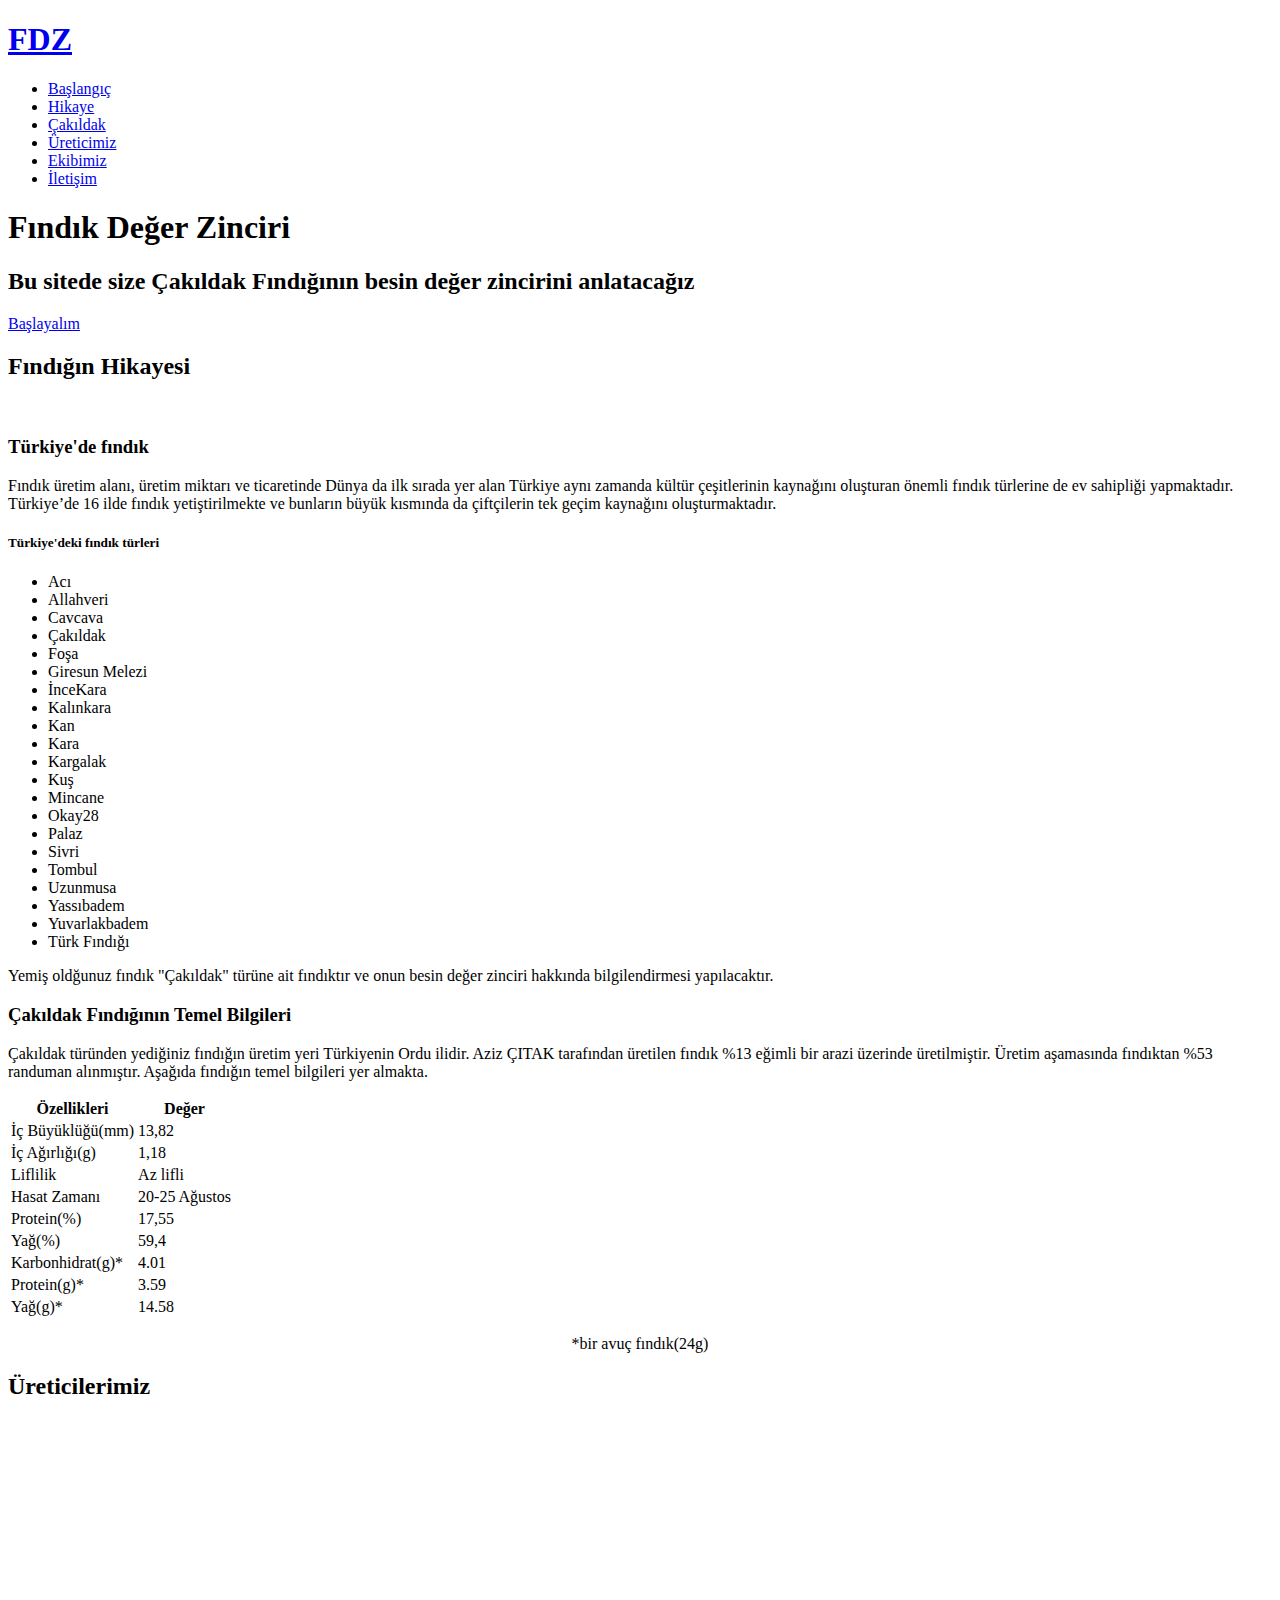
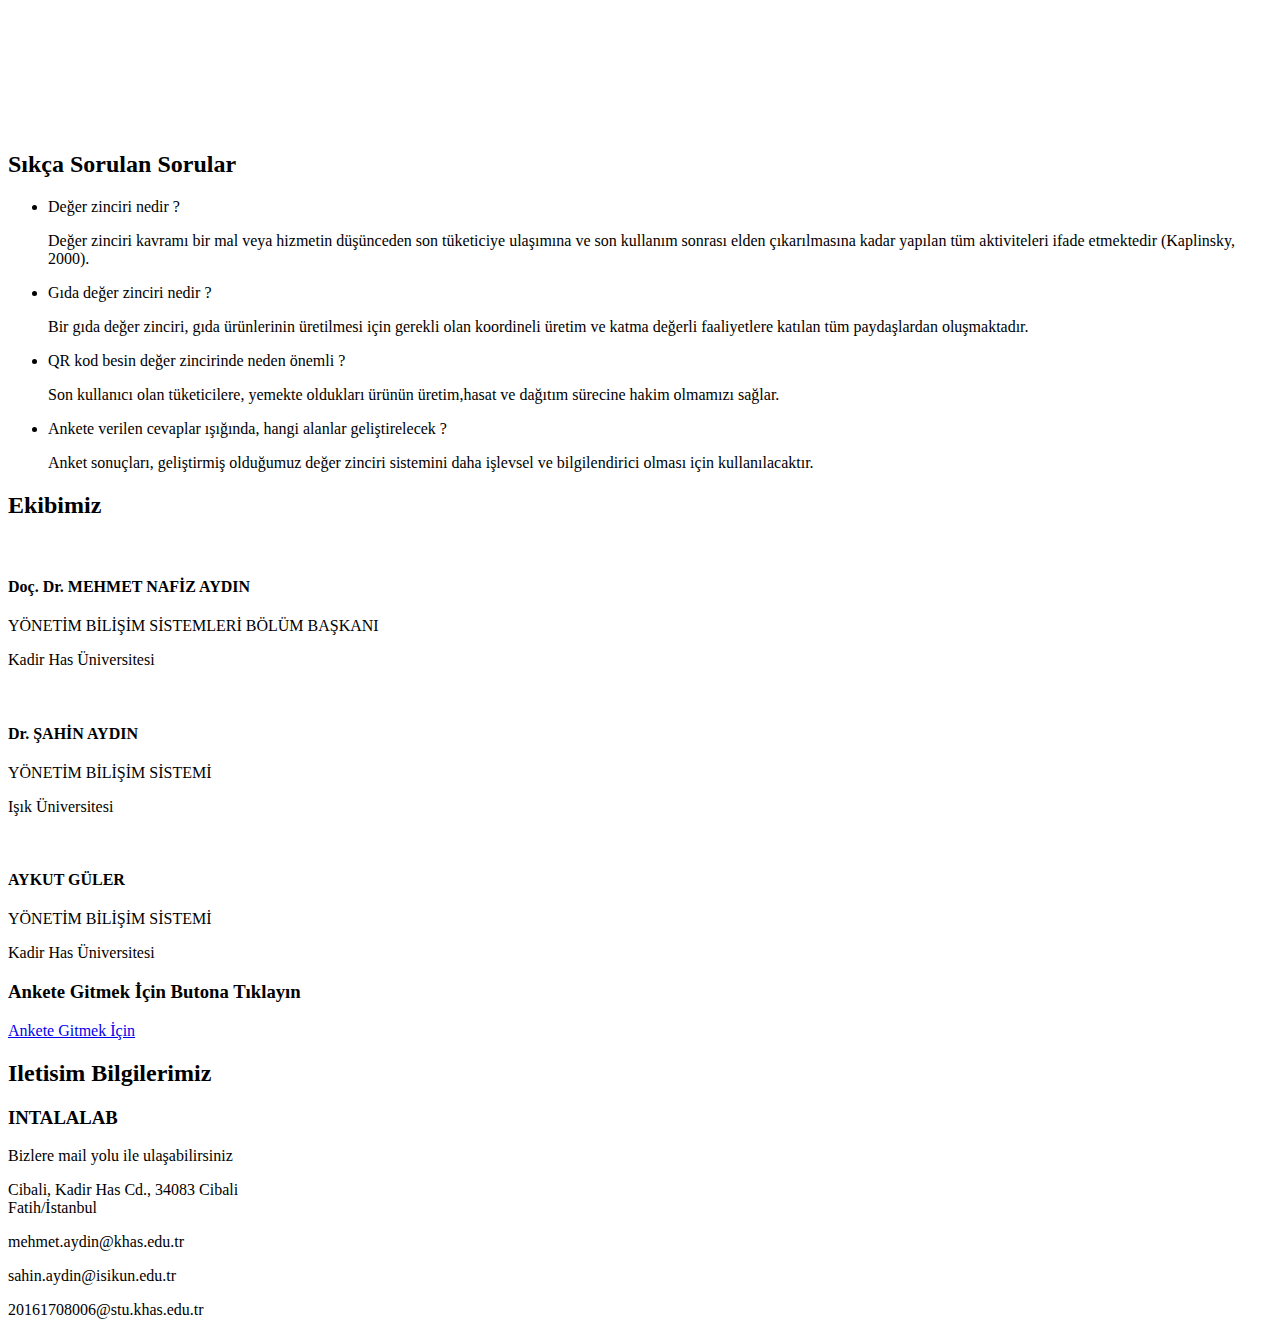
==== index.html @ a5d3c653 "index" ====
<!DOCTYPE html>
<html lang="en">

<head>
  <meta charset="utf-8">
  <meta content="width=device-width, initial-scale=1.0" name="viewport">

  <title>Fındık Değer Zinciri</title>
  <meta content="" name="description">
  <meta content="" name="keywords">

  <!-- Favicons -->
  <link href="assets/img/background.jpeg" rel="icon">
  <link href="assets/img/background.jpeg" rel="apple-touch-icon">

  <!-- Google Fonts -->
  <link href="https://fonts.googleapis.com/css?family=Open+Sans:300,300i,400,400i,600,600i,700,700i|Lato:400,300,700,900" rel="stylesheet">

  <!-- Vendor CSS Files -->
  <link href="assets/vendor/bootstrap/css/bootstrap.min.css" rel="stylesheet">
  <link href="assets/vendor/bootstrap-icons/bootstrap-icons.css" rel="stylesheet">
  <link href="assets/vendor/glightbox/css/glightbox.min.css" rel="stylesheet">
  <link href="assets/vendor/swiper/swiper-bundle.min.css" rel="stylesheet">

  <!-- Template Main CSS File -->
  <link href="assets/css/style.css" rel="stylesheet">

  <!-- =======================================================
  * Template Name: Amoeba - v4.9.1
  * Template URL: https://bootstrapmade.com/free-one-page-bootstrap-template-amoeba/
  * Author: BootstrapMade.com
  * License: https://bootstrapmade.com/license/
  ======================================================== -->
</head>

<body>

  <!-- ======= Header ======= -->
  <header id="header" class="fixed-top d-flex align-items-center">
    <div class="container d-flex align-items-center">

      <div class="logo me-auto">
        <h1><a href="index.html">FDZ</a></h1>
        <!-- Uncomment below if you prefer to use an image logo -->
        <!-- <a href="index.html"><img src="assets/img/logo.png" alt="" class="img-fluid"></a>-->
      </div>

      <nav id="navbar" class="navbar">
        <ul>
          <li><a class="nav-link scrollto active" href="#hero">Başlangıç</a></li>
          <li><a class="nav-link scrollto" href="#hikaye">Hikaye </a></li>
          <li><a class="nav-link scrollto" href="#services">Çakıldak</a></li>
          <li><a class="nav-link scrollto" href="#portfolio">Üreticimiz</a></li>
          <li><a class="nav-link scrollto" href="#team">Ekibimiz</a></li>
          <li><a class="nav-link scrollto" href="#contact">İletişim</a></li>
        </ul>
        <i class="bi bi-list mobile-nav-toggle"></i>
      </nav><!-- .navbar -->

    </div>
  </header><!-- End #header -->

  <!-- ======= Hero Section ======= -->
  <section id="hero">
    <div class="hero-container">
      <h1>Fındık Değer Zinciri</h1>
      <h2>Bu sitede size Çakıldak Fındığının besin değer zincirini anlatacağız</h2>
      <a href="#hikaye" class="btn-get-started scrollto">Başlayalım</a>
    </div>
  </section><!-- #hero -->

  <main id="main">

    <!-- ======= hikaye Us Section ======= -->
    <section id="hikaye" class="hikaye">
      <div class="container">

        <div class="section-title">
          <h2>Fındığın Hikayesi</h2>
        </div>

        <div class="row">
          <div class="col-lg-6 order-1 order-lg-2">
            <img src="assets/img/hikaye-img.webp" class="img-fluid" alt="">
          </div>
          <div class="col-lg-6 pt-4 pt-lg-0 order-2 order-lg-1">
            <h3>Türkiye'de fındık</h3>
            <p class="fst-italic">

            Fındık üretim alanı, üretim miktarı ve ticaretinde Dünya da ilk sırada yer 
            alan Türkiye aynı zamanda kültür çeşitlerinin kaynağını oluşturan önemli 
            fındık türlerine de ev sahipliği yapmaktadır. 
            Türkiye’de 16 ilde fındık yetiştirilmekte ve 
            bunların büyük kısmında da çiftçilerin tek geçim kaynağını oluşturmaktadır.
            </p>
            <h5>Türkiye'deki fındık türleri</h5>
            <ul class="a">
              <li>Acı</li>
              <li>Allahveri</li>
              <li>Cavcava</li>
              <li>Çakıldak</li>
              <li>Foşa</li>
              <li>Giresun Melezi</li>
              <li>İnceKara</li>
              <li>Kalınkara</li>
              <li>Kan</li>
              <li>Kara</li>
              <li>Kargalak</li>
              <li>Kuş</li>
              <li>Mincane</li>
              <li>Okay28</li>
              <li>Palaz</li>
              <li>Sivri</li>
              <li>Tombul</li>
              <li>Uzunmusa</li>
              <li>Yassıbadem</li>
              <li>Yuvarlakbadem</li>
              <li>Türk Fındığı</li>
            </ul>
            <p>
            Yemiş oldğunuz fındık "Çakıldak" türüne ait fındıktır ve onun besin değer zinciri hakkında bilgilendirmesi yapılacaktır.
            </p>
          </div>
        </div>

      </div>
    </section><!-- End hikaye Section -->

    <!-- ======= Services Section ======= -->
    <section id="services" class="services section-bg">
      <div class="container">
        <h3>Çakıldak Fındığının Temel Bilgileri</h3>
        <p>
          Çakıldak türünden yediğiniz fındığın üretim yeri Türkiyenin Ordu ilidir.
           Aziz ÇITAK tarafından üretilen fındık %13 eğimli bir arazi üzerinde üretilmiştir.
           Üretim aşamasında fındıktan %53 randuman alınmıştır. Aşağıda fındığın temel bilgileri yer almakta.
        </p>
        <table>
          <tr>
            <th>Özellikleri</th>
            <th>Değer</th>
          </tr>
          <tr>
            <td>İç Büyüklüğü(mm)</td>
            <td>13,82</td>
          </tr>
          <tr>
            <td>İç Ağırlığı(g)</td>
            <td>1,18</td>
          </tr>
          <tr>
            <td>Liflilik</td>
            <td>Az lifli</td>
          </tr>
          <tr>
            <td>Hasat Zamanı</td>
            <td>20-25 Ağustos</td>
          </tr>
          <tr>
            <td>Protein(%)</td>
            <td>17,55</td>
          </tr>
          <tr>
            <td>Yağ(%)</td>
            <td>59,4</td>
          </tr>
          <tr>
            <td>Karbonhidrat(g)*</td>
            <td>4.01 </td>
          </tr>
          <tr>
            <td>Protein(g)*</td>
            <td>3.59</td>
          </tr>
          <tr>
            <td>Yağ(g)*</td>
            <td>14.58</td>
          </tr>
        </table>
          <center><p>*bir avuç fındık(24g)</p></center>

        </div>

      </div>
    </section><!-- End Services Section -->

    <!-- ======= Our Portfolio Section ======= -->
    <section id="portfolio" class="portfolio">
      <div class="container">

        <div class="section-title">
          <h2>Üreticilerimiz</h2>
        </div>
        <!--
        <div class="row">
          <div class="col-lg-12">
            <ul id="portfolio-flters">
              <li data-filter="*" class="filter-active">All</li>
              <li data-filter=".filter-app">App</li>
              <li data-filter=".filter-card">Card</li>
              <li data-filter=".filter-web">Web</li>
            </ul>
          </div>
        </div>
        -->
        <div class="row portfolio-container">

          <div class="col-lg-4 col-md-6 portfolio-item filter-app">
            <div class="portfolio-wrap">
              <img src="assets/img/portfolio/resim1.jpeg" class="img-fluid" alt="">
              <div class="portfolio-info">
                <h3><a href="assets/img/portfolio/resim1.jpeg"></a></h3>
                <div>
                  <a href="assets/img/portfolio/resim1.jpeg"></a>
                </div>
              </div>
            </div>
          </div>

          <div class="col-lg-4 col-md-6 portfolio-item filter-web">
            <div class="portfolio-wrap">
              <img src="assets/img/portfolio/resim2.jpeg" class="img-fluid" alt="">
              <div class="portfolio-info">
                <h3><a href="assets/img/portfolio/resim2.jpeg"></a></h3>
                <div>
                  <a href="assets/img/portfolio/resim2.jpeg"></a>
                </div>
              </div>
            </div>
          </div>

          <div class="col-lg-4 col-md-6 portfolio-item filter-app">
            <div class="portfolio-wrap">
              <img src="assets/img/portfolio/resim4.jpeg" class="img-fluid" alt="">
              <div class="portfolio-info">
                <h3><a href="assets/img/portfolio/resim4.jpeg"></a></h3>
                <div>
                  <a href="assets/img/portfolio/resim4.jpeg"></a>
                </div>
              </div>
            </div>
          </div>

          <div class="col-lg-4 col-md-6 portfolio-item filter-card">
            <div class="portfolio-wrap">
              <img src="assets/img/portfolio/resim3.jpeg" class="img-fluid" alt="">
              <div class="portfolio-info">
                <h3><a href="assets/img/portfolio/resim3.jpeg"></a></h3>
                <div>
                  <a href="assets/img/portfolio/resim3.jpeg"></a>
                </div>
              </div>
            </div>
          </div>

          <div class="col-lg-4 col-md-6 portfolio-item filter-web">
            <div class="portfolio-wrap">
              <img src="assets/img/portfolio/resim7.jpeg" class="img-fluid" alt="">
              <div class="portfolio-info">
                <h3><a href="assets/img/portfolio/resim7.jpeg"></a></h3>
                <div>
                  <a href="assets/img/portfolio/resim7.jpeg"></a>
                </div>
              </div>
            </div>
          </div>

          <div class="col-lg-4 col-md-6 portfolio-item filter-app">
            <div class="portfolio-wrap">
              <img src="assets/img/portfolio/resim6.jpeg" class="img-fluid" alt="">
              <div class="portfolio-info">
                <h3><a href="assets/img/portfolio/resim6.jpeg"></a></h3>
                <div>
                  <a href="assets/img/portfolio/resim6.jpeg"></a>
                </div>
              </div>
            </div>
          </div>

          <div class="col-lg-4 col-md-6 portfolio-item filter-card">
            <div class="portfolio-wrap">
              <img src="assets/img/portfolio/resim55.jpeg" class="img-fluid" alt="">
              <div class="portfolio-info">
                <h3><a href="assets/img/portfolio/resim55.jpeg"></a></h3>
                <div>
                  <a href="assets/img/portfolio/resim55.jpeg"></a>
                </div>
              </div>
            </div>
          </div>

          <div class="col-lg-4 col-md-6 portfolio-item filter-card">
            <div class="portfolio-wrap">
              <img src="assets/img/portfolio/resim8.jpeg" class="img-fluid" alt="">
              <div class="portfolio-info">
                <h3><a href="assets/img/portfolio/resim8.jpeg"></a></h3>
                <div>
                  <a href="assets/img/portfolio/resim8.jpeg"></a>
                </div>
              </div>
            </div>
          </div>

          <div class="col-lg-4 col-md-6 portfolio-item filter-web">
            <div class="portfolio-wrap">
              <img src="assets/img/portfolio/resim9.jpeg" class="img-fluid" alt="">
              <div class="portfolio-info">
                <h3><a href="assets/img/portfolio/resim9.jpeg"></a></h3>
                <div>
                  <a href="assets/img/portfolio/resim9.jpeg"></a>
                </div>
              </div>
            </div>
          </div>

        </div>

      </div>
    </section><!-- End Our Portfolio Section -->

    <!-- ======= Sıkça Sorulan Sorular======= -->
    <section id="faq" class="faq section-bg">
      <div class="container">

        <div class="section-title">
          <h2>Sıkça Sorulan Sorular</h2>
        </div>

        <ul class="faq-list">

          <li>
            <div data-bs-toggle="collapse" class="collapsed question" href="#faq1">Değer zinciri nedir ? <i class="bi bi-chevron-down icon-show"></i><i class="bi bi-chevron-up icon-close"></i></div>
            <div id="faq1" class="collapse" data-bs-parent=".faq-list">
              <p>
                Değer zinciri kavramı bir mal veya hizmetin düşünceden son tüketiciye ulaşımına ve
                son kullanım sonrası elden çıkarılmasına kadar yapılan tüm aktiviteleri ifade etmektedir
                (Kaplinsky, 2000).
              </p>
            </div>
          </li>

          <li>
            <div data-bs-toggle="collapse" href="#faq2" class="collapsed question">Gıda değer zinciri nedir ? <i class="bi bi-chevron-down icon-show"></i><i class="bi bi-chevron-up icon-close"></i></div>
            <div id="faq2" class="collapse" data-bs-parent=".faq-list">
              <p>
                Bir gıda değer zinciri, gıda ürünlerinin üretilmesi için gerekli olan
                koordineli üretim ve katma değerli faaliyetlere katılan tüm
                paydaşlardan oluşmaktadır.
               </p>
            </div>
          </li>

          <li>
            <div data-bs-toggle="collapse" href="#faq3" class="collapsed question">QR kod besin değer zincirinde neden önemli ? <i class="bi bi-chevron-down icon-show"></i><i class="bi bi-chevron-up icon-close"></i></div>
            <div id="faq3" class="collapse" data-bs-parent=".faq-list">
              <p>
                Son kullanıcı olan tüketicilere, yemekte oldukları ürünün üretim,hasat ve dağıtım sürecine hakim olmamızı sağlar. 
              </p>
            </div>
          </li>

          <li>
            <div data-bs-toggle="collapse" href="#faq4" class="collapsed question">Ankete verilen cevaplar ışığında, hangi alanlar geliştirelecek ?<i class="bi bi-chevron-down icon-show"></i><i class="bi bi-chevron-up icon-close"></i></div>
            <div id="faq4" class="collapse" data-bs-parent=".faq-list">
              <p>
                Anket sonuçları, geliştirmiş olduğumuz değer zinciri sistemini daha işlevsel ve bilgilendirici olması için kullanılacaktır.
              </p>
            </div>
          </li>
        </ul>

      </div>
    </section><!-- End Frequently Asked Questions Section -->

    <!-- ======= Our Team Section ======= -->
    <section id="team" class="team">
      <div class="container">

        <div class="section-title">
          <h2>Ekibimiz</h2>
        </div>

        <div class="row gy-4">
          <div class="col-lg-4 col-md-6">
            <div class="member">
              <img src="assets/img/team/mehmet-nafiz-aydin.jpg" alt="">
              <h4>Doç. Dr. MEHMET NAFİZ AYDIN</h4>
              <span>YÖNETİM BİLİŞİM SİSTEMLERİ BÖLÜM BAŞKANI</span>
              <p>
                Kadir Has Üniversitesi
              </p>
            </div>
          </div>

          <div class="col-lg-4 col-md-6">
            <div class="member">
              <img src="assets/img/team/sahinAydin.jpg" alt="">
              <h4>Dr. ŞAHİN AYDIN</h4>
              <span>YÖNETİM BİLİŞİM SİSTEMİ</span>
              <p>
                Işık Üniversitesi
              </p>
            </div>
          </div>

          <div class="col-lg-4 col-md-6">
            <div class="member">
              <img src="assets/img/team/aykut-guler.jpeg" alt="">
              <h4>AYKUT GÜLER</h4>
              <span>YÖNETİM BİLİŞİM SİSTEMİ</span>
              <p>
                Kadir Has Üniversitesi
              </p>
            </div>
          </div>

        </div>

      </div>
    </section><!-- End Our Team Section -->

        <!-- ======= Call To Action Section ======= -->
     <section class="call-to-action">
          <div class="container">
    
            <div class="text-center">
              <h3>Ankete Gitmek İçin Butona Tıklayın</h3>
              <a class="cta-btn" href="https://forms.gle/AvHQKqj9LuFJFUvs8">Ankete Gitmek İçin</a>
            </div>
    
          </div>
     </section><!-- End Call To Action Section -->

    <!-- ======= Contact Us Section ======= -->
    <section id="contact" class="contact section-bg">
      <div class="container">

        <div class="section-title">
          <h2>Iletisim Bilgilerimiz</h2>
        </div>

        <div class="row">

          <div class="col-lg-4 col-md-6">
            <div class="contact-hikaye">
              <h3>INTALALAB</h3>
              <p>Bizlere mail yolu ile ulaşabilirsiniz</p>
            </div>
          </div>

          <div class="col-lg-3 col-md-6">
            <div class="info">
              <div>
                <i class="bi bi-geo-alt"></i>
                <p>Cibali, Kadir Has Cd., 34083 Cibali<br>Fatih/İstanbul</p>
              </div>

              <div>
                <i class="bi bi-envelope"></i>
                <p>mehmet.aydin@khas.edu.tr</p>
              </div>

              <div>
                <i class="bi bi-envelope"></i>
                <p>sahin.aydin@isikun.edu.tr</p>
              </div>
              <div>
                <i class="bi bi-envelope"></i>
                <p>20161708006@stu.khas.edu.tr</p>
              </div>

            </div>
          </div>

        </div>

      </div>
    </section><!-- End Contact Us Section -->
    

  </main><!-- End #main -->

  <!-- ======= Footer ======= 
  <footer id="footer">
    <div class="container">
      <div class="copyright">
        &copy; Copyright <strong><span>Amoeba</span></strong>. All Rights Reserved
      </div>
      <div class="credits">
         All the links in the footer should remain intact. 
         You can delete the links only if you purchased the pro version.
         Licensing information: https://bootstrapmade.com/license/ 
         Purchase the pro version with working PHP/AJAX contact form: https://bootstrapmade.com/free-one-page-bootstrap-template-amoeba/
        Designed by <a href="https://bootstrapmade.com/">BootstrapMade</a>
      </div>
    </div>
  </footer>End #footer -->

  <a href="#" class="back-to-top d-flex align-items-center justify-content-center"><i class="bi bi-arrow-up-short"></i></a>

  <!-- Vendor JS Files -->
  <script src="assets/vendor/bootstrap/js/bootstrap.bundle.min.js"></script>
  <script src="assets/vendor/glightbox/js/glightbox.min.js"></script>
  <script src="assets/vendor/isotope-layout/isotope.pkgd.min.js"></script>
  <script src="assets/vendor/swiper/swiper-bundle.min.js"></script>
  <script src="assets/vendor/php-email-form/validate.js"></script>

  <!-- Template Main JS File -->
  <script src="assets/js/main.js"></script>

</body>

</html>
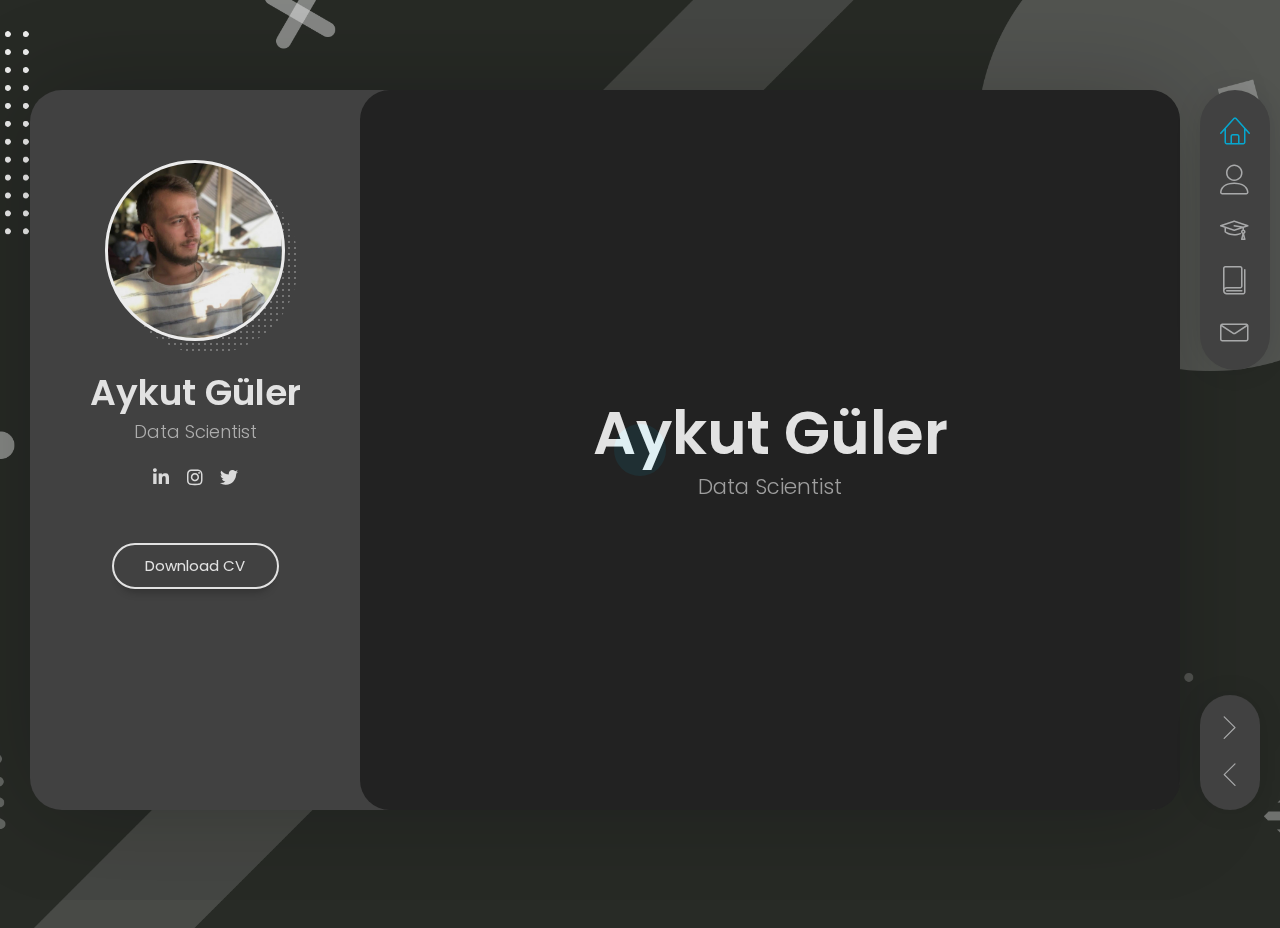
==== commit 61d7b12b: "Add files via upload" ====
--- a/index.html
+++ b/index.html
@@ -1,513 +1,707 @@
-<!DOCTYPE html>
-<html lang="en">
-
-<head>
-  <meta charset="utf-8">
-  <meta content="width=device-width, initial-scale=1.0" name="viewport">
-
-  <title>Fındık Değer Zinciri</title>
-  <meta content="" name="description">
-  <meta content="" name="keywords">
-
-  <!-- Favicons -->
-  <link href="assets/img/background.jpeg" rel="icon">
-  <link href="assets/img/background.jpeg" rel="apple-touch-icon">
-
-  <!-- Google Fonts -->
-  <link href="https://fonts.googleapis.com/css?family=Open+Sans:300,300i,400,400i,600,600i,700,700i|Lato:400,300,700,900" rel="stylesheet">
-
-  <!-- Vendor CSS Files -->
-  <link href="assets/vendor/bootstrap/css/bootstrap.min.css" rel="stylesheet">
-  <link href="assets/vendor/bootstrap-icons/bootstrap-icons.css" rel="stylesheet">
-  <link href="assets/vendor/glightbox/css/glightbox.min.css" rel="stylesheet">
-  <link href="assets/vendor/swiper/swiper-bundle.min.css" rel="stylesheet">
-
-  <!-- Template Main CSS File -->
-  <link href="assets/css/style.css" rel="stylesheet">
-
-  <!-- =======================================================
-  * Template Name: Amoeba - v4.9.1
-  * Template URL: https://bootstrapmade.com/free-one-page-bootstrap-template-amoeba/
-  * Author: BootstrapMade.com
-  * License: https://bootstrapmade.com/license/
-  ======================================================== -->
-</head>
-
-<body>
-
-  <!-- ======= Header ======= -->
-  <header id="header" class="fixed-top d-flex align-items-center">
-    <div class="container d-flex align-items-center">
-
-      <div class="logo me-auto">
-        <h1><a href="index.html">FDZ</a></h1>
-        <!-- Uncomment below if you prefer to use an image logo -->
-        <!-- <a href="index.html"><img src="assets/img/logo.png" alt="" class="img-fluid"></a>-->
-      </div>
-
-      <nav id="navbar" class="navbar">
-        <ul>
-          <li><a class="nav-link scrollto active" href="#hero">Başlangıç</a></li>
-          <li><a class="nav-link scrollto" href="#hikaye">Hikaye </a></li>
-          <li><a class="nav-link scrollto" href="#services">Çakıldak</a></li>
-          <li><a class="nav-link scrollto" href="#portfolio">Üreticimiz</a></li>
-          <li><a class="nav-link scrollto" href="#team">Ekibimiz</a></li>
-          <li><a class="nav-link scrollto" href="#contact">İletişim</a></li>
-        </ul>
-        <i class="bi bi-list mobile-nav-toggle"></i>
-      </nav><!-- .navbar -->
-
-    </div>
-  </header><!-- End #header -->
-
-  <!-- ======= Hero Section ======= -->
-  <section id="hero">
-    <div class="hero-container">
-      <h1>Fındık Değer Zinciri</h1>
-      <h2>Bu sitede size Çakıldak Fındığının besin değer zincirini anlatacağız</h2>
-      <a href="#hikaye" class="btn-get-started scrollto">Başlayalım</a>
-    </div>
-  </section><!-- #hero -->
-
-  <main id="main">
-
-    <!-- ======= hikaye Us Section ======= -->
-    <section id="hikaye" class="hikaye">
-      <div class="container">
-
-        <div class="section-title">
-          <h2>Fındığın Hikayesi</h2>
-        </div>
-
-        <div class="row">
-          <div class="col-lg-6 order-1 order-lg-2">
-            <img src="assets/img/hikaye-img.webp" class="img-fluid" alt="">
-          </div>
-          <div class="col-lg-6 pt-4 pt-lg-0 order-2 order-lg-1">
-            <h3>Türkiye'de fındık</h3>
-            <p class="fst-italic">
-
-            Fındık üretim alanı, üretim miktarı ve ticaretinde Dünya da ilk sırada yer 
-            alan Türkiye aynı zamanda kültür çeşitlerinin kaynağını oluşturan önemli 
-            fındık türlerine de ev sahipliği yapmaktadır. 
-            Türkiye’de 16 ilde fındık yetiştirilmekte ve 
-            bunların büyük kısmında da çiftçilerin tek geçim kaynağını oluşturmaktadır.
-            </p>
-            <h5>Türkiye'deki fındık türleri</h5>
-            <ul class="a">
-              <li>Acı</li>
-              <li>Allahveri</li>
-              <li>Cavcava</li>
-              <li>Çakıldak</li>
-              <li>Foşa</li>
-              <li>Giresun Melezi</li>
-              <li>İnceKara</li>
-              <li>Kalınkara</li>
-              <li>Kan</li>
-              <li>Kara</li>
-              <li>Kargalak</li>
-              <li>Kuş</li>
-              <li>Mincane</li>
-              <li>Okay28</li>
-              <li>Palaz</li>
-              <li>Sivri</li>
-              <li>Tombul</li>
-              <li>Uzunmusa</li>
-              <li>Yassıbadem</li>
-              <li>Yuvarlakbadem</li>
-              <li>Türk Fındığı</li>
-            </ul>
-            <p>
-            Yemiş oldğunuz fındık "Çakıldak" türüne ait fındıktır ve onun besin değer zinciri hakkında bilgilendirmesi yapılacaktır.
-            </p>
-          </div>
-        </div>
-
-      </div>
-    </section><!-- End hikaye Section -->
-
-    <!-- ======= Services Section ======= -->
-    <section id="services" class="services section-bg">
-      <div class="container">
-        <h3>Çakıldak Fındığının Temel Bilgileri</h3>
-        <p>
-          Çakıldak türünden yediğiniz fındığın üretim yeri Türkiyenin Ordu ilidir.
-           Aziz ÇITAK tarafından üretilen fındık %13 eğimli bir arazi üzerinde üretilmiştir.
-           Üretim aşamasında fındıktan %53 randuman alınmıştır. Aşağıda fındığın temel bilgileri yer almakta.
-        </p>
-        <table>
-          <tr>
-            <th>Özellikleri</th>
-            <th>Değer</th>
-          </tr>
-          <tr>
-            <td>İç Büyüklüğü(mm)</td>
-            <td>13,82</td>
-          </tr>
-          <tr>
-            <td>İç Ağırlığı(g)</td>
-            <td>1,18</td>
-          </tr>
-          <tr>
-            <td>Liflilik</td>
-            <td>Az lifli</td>
-          </tr>
-          <tr>
-            <td>Hasat Zamanı</td>
-            <td>20-25 Ağustos</td>
-          </tr>
-          <tr>
-            <td>Protein(%)</td>
-            <td>17,55</td>
-          </tr>
-          <tr>
-            <td>Yağ(%)</td>
-            <td>59,4</td>
-          </tr>
-          <tr>
-            <td>Karbonhidrat(g)*</td>
-            <td>4.01 </td>
-          </tr>
-          <tr>
-            <td>Protein(g)*</td>
-            <td>3.59</td>
-          </tr>
-          <tr>
-            <td>Yağ(g)*</td>
-            <td>14.58</td>
-          </tr>
-        </table>
-          <center><p>*bir avuç fındık(24g)</p></center>
-
-        </div>
-
-      </div>
-    </section><!-- End Services Section -->
-
-    <!-- ======= Our Portfolio Section ======= -->
-    <section id="portfolio" class="portfolio">
-      <div class="container">
-
-        <div class="section-title">
-          <h2>Üreticilerimiz</h2>
-        </div>
-        <!--
-        <div class="row">
-          <div class="col-lg-12">
-            <ul id="portfolio-flters">
-              <li data-filter="*" class="filter-active">All</li>
-              <li data-filter=".filter-app">App</li>
-              <li data-filter=".filter-card">Card</li>
-              <li data-filter=".filter-web">Web</li>
-            </ul>
-          </div>
-        </div>
-        -->
-        <div class="row portfolio-container">
-
-          <div class="col-lg-4 col-md-6 portfolio-item filter-app">
-            <div class="portfolio-wrap">
-              <img src="assets/img/portfolio/resim1.jpeg" class="img-fluid" alt="">
-              <div class="portfolio-info">
-                <h3><a href="assets/img/portfolio/resim1.jpeg"></a></h3>
-                <div>
-                  <a href="assets/img/portfolio/resim1.jpeg"></a>
-                </div>
-              </div>
-            </div>
-          </div>
-
-          <div class="col-lg-4 col-md-6 portfolio-item filter-web">
-            <div class="portfolio-wrap">
-              <img src="assets/img/portfolio/resim2.jpeg" class="img-fluid" alt="">
-              <div class="portfolio-info">
-                <h3><a href="assets/img/portfolio/resim2.jpeg"></a></h3>
-                <div>
-                  <a href="assets/img/portfolio/resim2.jpeg"></a>
-                </div>
-              </div>
-            </div>
-          </div>
-
-          <div class="col-lg-4 col-md-6 portfolio-item filter-app">
-            <div class="portfolio-wrap">
-              <img src="assets/img/portfolio/resim4.jpeg" class="img-fluid" alt="">
-              <div class="portfolio-info">
-                <h3><a href="assets/img/portfolio/resim4.jpeg"></a></h3>
-                <div>
-                  <a href="assets/img/portfolio/resim4.jpeg"></a>
-                </div>
-              </div>
-            </div>
-          </div>
-
-          <div class="col-lg-4 col-md-6 portfolio-item filter-card">
-            <div class="portfolio-wrap">
-              <img src="assets/img/portfolio/resim3.jpeg" class="img-fluid" alt="">
-              <div class="portfolio-info">
-                <h3><a href="assets/img/portfolio/resim3.jpeg"></a></h3>
-                <div>
-                  <a href="assets/img/portfolio/resim3.jpeg"></a>
-                </div>
-              </div>
-            </div>
-          </div>
-
-          <div class="col-lg-4 col-md-6 portfolio-item filter-web">
-            <div class="portfolio-wrap">
-              <img src="assets/img/portfolio/resim7.jpeg" class="img-fluid" alt="">
-              <div class="portfolio-info">
-                <h3><a href="assets/img/portfolio/resim7.jpeg"></a></h3>
-                <div>
-                  <a href="assets/img/portfolio/resim7.jpeg"></a>
-                </div>
-              </div>
-            </div>
-          </div>
-
-          <div class="col-lg-4 col-md-6 portfolio-item filter-app">
-            <div class="portfolio-wrap">
-              <img src="assets/img/portfolio/resim6.jpeg" class="img-fluid" alt="">
-              <div class="portfolio-info">
-                <h3><a href="assets/img/portfolio/resim6.jpeg"></a></h3>
-                <div>
-                  <a href="assets/img/portfolio/resim6.jpeg"></a>
-                </div>
-              </div>
-            </div>
-          </div>
-
-          <div class="col-lg-4 col-md-6 portfolio-item filter-card">
-            <div class="portfolio-wrap">
-              <img src="assets/img/portfolio/resim55.jpeg" class="img-fluid" alt="">
-              <div class="portfolio-info">
-                <h3><a href="assets/img/portfolio/resim55.jpeg"></a></h3>
-                <div>
-                  <a href="assets/img/portfolio/resim55.jpeg"></a>
-                </div>
-              </div>
-            </div>
-          </div>
-
-          <div class="col-lg-4 col-md-6 portfolio-item filter-card">
-            <div class="portfolio-wrap">
-              <img src="assets/img/portfolio/resim8.jpeg" class="img-fluid" alt="">
-              <div class="portfolio-info">
-                <h3><a href="assets/img/portfolio/resim8.jpeg"></a></h3>
-                <div>
-                  <a href="assets/img/portfolio/resim8.jpeg"></a>
-                </div>
-              </div>
-            </div>
-          </div>
-
-          <div class="col-lg-4 col-md-6 portfolio-item filter-web">
-            <div class="portfolio-wrap">
-              <img src="assets/img/portfolio/resim9.jpeg" class="img-fluid" alt="">
-              <div class="portfolio-info">
-                <h3><a href="assets/img/portfolio/resim9.jpeg"></a></h3>
-                <div>
-                  <a href="assets/img/portfolio/resim9.jpeg"></a>
-                </div>
-              </div>
-            </div>
-          </div>
-
-        </div>
-
-      </div>
-    </section><!-- End Our Portfolio Section -->
-
-    <!-- ======= Sıkça Sorulan Sorular======= -->
-    <section id="faq" class="faq section-bg">
-      <div class="container">
-
-        <div class="section-title">
-          <h2>Sıkça Sorulan Sorular</h2>
-        </div>
-
-        <ul class="faq-list">
-
-          <li>
-            <div data-bs-toggle="collapse" class="collapsed question" href="#faq1">Değer zinciri nedir ? <i class="bi bi-chevron-down icon-show"></i><i class="bi bi-chevron-up icon-close"></i></div>
-            <div id="faq1" class="collapse" data-bs-parent=".faq-list">
-              <p>
-                Değer zinciri kavramı bir mal veya hizmetin düşünceden son tüketiciye ulaşımına ve
-                son kullanım sonrası elden çıkarılmasına kadar yapılan tüm aktiviteleri ifade etmektedir
-                (Kaplinsky, 2000).
-              </p>
-            </div>
-          </li>
-
-          <li>
-            <div data-bs-toggle="collapse" href="#faq2" class="collapsed question">Gıda değer zinciri nedir ? <i class="bi bi-chevron-down icon-show"></i><i class="bi bi-chevron-up icon-close"></i></div>
-            <div id="faq2" class="collapse" data-bs-parent=".faq-list">
-              <p>
-                Bir gıda değer zinciri, gıda ürünlerinin üretilmesi için gerekli olan
-                koordineli üretim ve katma değerli faaliyetlere katılan tüm
-                paydaşlardan oluşmaktadır.
-               </p>
-            </div>
-          </li>
-
-          <li>
-            <div data-bs-toggle="collapse" href="#faq3" class="collapsed question">QR kod besin değer zincirinde neden önemli ? <i class="bi bi-chevron-down icon-show"></i><i class="bi bi-chevron-up icon-close"></i></div>
-            <div id="faq3" class="collapse" data-bs-parent=".faq-list">
-              <p>
-                Son kullanıcı olan tüketicilere, yemekte oldukları ürünün üretim,hasat ve dağıtım sürecine hakim olmamızı sağlar. 
-              </p>
-            </div>
-          </li>
-
-          <li>
-            <div data-bs-toggle="collapse" href="#faq4" class="collapsed question">Ankete verilen cevaplar ışığında, hangi alanlar geliştirelecek ?<i class="bi bi-chevron-down icon-show"></i><i class="bi bi-chevron-up icon-close"></i></div>
-            <div id="faq4" class="collapse" data-bs-parent=".faq-list">
-              <p>
-                Anket sonuçları, geliştirmiş olduğumuz değer zinciri sistemini daha işlevsel ve bilgilendirici olması için kullanılacaktır.
-              </p>
-            </div>
-          </li>
-        </ul>
-
-      </div>
-    </section><!-- End Frequently Asked Questions Section -->
-
-    <!-- ======= Our Team Section ======= -->
-    <section id="team" class="team">
-      <div class="container">
-
-        <div class="section-title">
-          <h2>Ekibimiz</h2>
-        </div>
-
-        <div class="row gy-4">
-          <div class="col-lg-4 col-md-6">
-            <div class="member">
-              <img src="assets/img/team/mehmet-nafiz-aydin.jpg" alt="">
-              <h4>Doç. Dr. MEHMET NAFİZ AYDIN</h4>
-              <span>YÖNETİM BİLİŞİM SİSTEMLERİ BÖLÜM BAŞKANI</span>
-              <p>
-                Kadir Has Üniversitesi
-              </p>
-            </div>
-          </div>
-
-          <div class="col-lg-4 col-md-6">
-            <div class="member">
-              <img src="assets/img/team/sahinAydin.jpg" alt="">
-              <h4>Dr. ŞAHİN AYDIN</h4>
-              <span>YÖNETİM BİLİŞİM SİSTEMİ</span>
-              <p>
-                Işık Üniversitesi
-              </p>
-            </div>
-          </div>
-
-          <div class="col-lg-4 col-md-6">
-            <div class="member">
-              <img src="assets/img/team/aykut-guler.jpeg" alt="">
-              <h4>AYKUT GÜLER</h4>
-              <span>YÖNETİM BİLİŞİM SİSTEMİ</span>
-              <p>
-                Kadir Has Üniversitesi
-              </p>
-            </div>
-          </div>
-
-        </div>
-
-      </div>
-    </section><!-- End Our Team Section -->
-
-        <!-- ======= Call To Action Section ======= -->
-     <section class="call-to-action">
-          <div class="container">
-    
-            <div class="text-center">
-              <h3>Ankete Gitmek İçin Butona Tıklayın</h3>
-              <a class="cta-btn" href="https://forms.gle/AvHQKqj9LuFJFUvs8">Ankete Gitmek İçin</a>
-            </div>
-    
-          </div>
-     </section><!-- End Call To Action Section -->
-
-    <!-- ======= Contact Us Section ======= -->
-    <section id="contact" class="contact section-bg">
-      <div class="container">
-
-        <div class="section-title">
-          <h2>Iletisim Bilgilerimiz</h2>
-        </div>
-
-        <div class="row">
-
-          <div class="col-lg-4 col-md-6">
-            <div class="contact-hikaye">
-              <h3>INTALALAB</h3>
-              <p>Bizlere mail yolu ile ulaşabilirsiniz</p>
-            </div>
-          </div>
-
-          <div class="col-lg-3 col-md-6">
-            <div class="info">
-              <div>
-                <i class="bi bi-geo-alt"></i>
-                <p>Cibali, Kadir Has Cd., 34083 Cibali<br>Fatih/İstanbul</p>
-              </div>
-
-              <div>
-                <i class="bi bi-envelope"></i>
-                <p>mehmet.aydin@khas.edu.tr</p>
-              </div>
-
-              <div>
-                <i class="bi bi-envelope"></i>
-                <p>sahin.aydin@isikun.edu.tr</p>
-              </div>
-              <div>
-                <i class="bi bi-envelope"></i>
-                <p>20161708006@stu.khas.edu.tr</p>
-              </div>
-
-            </div>
-          </div>
-
-        </div>
-
-      </div>
-    </section><!-- End Contact Us Section -->
-    
-
-  </main><!-- End #main -->
-
-  <!-- ======= Footer ======= 
-  <footer id="footer">
-    <div class="container">
-      <div class="copyright">
-        &copy; Copyright <strong><span>Amoeba</span></strong>. All Rights Reserved
-      </div>
-      <div class="credits">
-         All the links in the footer should remain intact. 
-         You can delete the links only if you purchased the pro version.
-         Licensing information: https://bootstrapmade.com/license/ 
-         Purchase the pro version with working PHP/AJAX contact form: https://bootstrapmade.com/free-one-page-bootstrap-template-amoeba/
-        Designed by <a href="https://bootstrapmade.com/">BootstrapMade</a>
-      </div>
-    </div>
-  </footer>End #footer -->
-
-  <a href="#" class="back-to-top d-flex align-items-center justify-content-center"><i class="bi bi-arrow-up-short"></i></a>
-
-  <!-- Vendor JS Files -->
-  <script src="assets/vendor/bootstrap/js/bootstrap.bundle.min.js"></script>
-  <script src="assets/vendor/glightbox/js/glightbox.min.js"></script>
-  <script src="assets/vendor/isotope-layout/isotope.pkgd.min.js"></script>
-  <script src="assets/vendor/swiper/swiper-bundle.min.js"></script>
-  <script src="assets/vendor/php-email-form/validate.js"></script>
-
-  <!-- Template Main JS File -->
-  <script src="assets/js/main.js"></script>
-
-</body>
-
-</html>
+<!DOCTYPE html>
+<html lang="en" class="no-js">
+  
+<!-- Mirrored from lmpixels.com/demo/breezycv/dark/1/index.html by HTTrack Website Copier/3.x [XR&CO'2014], Fri, 27 Dec 2024 13:34:51 GMT -->
+<head>
+    <meta charset="UTF-8" />
+    <meta http-equiv="X-UA-Compatible" content="IE=edge"> 
+    <title>Aykut Güler</title>
+    <meta name="viewport" content="width=device-width, initial-scale=1, maximum-scale=1" />
+    <meta name="description" content="Aykut Güler" />
+    <meta name="author" content="Aykut Güler" />
+    <link rel="shortcut icon" href="asset/letter-a_10149724.png">
+
+
+    <link rel="stylesheet" href="asset/css/reset.css" type="text/css">
+    <link rel="stylesheet" href="asset/css/bootstrap-grid.min.css" type="text/css">
+    <link rel="stylesheet" href="asset/css/animations.css" type="text/css">
+    <link rel="stylesheet" href="asset/css/perfect-scrollbar.css" type="text/css">
+    <link rel="stylesheet" href="asset/css/owl.carousel.css" type="text/css">
+    <link rel="stylesheet" href="asset/css/magnific-popup.css" type="text/css">
+    <link rel="stylesheet" href="asset/css/main.css" type="text/css">
+
+    <script src="asset/js/modernizr.custom.js"></script>
+  </head>
+
+  <body>
+    <!-- Animated Background -->
+    <div class="lm-animated-bg" style="background-image: url(asset/img/main_bg.png);"></div>
+    <!-- /Animated Background -->
+
+    <!-- Loading animation -->
+    <div class="preloader">
+      <div class="preloader-animation">
+        <div class="preloader-spinner">
+        </div>
+      </div>
+    </div>
+    <!-- /Loading animation -->
+
+    <div class="page">
+      <div class="page-content">
+
+          <header id="site_header" class="header mobile-menu-hide">
+            <div class="header-content">
+              <div class="header-photo">
+                <img src="asset/img/main_photo.png" alt="Aykut Güler">
+              </div>
+              <div class="header-titles">
+                <h2>Aykut Güler</h2>
+                <h4>Data Scientist</h4>
+              </div>
+            </div>
+
+            <ul class="main-menu">
+              <li class="active">
+                <a href="#home" class="nav-anim">
+                  <span class="menu-icon lnr lnr-home"></span>
+                  <span class="link-text">Home</span>
+                </a>
+              </li>
+              <li>
+                <a href="#about-me" class="nav-anim">
+                  <span class="menu-icon lnr lnr-user"></span>
+                  <span class="link-text">About Me</span>
+                </a>
+              </li>
+              <li>
+                <a href="#resume" class="nav-anim">
+                  <span class="menu-icon lnr lnr-graduation-hat"></span>
+                  <span class="link-text">Resume</span>
+                </a>
+              </li>
+              <li>
+                <a href="#blog" class="nav-anim">
+                  <span class="menu-icon lnr lnr-book"></span>
+                  <span class="link-text">Blog</span>
+                </a>
+              </li>
+              <li>
+                <a href="#contact" class="nav-anim">
+                  <span class="menu-icon lnr lnr-envelope"></span>
+                  <span class="link-text">Contact</span>
+                </a>
+              </li>
+            </ul>
+
+            <div class="social-links">
+              <ul>
+                <li><a href="https://www.linkedin.com/in/aykut-g%C3%BCler-2b8a4a24b/" target="_blank"><i class="fab fa-linkedin-in"></i></a></li>
+                <li><a href="https://www.instagram.com/ayktgler/" target="_blank"><i class="fab fa-instagram"></i></a></li>
+                <li><a href="https://x.com/ayktgler" target="_blank"><i class="fab fa-twitter"></i></a></li>
+              </ul>
+            </div>
+
+            <div class="header-buttons">
+              <a href="asset/CV-english.pdf" target="_blank" class="btn btn-primary">Download CV</a>
+            </div>
+          </header>
+
+          <!-- Mobile Navigation -->
+          <div class="menu-toggle">
+            <span></span>
+            <span></span>
+            <span></span>
+          </div>
+          <!-- End Mobile Navigation -->
+
+          <!-- Arrows Nav -->
+          <div class="lmpixels-arrows-nav">
+            <div class="lmpixels-arrow-right"><i class="lnr lnr-chevron-right"></i></div>
+            <div class="lmpixels-arrow-left"><i class="lnr lnr-chevron-left"></i></div>
+          </div>
+          <!-- End Arrows Nav -->
+
+          <div class="content-area">
+            <div class="animated-sections">
+              <!-- Home Subpage -->
+              <section data-id="home" class="animated-section start-page">
+                <div class="section-content vcentered">
+
+                    <div class="row">
+                      <div class="col-sm-12 col-md-12 col-lg-12">
+                        <div class="title-block">
+                          <h2>Aykut Güler</h2>
+                          <div class="owl-carousel text-rotation">                                    
+                            <div class="item">
+                              <div class="sp-subtitle">Data Scientist</div>
+                            </div>
+                            
+                            <div class="item">
+                              <div class="sp-subtitle">Machine Learning</div>
+                            </div>
+                            <div class="item">
+                              <div class="sp-subtitle">Programer</div>
+                            </div>
+                          </div>
+                        </div>
+                      </div>
+                    </div>
+
+                </div>
+              </section>
+              <!-- End of Home Subpage -->
+
+              <!-- About Me Subpage -->
+              <section data-id="about-me" class="animated-section">
+                <div class="page-title">
+                  <h2>About <span>Me</span></h2>
+                </div>
+
+                <div class="section-content">
+                  <!-- Personal Information -->
+                  <div class="row">
+                    <div class="col-xs-12 col-sm-7">
+                      <p>I hold both undergraduate and master's degrees in Management Information Systems. My passion for technology and data-driven solutions has guided my academic and professional journey. During my master's studies, my thesis was recognized as the best paper at UBMK, reflecting my dedication to research and innovation.</p>
+                    </div>
+
+                    <div class="col-xs-12 col-sm-5">
+                      <div class="info-list">
+                        <ul>
+                          <li>
+                            <span class="title">Age</span>
+                            <span class="value">29</span>
+                          </li>
+
+                          <li>
+                            <span class="title">Residence</span>
+                            <span class="value">Türkiye</span>
+                          </li>
+
+                          <li>
+                            <span class="title">Address</span>
+                            <span class="value">Beylikdüzü/İstanbul</span>
+                          </li>
+
+                          <li>
+                            <span class="title">e-mail</span>
+                            <span class="value"><a href="mailto:aykut-guler@hotmail.com">aykut-guler@hotmail.com</a></span>
+                        </li>
+                          </li>
+                        </ul>
+                      </div>
+                    </div>
+                  </div>
+                  <!-- End of Personal Information -->
+
+                  <div class="white-space-50"></div>
+
+                  <!-- Services -->
+                  <div class="row">
+                    <div class="col-xs-12 col-sm-12">
+                      <div class="block-title">
+                        <h3>What <span>I Do</span></h3>
+                      </div>
+                    </div>
+                  </div>
+
+                  <div class="row">
+                    <div class="col-xs-12 col-sm-6">
+                      <div class="col-inner">
+                        <div class="info-list-w-icon">
+                          <div class="info-block-w-icon">
+                            <div class="ci-icon">
+                              <i class="lnr lnr-book"></i>
+                            </div>
+                            <div class="ci-text">
+                              <h4>Specialization</h4>
+                              <p> I focus on predictive maintenance, machine learning, artificial intelligence, and big data analytics to solve complex problems and optimize decision-making.</p>
+                            </div>
+                          </div>
+                          <div class="info-block-w-icon">
+                            <div class="ci-icon">
+                              <i class="lnr lnr-laptop-phone"></i>
+                            </div><div class="ci-text">
+                              <h4>Technical Skills</h4>
+                              <p> I use programming languages like Python, MATLAB, R, HTML-CSS-JS, and C# to develop data-driven solutions, predictive models, and automate processes.</p>
+                            </div>
+                          </div>
+                        </div>
+                      </div>
+                    </div>
+
+                    <div class="col-xs-12 col-sm-6">
+                      <div class="col-inner">
+                        <div class="info-list-w-icon">
+                          <div class="info-block-w-icon">
+                            <div class="ci-icon">
+                              <i class="lnr lnr-pencil"></i>
+                            </div>
+                            <div class="ci-text">
+                              <h4>Research & Practical Application</h4>
+                              <p>With a background in Management Information Systems, I combine academic research with practical, real-world applications to deliver innovative solutions.</p>
+                            </div>
+                          </div>
+                          <div class="info-block-w-icon">
+                            <div class="ci-icon">
+                              <i class="lnr lnr-user"></i>
+                            </div><div class="ci-text">
+                              <h4>Management</h4>
+                              <p>With a foundation in Management Information Systems, I bridge the gap between technology and business strategy. I focus on optimizing processes, enhancing decision-making, and driving efficiency through data and technology.</p>
+                            </div>
+                          </div>
+                        </div>
+                      </div>
+                    </div>
+                  </div>
+                  <!-- End of Services -->
+                </div>
+              </section>
+              <!-- End of About Me Subpage -->
+
+              <!-- Resume Subpage -->
+              <section data-id="resume" class="animated-section">
+                <div class="page-title">
+                  <h2>Resume</h2>
+                </div>
+
+                <div class="section-content">
+
+                  <div class="row">
+                    <div class="col-xs-12 col-sm-7">
+
+                      <div class="block-title">
+                        <h3>Education</h3>
+                      </div>
+                      
+                      <div class="timeline timeline-second-style clearfix">
+                        <div class="timeline-item clearfix">
+                          <div class="left-part">
+                            <h5 class="item-period">2016-2022</h5>
+                            <span class="item-company">Kadir Has University</span>
+                          </div>
+                          <div class="divider"></div>
+                          <div class="right-part">
+                            <h4 class="item-title">Management Information Systems</h4>
+                          </div>
+                        </div>
+
+                        <div class="timeline-item clearfix">
+                          <div class="left-part">
+                            <h5 class="item-period">2022-2024</h5>
+                            <span class="item-company">Kadir Has University of Master Degree</span>
+                          </div>
+                          <div class="divider"></div>
+                          <div class="right-part">
+                            <h4 class="item-title">Management Information Systems</h4>
+                          </div>
+                        </div>
+                      </div>
+
+                      <div class="white-space-50"></div>
+
+                      <div class="block-title">
+                        <h3>Experience</h3>
+                      </div>
+
+                      <div class="timeline timeline-second-style clearfix">
+                        <div class="timeline-item clearfix">
+                          <div class="left-part">
+                            <h5 class="item-period">2022 - 2024</h5>
+                            <span class="item-company">TÜBİTAK and Kadir Has University</span>
+                          </div>
+                          <div class="divider"></div>
+                          <div class="right-part">
+                            <h4 class="item-title">Project Researcher</h4>
+                            <p>Non-linear Dimensionality Reduction via recycling Krylov subspaces with applications to Industrial Internet of Things (IIoT) data project carried out by France and Turkey in cooperation.</p>
+                          </div>
+                        </div>                        
+                        
+                      </div>
+
+                    </div>
+
+                    <!-- Skills & Certificates -->
+                    <div class="col-xs-12 col-sm-5">
+                      <!-- Language Skills -->
+                      <div class="block-title">
+                        <h3>Language <span>Skills</span></h3>
+                      </div>
+
+                      <div class="skills-info skills-second-style">
+                        <!-- Skill 1 -->
+                        <div class="skill clearfix">
+                          <h4>Turkish</h4>
+                          <div class="skill-value">100%</div>
+                        </div>
+                        <div class="skill-container skill-01">
+                          <div class="skill-percentage"></div>
+                        </div>
+                        <!-- End of Skill 1 -->
+
+                        <!-- Skill 2 -->
+                        <div class="skill clearfix">
+                          <h4>English</h4>
+                          <div class="skill-value">85%</div>
+                        </div>
+                        <div class="skill-container skill-02">
+                          <div class="skill-percentage"></div>
+                        </div>
+                        <!-- End of Skill 2 -->
+
+        
+                      <!-- Main Skills -->
+                      <div class="block-title">
+                        <h3>Main <span>Skills</span></h3>
+                      </div>
+
+                      <div class="skills-info skills-second-style">
+                        <!-- Skill 1 -->
+                        <div class="skill clearfix">
+                          <h4>Big Data Analysis</h4>
+                          <div class="skill-value">90%</div>
+                        </div>
+                        <div class="skill-container skill-1">
+                          <div class="skill-percentage"></div>
+                        </div>
+                        <!-- End of Skill 1 -->
+                        
+                        <!-- Skill 2 -->
+                        <div class="skill clearfix">
+                          <h4>Predictive Analysis</h4>
+                          <div class="skill-value">90%</div>
+                        </div>
+                        <div class="skill-container skill-2">
+                          <div class="skill-percentage"></div>
+                        </div>
+                        <!-- End of Skill 2 -->
+                        
+                        <!-- Skill 3 -->
+                        <div class="skill clearfix">
+                          <h4>Machine Learning</h4>
+                          <div class="skill-value">80%</div>
+                        </div>
+                        <div class="skill-container skill-3">
+                          <div class="skill-percentage"></div>
+                        </div>
+                        <!-- End of Skill 3 -->
+                        
+                        <!-- Skill 4 -->
+                        <div class="skill clearfix">
+                          <h4>Data Visualization</h4>
+                          <div class="skill-value">90%</div>
+                        </div>
+                        <div class="skill-container skill-4">
+                          <div class="skill-percentage"></div>
+                        </div>
+                        <!-- End of Skill 4 -->
+
+                      </div>
+                      <!-- End of Design Skills -->
+
+                      <div class="white-space-10"></div>
+
+                      <!-- Coding Skills -->
+                      <div class="block-title">
+                        <h3>Coding <span>Skills</span></h3>
+                      </div>
+
+                      <div class="skills-info skills-second-style">
+                        <!-- Skill 5 -->
+                        <div class="skill clearfix">
+                          <h4>JavaScript</h4>
+                          <div class="skill-value">80%</div>
+                        </div>
+                        <div class="skill-container skill-5">
+                          <div class="skill-percentage"></div>
+                        </div>
+                        <!-- End of Skill 5 -->
+
+                        <!-- Skill 6 -->
+                        <div class="skill clearfix">
+                          <h4>HTML/CSS</h4>
+                          <div class="skill-value">90%</div>
+                        </div>
+                        <div class="skill-container skill-6">
+                          <div class="skill-percentage"></div>
+                        </div>
+                        <!-- End of Skill 6 -->
+                        
+                        <!-- Skill 7 -->
+                        <div class="skill clearfix">
+                          <h4>Python</h4>
+                          <div class="skill-value">80%</div>
+                        </div>
+                        <div class="skill-container skill-7">
+                          <div class="skill-percentage"></div>
+                        </div>
+                        <!-- End of Skill 7 -->
+                        
+                        <!-- Skill 8 -->
+                        <div class="skill clearfix">
+                          <h4>C#</h4>
+                          <div class="skill-value">65%</div>
+                        </div>
+                        <div class="skill-container skill-8">
+                          <div class="skill-percentage"></div>
+                        </div>
+                        <!-- End of Skill 8 -->
+
+                        <!-- Skill 9 -->
+                        <div class="skill clearfix">
+                          <h4>MatLab</h4>
+                          <div class="skill-value">80%</div>
+                        </div>
+                        <div class="skill-container skill-9">
+                          <div class="skill-percentage"></div>
+                        </div>
+                        <!-- End of Skill 9 -->
+
+                        <!-- Skill 10 -->
+                        <div class="skill clearfix">
+                          <h4>SQL</h4>
+                          <div class="skill-value">70%</div>
+                        </div>
+                        <div class="skill-container skill-10">
+                          <div class="skill-percentage"></div>
+                        </div>
+                        <!-- End of Skill 10 -->
+                        
+                      </div>
+                      <!-- End of Coding Skills -->
+
+                      <div class="white-space-10"></div>
+
+                      <!-- Knowledges -->
+                      <div class="block-title">
+                        <h3>Knowledges</h3>
+                      </div>
+
+                      <ul class="knowledges">
+                        <li>Time Management</li>
+                        <li>Communication</li>
+                        <li>Problem-Solving</li>
+                        <li>Flexibility</li>
+                        <li>Time Series</li>
+                        <li>Microsoft Office Programs</li>
+                        <li>Data Managment</li>
+                      </ul>
+                      <!-- End of Knowledges -->
+                    </div>
+                    <!-- End of Skills & Certificates -->
+                  </div>
+
+                  <div class="white-space-50"></div>
+
+                  <!-- Certificates -->
+                  <div class="row">
+                    <div class="col-xs-12 col-sm-12">
+                      <div class="block-title">
+                        <h3>Certificates</h3>
+                      </div>
+                    </div>
+                  </div>
+                  
+                  <div class="row">
+                    <!-- Certificate 1 -->
+                    <div class="col-xs-12 col-sm-6">
+                      <div class="certificate-item clearfix">
+                        <div class="certi-logo">
+                          <img src="asset/img/clients/datacamp.png" alt="logo">
+                        </div>
+                        
+                        <div class="certi-content">
+                          <div class="certi-title">
+                            <h4>Time Series Analysis in Python</h4>
+                          </div>
+                          <div class="certi-date">
+                            <span>Fab 2022</span>
+                          </div>
+                          <div class="certi-company">
+                            <span></span>
+                          </div>
+                        </div>
+                      </div>
+                    </div>
+                    <!-- End of Certificate 1 -->
+
+                    <!-- Certificate 2 -->
+                    <div class="col-xs-12 col-sm-6">
+                      <div class="certificate-item clearfix">
+                        <div class="certi-logo">
+                          <img src="asset/img/clients/datacamp.png" alt="logo">
+                        </div>
+                        
+                        <div class="certi-content">
+                          <div class="certi-title">
+                            <h4>SQL for Joining Data</h4>
+                          </div>
+                          <div class="certi-date">
+                            <span>Dec 2020</span>
+                          </div>
+                          <div class="certi-company">
+                            <span></span>
+                          </div>
+                        </div>
+                      </div>
+                    </div>
+                    <!-- End of Certificate 2 -->
+
+                    <!-- Certificate 3 -->
+                    <div class="col-xs-12 col-sm-6">
+                      <div class="certificate-item clearfix">
+                        <div class="certi-logo">
+                          <img src="asset/img/clients/datacamp.png" alt="logo">
+                        </div>
+                        
+                        <div class="certi-content">
+                          <div class="certi-title">
+                            <h4>Intermediate SQL Queries</h4>
+                          </div>
+                          <div class="certi-date">
+                            <span>Nov 2020</span>
+                          </div>
+                          <div class="certi-company">
+                            <span></span>
+                          </div>
+                        </div>
+                      </div>
+                    </div>
+                    <!-- End of Certificate 3 -->
+                    <!-- Certificate 4 -->
+                    <div class="col-xs-12 col-sm-6">
+                      <div class="certificate-item clearfix">
+                        <div class="certi-logo">
+                          <img src="asset/img/clients/datacamp.png" alt="logo">
+                        </div>
+                        
+                        <div class="certi-content">
+                          <div class="certi-title">
+                            <h4>Relation Database in SQL</h4>
+                          </div>
+                          <div class="certi-date">
+                            <span>Nov 2020</span>
+                          </div>
+                          <div class="certi-company">
+                            <span></span>
+                          </div>
+                        </div>
+                      </div>
+                    </div>
+                    <!-- End of Certificate 4 -->
+                    <!-- Certificate 5 -->
+                    <div class="col-xs-12 col-sm-6">
+                      <div class="certificate-item clearfix">
+                        <div class="certi-logo">
+                          <img src="asset/img/clients/datacamp.png" alt="logo">
+                        </div>
+                        
+                        <div class="certi-content">
+                          <div class="certi-title">
+                            <h4>Analysis in Excel</h4>
+                          </div>
+                          <div class="certi-date">
+                            <span>Oct 2020</span>
+                          </div>
+                          <div class="certi-company">
+                            <span></span>
+                          </div>
+                        </div>
+                      </div>
+                    </div>
+                    <!-- End of Certificate 5 -->
+
+                  </div>
+                  <!-- End of Certificates -->
+                </div>
+              </section>
+              <!-- End of Resume Subpage -->
+
+              
+
+              <!-- Blog Subpage -->
+              <section data-id="blog" class="animated-section">
+                <div class="page-title">
+                  <h2>Blog</h2>
+                </div>
+
+                <div class="section-content">
+                  <div class="row">
+                    <div class="col-xs-12 col-sm-12">
+                      <div class="blog-masonry two-columns clearfix">
+                        
+                        <!-- Blog Post 1 -->
+                        <div class="item post-1">
+                          <div class="blog-card">
+                            <div class="media-block">
+                              <div class="category">
+                                <a href="#" title="View all posts in Design">Master Thesis</a>
+                              </div>
+                              <a href="blog-post-1.html">
+                                <img src="asset/img/blog/Eniyibildiri2087.jpg" class="size-blog-masonry-image-two-c" alt="Why I Switched to Sketch For UI Design" title="" />
+                                <div class="mask"></div>
+                              </a>
+                            </div>
+                            <div class="post-info">
+                              <div class="post-date">July 2024</div>
+                              <a href="blog-post-1.html">
+                                <h4 class="blog-item-title">ON SYMBOLIC PREDICTION OF TIME SERIES FOR 
+                                  PREDICTIVE MAINTENANCE BASED ON SAX-LSTM</h4>
+                              </a>
+                            </div>
+                          </div>
+                        </div>
+                        <!-- End of Blog Post 1 -->
+
+                        
+                </div>
+
+
+              </section>
+              <!-- End of Blog Subpage -->
+
+              <!-- Contact Subpage -->
+              <section data-id="contact" class="animated-section">
+                <div class="page-title">
+                  <h2>Contact</h2>
+                </div>
+
+                <div class="section-content">
+
+                  <div class="row">
+                    <!-- Contact Info -->
+                    <div class="col-xs-12 col-sm-4">
+                      <div class="lm-info-block gray-default">
+                        <i class="lnr lnr-map-marker"></i>
+                        <h4>Istanbul/Türkiye</h4>
+                        <span class="lm-info-block-value"></span>
+                        <span class="lm-info-block-text"></span>
+                      </div>
+                      <div class="lm-info-block gray-default">
+                        <i class="lnr lnr-envelope"></i>
+                        <h4><a href="mailto:aykut-guler@hotmail.com">aykut-guler@hotmail.com</a></h4>
+                        <span class="lm-info-block-value"></span>
+                        <span class="lm-info-block-text"></span>
+                      </div>
+
+                    </div>
+                    <!-- End of Contact Info --> 
+                  </div>
+
+                </div>
+              </section>
+              <!-- End of Contact Subpage -->
+            </div>
+          </div>
+
+      </div>
+    </div>
+
+    <script data-cfasync="false" src="../../../../cdn-cgi/scripts/5c5dd728/cloudflare-static/email-decode.min.js"></script><script src="asset/js/jquery-2.1.3.min.js"></script>
+    <script src="asset/js/modernizr.custom.js"></script>
+    <script src="asset/js/animating.js"></script>
+
+    <script src="asset/js/imagesloaded.pkgd.min.js"></script>
+    <script src='../../../../../www.google.com/recaptcha/api.js'></script>
+
+    <script src='asset/js/perfect-scrollbar.min.js'></script>
+    <script src='asset/js/jquery.shuffle.min.js'></script>
+    <script src='asset/js/masonry.pkgd.min.js'></script>
+    <script src='asset/js/owl.carousel.min.js'></script>
+    <script src="asset/js/jquery.magnific-popup.min.js"></script>
+
+    <script src="asset/js/validator.js"></script>
+    <script src="asset/js/main.js"></script>
+  <script defer src="https://static.cloudflareinsights.com/beacon.min.js/vcd15cbe7772f49c399c6a5babf22c1241717689176015" integrity="sha512-ZpsOmlRQV6y907TI0dKBHq9Md29nnaEIPlkf84rnaERnq6zvWvPUqr2ft8M1aS28oN72PdrCzSjY4U6VaAw1EQ==" data-cf-beacon='{"rayId":"8f89b0a78c77d616","version":"2024.10.5","r":1,"serverTiming":{"name":{"cfExtPri":true,"cfL4":true,"cfSpeedBrain":true,"cfCacheStatus":true}},"token":"94b99c0576dc45bf9d669fb5e9256829","b":1}' crossorigin="anonymous"></script>
+</body>
+</html>
--- a/asset/css/animations.css
+++ b/asset/css/animations.css
@@ -0,0 +1,1297 @@
+/* animation sets */
+
+/* move from / to  */
+
+.animated-section-moveToLeft {
+	-webkit-animation: moveToLeft .6s ease both;
+	animation: moveToLeft .6s ease both;
+}
+
+.animated-section-moveFromLeft {
+	-webkit-animation: moveFromLeft .6s ease both;
+	animation: moveFromLeft .6s ease both;
+}
+
+.animated-section-moveToRight {
+	-webkit-animation: moveToRight .6s ease both;
+	animation: moveToRight .6s ease both;
+}
+
+.animated-section-moveFromRight {
+	-webkit-animation: moveFromRight .6s ease both;
+	animation: moveFromRight .6s ease both;
+}
+
+.animated-section-moveToTop {
+	-webkit-animation: moveToTop .6s ease both;
+	animation: moveToTop .6s ease both;
+}
+
+.animated-section-moveFromTop {
+	-webkit-animation: moveFromTop .6s ease both;
+	animation: moveFromTop .6s ease both;
+}
+
+.animated-section-moveToBottom {
+	-webkit-animation: moveToBottom .6s ease both;
+	animation: moveToBottom .6s ease both;
+}
+
+.animated-section-moveFromBottom {
+	-webkit-animation: moveFromBottom .6s ease both;
+	animation: moveFromBottom .6s ease both;
+}
+
+/* fade */
+
+.animated-section-fade {
+	-webkit-animation: fade .7s ease both;
+	animation: fade .7s ease both;
+}
+
+/* move from / to and fade */
+
+.animated-section-moveToLeftFade {
+	-webkit-animation: moveToLeftFade .7s ease both;
+	animation: moveToLeftFade .7s ease both;
+}
+
+.animated-section-moveFromLeftFade {
+	-webkit-animation: moveFromLeftFade .7s ease both;
+	animation: moveFromLeftFade .7s ease both;
+}
+
+.animated-section-moveToRightFade {
+	-webkit-animation: moveToRightFade .7s ease both;
+	animation: moveToRightFade .7s ease both;
+}
+
+.animated-section-moveFromRightFade {
+	-webkit-animation: moveFromRightFade .7s ease both;
+	animation: moveFromRightFade .7s ease both;
+}
+
+.animated-section-moveToTopFade {
+	-webkit-animation: moveToTopFade .7s ease both;
+	animation: moveToTopFade .7s ease both;
+}
+
+.animated-section-moveFromTopFade {
+	-webkit-animation: moveFromTopFade .7s ease both;
+	animation: moveFromTopFade .7s ease both;
+}
+
+.animated-section-moveToBottomFade {
+	-webkit-animation: moveToBottomFade .7s ease both;
+	animation: moveToBottomFade .7s ease both;
+}
+
+.animated-section-moveFromBottomFade {
+	-webkit-animation: moveFromBottomFade .7s ease both;
+	animation: moveFromBottomFade .7s ease both;
+}
+
+/* move to with different easing */
+
+.animated-section-moveToLeftEasing {
+	-webkit-animation: moveToLeft .7s ease-in-out both;
+	animation: moveToLeft .7s ease-in-out both;
+}
+.animated-section-moveToRightEasing {
+	-webkit-animation: moveToRight .7s ease-in-out both;
+	animation: moveToRight .7s ease-in-out both;
+}
+.animated-section-moveToTopEasing {
+	-webkit-animation: moveToTop .7s ease-in-out both;
+	animation: moveToTop .7s ease-in-out both;
+}
+.animated-section-moveToBottomEasing {
+	-webkit-animation: moveToBottom .7s ease-in-out both;
+	animation: moveToBottom .7s ease-in-out both;
+}
+
+/********************************* keyframes **************************************/
+
+/* move from / to  */
+
+@-webkit-keyframes moveToLeft {
+	from { }
+	to { -webkit-transform: translateX(-100%); }
+}
+@keyframes moveToLeft {
+	from { }
+	to { -webkit-transform: translateX(-100%); transform: translateX(-100%); }
+}
+
+@-webkit-keyframes moveFromLeft {
+	from { -webkit-transform: translateX(-100%); }
+}
+@keyframes moveFromLeft {
+	from { -webkit-transform: translateX(-100%); transform: translateX(-100%); }
+}
+
+@-webkit-keyframes moveToRight { 
+	from { }
+	to { -webkit-transform: translateX(100%); }
+}
+@keyframes moveToRight { 
+	from { }
+	to { -webkit-transform: translateX(100%); transform: translateX(100%); }
+}
+
+@-webkit-keyframes moveFromRight {
+	from { -webkit-transform: translateX(100%); }
+}
+@keyframes moveFromRight {
+	from { -webkit-transform: translateX(100%); transform: translateX(100%); }
+}
+
+@-webkit-keyframes moveToTop {
+	from { }
+	to { -webkit-transform: translateY(-100%); }
+}
+@keyframes moveToTop {
+	from { }
+	to { -webkit-transform: translateY(-100%); transform: translateY(-100%); }
+}
+
+@-webkit-keyframes moveFromTop {
+	from { -webkit-transform: translateY(-100%); }
+}
+@keyframes moveFromTop {
+	from { -webkit-transform: translateY(-100%); transform: translateY(-100%); }
+}
+
+@-webkit-keyframes moveToBottom {
+	from { }
+	to { -webkit-transform: translateY(100%); }
+}
+@keyframes moveToBottom {
+	from { }
+	to { -webkit-transform: translateY(100%); transform: translateY(100%); }
+}
+
+@-webkit-keyframes moveFromBottom {
+	from { -webkit-transform: translateY(100%); }
+}
+@keyframes moveFromBottom {
+	from { -webkit-transform: translateY(100%); transform: translateY(100%); }
+}
+
+/* fade */
+
+@-webkit-keyframes fade {
+	from { }
+	to { opacity: 0.3; }
+}
+@keyframes fade {
+	from { }
+	to { opacity: 0.3; }
+}
+
+/* move from / to and fade */
+
+@-webkit-keyframes moveToLeftFade {
+	from { }
+	to { opacity: 0.3; -webkit-transform: translateX(-100%); }
+}
+@keyframes moveToLeftFade {
+	from { }
+	to { opacity: 0.3; -webkit-transform: translateX(-100%); transform: translateX(-100%); }
+}
+
+@-webkit-keyframes moveFromLeftFade {
+	from { opacity: 0.3; -webkit-transform: translateX(-100%); }
+}
+@keyframes moveFromLeftFade {
+	from { opacity: 0.3; -webkit-transform: translateX(-100%); transform: translateX(-100%); }
+}
+
+@-webkit-keyframes moveToRightFade {
+	from { }
+	to { opacity: 0.3; -webkit-transform: translateX(100%); }
+}
+@keyframes moveToRightFade {
+	from { }
+	to { opacity: 0.3; -webkit-transform: translateX(100%); transform: translateX(100%); }
+}
+
+@-webkit-keyframes moveFromRightFade {
+	from { opacity: 0.3; -webkit-transform: translateX(100%); }
+}
+@keyframes moveFromRightFade {
+	from { opacity: 0.3; -webkit-transform: translateX(100%); transform: translateX(100%); }
+}
+
+@-webkit-keyframes moveToTopFade {
+	from { }
+	to { opacity: 0.3; -webkit-transform: translateY(-100%); }
+}
+@keyframes moveToTopFade {
+	from { }
+	to { opacity: 0.3; -webkit-transform: translateY(-100%); transform: translateY(-100%); }
+}
+
+@-webkit-keyframes moveFromTopFade {
+	from { opacity: 0.3; -webkit-transform: translateY(-100%); }
+}
+@keyframes moveFromTopFade {
+	from { opacity: 0.3; -webkit-transform: translateY(-100%); transform: translateY(-100%); }
+}
+
+@-webkit-keyframes moveToBottomFade {
+	from { }
+	to { opacity: 0.3; -webkit-transform: translateY(100%); }
+}
+@keyframes moveToBottomFade {
+	from { }
+	to { opacity: 0.3; -webkit-transform: translateY(100%); transform: translateY(100%); }
+}
+
+@-webkit-keyframes moveFromBottomFade {
+	from { opacity: 0.3; -webkit-transform: translateY(100%); }
+}
+@keyframes moveFromBottomFade {
+	from { opacity: 0.3; -webkit-transform: translateY(100%); transform: translateY(100%); }
+}
+
+/* scale and fade */
+
+.animated-section-scaleDown {
+	-webkit-animation: scaleDown .7s ease both;
+	animation: scaleDown .7s ease both;
+}
+
+.animated-section-scaleUp {
+	-webkit-animation: scaleUp .7s ease both;
+	animation: scaleUp .7s ease both;
+}
+
+.animated-section-scaleUpDown {
+	-webkit-animation: scaleUpDown .5s ease both;
+	animation: scaleUpDown .5s ease both;
+}
+
+.animated-section-scaleDownUp {
+	-webkit-animation: scaleDownUp .5s ease both;
+	animation: scaleDownUp .5s ease both;
+}
+
+.animated-section-scaleDownCenter {
+	-webkit-animation: scaleDownCenter .4s ease-in both;
+	animation: scaleDownCenter .4s ease-in both;
+}
+
+.animated-section-scaleUpCenter {
+	-webkit-animation: scaleUpCenter .4s ease-out both;
+	animation: scaleUpCenter .4s ease-out both;
+}
+
+/********************************* keyframes **************************************/
+
+/* scale and fade */
+
+@-webkit-keyframes scaleDown {
+	from { }
+	to { opacity: 0; -webkit-transform: scale(.8); }
+}
+@keyframes scaleDown {
+	from { }
+	to { opacity: 0; -webkit-transform: scale(.8); transform: scale(.8); }
+}
+
+@-webkit-keyframes scaleUp {
+	from { opacity: 0; -webkit-transform: scale(.8); }
+}
+@keyframes scaleUp {
+	from { opacity: 0; -webkit-transform: scale(.8); transform: scale(.8); }
+}
+
+@-webkit-keyframes scaleUpDown {
+	from { opacity: 0; -webkit-transform: scale(1.2); }
+}
+@keyframes scaleUpDown {
+	from { opacity: 0; -webkit-transform: scale(1.2); transform: scale(1.2); }
+}
+
+@-webkit-keyframes scaleDownUp {
+	from { }
+	to { opacity: 0; -webkit-transform: scale(1.2); }
+}
+@keyframes scaleDownUp {
+	from { }
+	to { opacity: 0; -webkit-transform: scale(1.2); transform: scale(1.2); }
+}
+
+@-webkit-keyframes scaleDownCenter {
+	from { }
+	to { opacity: 0; -webkit-transform: scale(.7); }
+}
+@keyframes scaleDownCenter {
+	from { }
+	to { opacity: 0; -webkit-transform: scale(.7); transform: scale(.7); }
+}
+
+@-webkit-keyframes scaleUpCenter {
+	from { opacity: 0; -webkit-transform: scale(.7); }
+}
+@keyframes scaleUpCenter {
+	from { opacity: 0; -webkit-transform: scale(.7); transform: scale(.7); }
+}
+
+/* rotate sides first and scale */
+
+.animated-section-rotateRightSideFirst {
+	-webkit-transform-origin: 0% 50%;
+	transform-origin: 0% 50%;
+	-webkit-animation: rotateRightSideFirst .8s both ease-in;
+	animation: rotateRightSideFirst .8s both ease-in;
+}
+.animated-section-rotateLeftSideFirst {
+	-webkit-transform-origin: 100% 50%;
+	transform-origin: 100% 50%;
+	-webkit-animation: rotateLeftSideFirst .8s both ease-in;
+	animation: rotateLeftSideFirst .8s both ease-in;
+}
+.animated-section-rotateTopSideFirst {
+	-webkit-transform-origin: 50% 100%;
+	transform-origin: 50% 100%;
+	-webkit-animation: rotateTopSideFirst .8s both ease-in;
+	animation: rotateTopSideFirst .8s both ease-in;
+}
+.animated-section-rotateBottomSideFirst {
+	-webkit-transform-origin: 50% 0%;
+	transform-origin: 50% 0%;
+	-webkit-animation: rotateBottomSideFirst .8s both ease-in;
+	animation: rotateBottomSideFirst .8s both ease-in;
+}
+
+/* flip */
+
+.animated-section-flipOutRight {
+	-webkit-transform-origin: 50% 50%;
+	transform-origin: 50% 50%;
+	-webkit-animation: flipOutRight .5s both ease-in;
+	animation: flipOutRight .5s both ease-in;
+}
+.animated-section-flipInLeft {
+	-webkit-transform-origin: 50% 50%;
+	transform-origin: 50% 50%;
+	-webkit-animation: flipInLeft .5s both ease-out;
+	animation: flipInLeft .5s both ease-out;
+}
+.animated-section-flipOutLeft {
+	-webkit-transform-origin: 50% 50%;
+	transform-origin: 50% 50%;
+	-webkit-animation: flipOutLeft .5s both ease-in;
+	animation: flipOutLeft .5s both ease-in;
+}
+.animated-section-flipInRight {
+	-webkit-transform-origin: 50% 50%;
+	transform-origin: 50% 50%;
+	-webkit-animation: flipInRight .5s both ease-out;
+	animation: flipInRight .5s both ease-out;
+}
+.animated-section-flipOutTop {
+	-webkit-transform-origin: 50% 50%;
+	transform-origin: 50% 50%;
+	-webkit-animation: flipOutTop .5s both ease-in;
+	animation: flipOutTop .5s both ease-in;
+}
+.animated-section-flipInBottom {
+	-webkit-transform-origin: 50% 50%;
+	transform-origin: 50% 50%;
+	-webkit-animation: flipInBottom .5s both ease-out;
+	animation: flipInBottom .5s both ease-out;
+}
+.animated-section-flipOutBottom {
+	-webkit-transform-origin: 50% 50%;
+	transform-origin: 50% 50%;
+	-webkit-animation: flipOutBottom .5s both ease-in;
+	animation: flipOutBottom .5s both ease-in;
+}
+.animated-section-flipInTop {
+	-webkit-transform-origin: 50% 50%;
+	transform-origin: 50% 50%;
+	-webkit-animation: flipInTop .5s both ease-out;
+	animation: flipInTop .5s both ease-out;
+}
+
+/* rotate fall */
+
+.animated-section-rotateFall {
+	-webkit-transform-origin: 0% 0%;
+	transform-origin: 0% 0%;
+	-webkit-animation: rotateFall 1s both ease-in;
+	animation: rotateFall 1s both ease-in;
+}
+
+/* rotate newspaper */
+.animated-section-rotateOutNewspaper {
+	-webkit-transform-origin: 50% 50%;
+	transform-origin: 50% 50%;
+	-webkit-animation: rotateOutNewspaper .5s both ease-in;
+	animation: rotateOutNewspaper .5s both ease-in;
+}
+.animated-section-rotateInNewspaper {
+	-webkit-transform-origin: 50% 50%;
+	transform-origin: 50% 50%;
+	-webkit-animation: rotateInNewspaper .5s both ease-out;
+	animation: rotateInNewspaper .5s both ease-out;
+}
+
+/* push */
+.animated-section-rotatePushLeft {
+	-webkit-transform-origin: 0% 50%;
+	transform-origin: 0% 50%;
+	-webkit-animation: rotatePushLeft .8s both ease;
+	animation: rotatePushLeft .8s both ease;
+}
+.animated-section-rotatePushRight {
+	-webkit-transform-origin: 100% 50%;
+	transform-origin: 100% 50%;
+	-webkit-animation: rotatePushRight .8s both ease;
+	animation: rotatePushRight .8s both ease;
+}
+.animated-section-rotatePushTop {
+	-webkit-transform-origin: 50% 0%;
+	transform-origin: 50% 0%;
+	-webkit-animation: rotatePushTop .8s both ease;
+	animation: rotatePushTop .8s both ease;
+}
+.animated-section-rotatePushBottom {
+	-webkit-transform-origin: 50% 100%;
+	transform-origin: 50% 100%;
+	-webkit-animation: rotatePushBottom .8s both ease;
+	animation: rotatePushBottom .8s both ease;
+}
+
+/* pull */
+.animated-section-rotatePullRight {
+	-webkit-transform-origin: 100% 50%;
+	transform-origin: 100% 50%;
+	-webkit-animation: rotatePullRight .5s both ease;
+	animation: rotatePullRight .5s both ease;
+}
+.animated-section-rotatePullLeft {
+	-webkit-transform-origin: 0% 50%;
+	transform-origin: 0% 50%;
+	-webkit-animation: rotatePullLeft .5s both ease;
+	animation: rotatePullLeft .5s both ease;
+}
+.animated-section-rotatePullTop {
+	-webkit-transform-origin: 50% 0%;
+	transform-origin: 50% 0%;
+	-webkit-animation: rotatePullTop .5s both ease;
+	animation: rotatePullTop .5s both ease;
+}
+.animated-section-rotatePullBottom {
+	-webkit-transform-origin: 50% 100%;
+	transform-origin: 50% 100%;
+	-webkit-animation: rotatePullBottom .5s both ease;
+	animation: rotatePullBottom .5s both ease;
+}
+
+/* fold */
+.animated-section-rotateFoldRight {
+	-webkit-transform-origin: 0% 50%;
+	transform-origin: 0% 50%;
+	-webkit-animation: rotateFoldRight .7s both ease;
+	animation: rotateFoldRight .7s both ease;
+}
+.animated-section-rotateFoldLeft {
+	-webkit-transform-origin: 100% 50%;
+	transform-origin: 100% 50%;
+	-webkit-animation: rotateFoldLeft .7s both ease;
+	animation: rotateFoldLeft .7s both ease;
+}
+.animated-section-rotateFoldTop {
+	-webkit-transform-origin: 50% 100%;
+	transform-origin: 50% 100%;
+	-webkit-animation: rotateFoldTop .7s both ease;
+	animation: rotateFoldTop .7s both ease;
+}
+.animated-section-rotateFoldBottom {
+	-webkit-transform-origin: 50% 0%;
+	transform-origin: 50% 0%;
+	-webkit-animation: rotateFoldBottom .7s both ease;
+	animation: rotateFoldBottom .7s both ease;
+}
+
+/* unfold */
+.animated-section-rotateUnfoldLeft {
+	-webkit-transform-origin: 100% 50%;
+	transform-origin: 100% 50%;
+	-webkit-animation: rotateUnfoldLeft .7s both ease;
+	animation: rotateUnfoldLeft .7s both ease;
+}
+.animated-section-rotateUnfoldRight {
+	-webkit-transform-origin: 0% 50%;
+	transform-origin: 0% 50%;
+	-webkit-animation: rotateUnfoldRight .7s both ease;
+	animation: rotateUnfoldRight .7s both ease;
+}
+.animated-section-rotateUnfoldTop {
+	-webkit-transform-origin: 50% 100%;
+	transform-origin: 50% 100%;
+	-webkit-animation: rotateUnfoldTop .7s both ease;
+	animation: rotateUnfoldTop .7s both ease;
+}
+.animated-section-rotateUnfoldBottom {
+	-webkit-transform-origin: 50% 0%;
+	transform-origin: 50% 0%;
+	-webkit-animation: rotateUnfoldBottom .7s both ease;
+	animation: rotateUnfoldBottom .7s both ease;
+}
+
+/* room walls */
+.animated-section-rotateRoomLeftOut {
+	-webkit-transform-origin: 100% 50%;
+	transform-origin: 100% 50%;
+	-webkit-animation: rotateRoomLeftOut .8s both ease;
+	animation: rotateRoomLeftOut .8s both ease;
+}
+.animated-section-rotateRoomLeftIn {
+	-webkit-transform-origin: 0% 50%;
+	transform-origin: 0% 50%;
+	-webkit-animation: rotateRoomLeftIn .8s both ease;
+	animation: rotateRoomLeftIn .8s both ease;
+}
+.animated-section-rotateRoomRightOut {
+	-webkit-transform-origin: 0% 50%;
+	transform-origin: 0% 50%;
+	-webkit-animation: rotateRoomRightOut .8s both ease;
+	animation: rotateRoomRightOut .8s both ease;
+}
+.animated-section-rotateRoomRightIn {
+	-webkit-transform-origin: 100% 50%;
+	transform-origin: 100% 50%;
+	-webkit-animation: rotateRoomRightIn .8s both ease;
+	animation: rotateRoomRightIn .8s both ease;
+}
+.animated-section-rotateRoomTopOut {
+	-webkit-transform-origin: 50% 100%;
+	transform-origin: 50% 100%;
+	-webkit-animation: rotateRoomTopOut .8s both ease;
+	animation: rotateRoomTopOut .8s both ease;
+}
+.animated-section-rotateRoomTopIn {
+	-webkit-transform-origin: 50% 0%;
+	transform-origin: 50% 0%;
+	-webkit-animation: rotateRoomTopIn .8s both ease;
+	animation: rotateRoomTopIn .8s both ease;
+}
+.animated-section-rotateRoomBottomOut {
+	-webkit-transform-origin: 50% 0%;
+	transform-origin: 50% 0%;
+	-webkit-animation: rotateRoomBottomOut .8s both ease;
+	animation: rotateRoomBottomOut .8s both ease;
+}
+.animated-section-rotateRoomBottomIn {
+	-webkit-transform-origin: 50% 100%;
+	transform-origin: 50% 100%;
+	-webkit-animation: rotateRoomBottomIn .8s both ease;
+	animation: rotateRoomBottomIn .8s both ease;
+}
+
+/* cube */
+.animated-section-rotateCubeLeftOut {
+	-webkit-transform-origin: 100% 50%;
+	transform-origin: 100% 50%;
+	-webkit-animation: rotateCubeLeftOut .6s both ease-in;
+	animation: rotateCubeLeftOut .6s both ease-in;
+}
+.animated-section-rotateCubeLeftIn {
+	-webkit-transform-origin: 0% 50%;
+	transform-origin: 0% 50%;
+	-webkit-animation: rotateCubeLeftIn .6s both ease-in;
+	animation: rotateCubeLeftIn .6s both ease-in;
+}
+.animated-section-rotateCubeRightOut {
+	-webkit-transform-origin: 0% 50%;
+	transform-origin: 0% 50%;
+	-webkit-animation: rotateCubeRightOut .6s both ease-in;
+	animation: rotateCubeRightOut .6s both ease-in;
+}
+.animated-section-rotateCubeRightIn {
+	-webkit-transform-origin: 100% 50%;
+	transform-origin: 100% 50%;
+	-webkit-animation: rotateCubeRightIn .6s both ease-in;
+	animation: rotateCubeRightIn .6s both ease-in;
+}
+.animated-section-rotateCubeTopOut {
+	-webkit-transform-origin: 50% 100%;
+	transform-origin: 50% 100%;
+	-webkit-animation: rotateCubeTopOut .6s both ease-in;
+	animation: rotateCubeTopOut .6s both ease-in;
+}
+.animated-section-rotateCubeTopIn {
+	-webkit-transform-origin: 50% 0%;
+	transform-origin: 50% 0%;
+	-webkit-animation: rotateCubeTopIn .6s both ease-in;
+	animation: rotateCubeTopIn .6s both ease-in;
+}
+.animated-section-rotateCubeBottomOut {
+	-webkit-transform-origin: 50% 0%;
+	transform-origin: 50% 0%;
+	-webkit-animation: rotateCubeBottomOut .6s both ease-in;
+	animation: rotateCubeBottomOut .6s both ease-in;
+}
+.animated-section-rotateCubeBottomIn {
+	-webkit-transform-origin: 50% 100%;
+	transform-origin: 50% 100%;
+	-webkit-animation: rotateCubeBottomIn .6s both ease-in;
+	animation: rotateCubeBottomIn .6s both ease-in;
+}
+
+/* carousel */
+.animated-section-rotateCarouselLeftOut {
+	-webkit-transform-origin: 100% 50%;
+	transform-origin: 100% 50%;
+	-webkit-animation: rotateCarouselLeftOut .8s both ease;
+	animation: rotateCarouselLeftOut .8s both ease;
+}
+.animated-section-rotateCarouselLeftIn {
+	-webkit-transform-origin: 0% 50%;
+	transform-origin: 0% 50%;
+	-webkit-animation: rotateCarouselLeftIn .8s both ease;
+	animation: rotateCarouselLeftIn .8s both ease;
+}
+.animated-section-rotateCarouselRightOut {
+	-webkit-transform-origin: 0% 50%;
+	transform-origin: 0% 50%;
+	-webkit-animation: rotateCarouselRightOut .8s both ease;
+	animation: rotateCarouselRightOut .8s both ease;
+}
+.animated-section-rotateCarouselRightIn {
+	-webkit-transform-origin: 100% 50%;
+	transform-origin: 100% 50%;
+	-webkit-animation: rotateCarouselRightIn .8s both ease;
+	animation: rotateCarouselRightIn .8s both ease;
+}
+.animated-section-rotateCarouselTopOut {
+	-webkit-transform-origin: 50% 100%;
+	transform-origin: 50% 100%;
+	-webkit-animation: rotateCarouselTopOut .8s both ease;
+	animation: rotateCarouselTopOut .8s both ease;
+}
+.animated-section-rotateCarouselTopIn {
+	-webkit-transform-origin: 50% 0%;
+	transform-origin: 50% 0%;
+	-webkit-animation: rotateCarouselTopIn .8s both ease;
+	animation: rotateCarouselTopIn .8s both ease;
+}
+.animated-section-rotateCarouselBottomOut {
+	-webkit-transform-origin: 50% 0%;
+	transform-origin: 50% 0%;
+	-webkit-animation: rotateCarouselBottomOut .8s both ease;
+	animation: rotateCarouselBottomOut .8s both ease;
+}
+.animated-section-rotateCarouselBottomIn {
+	-webkit-transform-origin: 50% 100%;
+	transform-origin: 50% 100%;
+	-webkit-animation: rotateCarouselBottomIn .8s both ease;
+	animation: rotateCarouselBottomIn .8s both ease;
+}
+
+/* sides */
+.animated-section-rotateSidesOut {
+	-webkit-transform-origin: -50% 50%;
+	transform-origin: -50% 50%;
+	-webkit-animation: rotateSidesOut .5s both ease-in;
+	animation: rotateSidesOut .5s both ease-in;
+}
+.animated-section-rotateSidesIn {
+	-webkit-transform-origin: 150% 50%;
+	transform-origin: 150% 50%;
+	-webkit-animation: rotateSidesIn .5s both ease-out;
+	animation: rotateSidesIn .5s both ease-out;
+}
+
+/* slide */
+.animated-section-rotateSlideOut {
+	-webkit-animation: rotateSlideOut 1s both ease;
+	animation: rotateSlideOut 1s both ease;
+}
+.animated-section-rotateSlideIn {
+	-webkit-animation: rotateSlideIn 1s both ease;
+	animation: rotateSlideIn 1s both ease;
+}
+
+/********************************* keyframes **************************************/
+
+/* rotate sides first and scale */
+
+@-webkit-keyframes rotateRightSideFirst {
+	0% { }
+	40% { -webkit-transform: rotateY(15deg); opacity: .8; -webkit-animation-timing-function: ease-out; }
+	100% { -webkit-transform: scale(0.8) translateZ(-200px); opacity:0; }
+}
+@keyframes rotateRightSideFirst {
+	0% { }
+	40% { -webkit-transform: rotateY(15deg); transform: rotateY(15deg); opacity: .8; -webkit-animation-timing-function: ease-out; animation-timing-function: ease-out; }
+	100% { -webkit-transform: scale(0.8) translateZ(-200px); transform: scale(0.8) translateZ(-200px); opacity:0; }
+}
+
+@-webkit-keyframes rotateLeftSideFirst {
+	0% { }
+	40% { -webkit-transform: rotateY(-15deg); opacity: .8; -webkit-animation-timing-function: ease-out; }
+	100% { -webkit-transform: scale(0.8) translateZ(-200px); opacity:0; }
+}
+@keyframes rotateLeftSideFirst {
+	0% { }
+	40% { -webkit-transform: rotateY(-15deg); transform: rotateY(-15deg); opacity: .8; -webkit-animation-timing-function: ease-out; animation-timing-function: ease-out; }
+	100% { -webkit-transform: scale(0.8) translateZ(-200px); transform: scale(0.8) translateZ(-200px); opacity:0; }
+}
+
+@-webkit-keyframes rotateTopSideFirst {
+	0% { }
+	40% { -webkit-transform: rotateX(15deg); opacity: .8; -webkit-animation-timing-function: ease-out; }
+	100% { -webkit-transform: scale(0.8) translateZ(-200px); opacity:0; }
+}
+@keyframes rotateTopSideFirst {
+	0% { }
+	40% { -webkit-transform: rotateX(15deg); transform: rotateX(15deg); opacity: .8; -webkit-animation-timing-function: ease-out; animation-timing-function: ease-out; }
+	100% { -webkit-transform: scale(0.8) translateZ(-200px); transform: scale(0.8) translateZ(-200px); opacity:0; }
+}
+
+@-webkit-keyframes rotateBottomSideFirst {
+	0% { }
+	40% { -webkit-transform: rotateX(-15deg); opacity: .8; -webkit-animation-timing-function: ease-out; }
+	100% { -webkit-transform: scale(0.8) translateZ(-200px); opacity:0; }
+}
+@keyframes rotateBottomSideFirst {
+	0% { }
+	40% { -webkit-transform: rotateX(-15deg); transform: rotateX(-15deg); opacity: .8; -webkit-animation-timing-function: ease-out; animation-timing-function: ease-out; }
+	100% { -webkit-transform: scale(0.8) translateZ(-200px); transform: scale(0.8) translateZ(-200px); opacity:0; }
+}
+
+/* flip */
+
+@-webkit-keyframes flipOutRight {
+	from { }
+	to { -webkit-transform: translateZ(-1000px) rotateY(90deg); opacity: 0.2; }
+}
+@keyframes flipOutRight {
+	from { }
+	to { -webkit-transform: translateZ(-1000px) rotateY(90deg); transform: translateZ(-1000px) rotateY(90deg); opacity: 0.2; }
+}
+
+@-webkit-keyframes flipInLeft {
+	from { -webkit-transform: translateZ(-1000px) rotateY(-90deg); opacity: 0.2; }
+}
+@keyframes flipInLeft {
+	from { -webkit-transform: translateZ(-1000px) rotateY(-90deg); transform: translateZ(-1000px) rotateY(-90deg); opacity: 0.2; }
+}
+
+@-webkit-keyframes flipOutLeft {
+	from { }
+	to { -webkit-transform: translateZ(-1000px) rotateY(-90deg); opacity: 0.2; }
+}
+@keyframes flipOutLeft {
+	from { }
+	to { -webkit-transform: translateZ(-1000px) rotateY(-90deg); transform: translateZ(-1000px) rotateY(-90deg); opacity: 0.2; }
+}
+
+@-webkit-keyframes flipInRight {
+	from { -webkit-transform: translateZ(-1000px) rotateY(90deg); opacity: 0.2; }
+}
+@keyframes flipInRight {
+	from { -webkit-transform: translateZ(-1000px) rotateY(90deg); transform: translateZ(-1000px) rotateY(90deg); opacity: 0.2; }
+}
+
+@-webkit-keyframes flipOutTop {
+	from { }
+	to { -webkit-transform: translateZ(-1000px) rotateX(90deg); opacity: 0.2; }
+}
+@keyframes flipOutTop {
+	from { }
+	to { -webkit-transform: translateZ(-1000px) rotateX(90deg); transform: translateZ(-1000px) rotateX(90deg); opacity: 0.2; }
+}
+
+@-webkit-keyframes flipInBottom {
+	from { -webkit-transform: translateZ(-1000px) rotateX(-90deg); opacity: 0.2; }
+}
+@keyframes flipInBottom {
+	from { -webkit-transform: translateZ(-1000px) rotateX(-90deg); transform: translateZ(-1000px) rotateX(-90deg); opacity: 0.2; }
+}
+
+@-webkit-keyframes flipOutBottom {
+	from { }
+	to { -webkit-transform: translateZ(-1000px) rotateX(-90deg); opacity: 0.2; }
+}
+@keyframes flipOutBottom {
+	from { }
+	to { -webkit-transform: translateZ(-1000px) rotateX(-90deg); transform: translateZ(-1000px) rotateX(-90deg); opacity: 0.2; }
+}
+
+@-webkit-keyframes flipInTop {
+	from { -webkit-transform: translateZ(-1000px) rotateX(90deg); opacity: 0.2; }
+}
+@keyframes flipInTop {
+	from { -webkit-transform: translateZ(-1000px) rotateX(90deg); transform: translateZ(-1000px) rotateX(90deg); opacity: 0.2; }
+}
+
+/* fall */
+
+@-webkit-keyframes rotateFall {
+	0% { -webkit-transform: rotateZ(0deg); }
+	20% { -webkit-transform: rotateZ(10deg); -webkit-animation-timing-function: ease-out; }
+	40% { -webkit-transform: rotateZ(17deg); }
+	60% { -webkit-transform: rotateZ(16deg); }
+	100% { -webkit-transform: translateY(100%) rotateZ(17deg); }
+}
+@keyframes rotateFall {
+	0% { -webkit-transform: rotateZ(0deg); transform: rotateZ(0deg); }
+	20% { -webkit-transform: rotateZ(10deg); transform: rotateZ(10deg); -webkit-animation-timing-function: ease-out; animation-timing-function: ease-out; }
+	40% { -webkit-transform: rotateZ(17deg); transform: rotateZ(17deg); }
+	60% { -webkit-transform: rotateZ(16deg); transform: rotateZ(16deg); }
+	100% { -webkit-transform: translateY(100%) rotateZ(17deg); transform: translateY(100%) rotateZ(17deg); }
+}
+
+/* newspaper */
+
+@-webkit-keyframes rotateOutNewspaper {
+	from { }
+	to { -webkit-transform: translateZ(-3000px) rotateZ(360deg); opacity: 0; }
+}
+@keyframes rotateOutNewspaper {
+	from { }
+	to { -webkit-transform: translateZ(-3000px) rotateZ(360deg); transform: translateZ(-3000px) rotateZ(360deg); opacity: 0; }
+}
+
+@-webkit-keyframes rotateInNewspaper {
+	from { -webkit-transform: translateZ(-3000px) rotateZ(-360deg); opacity: 0; }
+}
+@keyframes rotateInNewspaper {
+	from { -webkit-transform: translateZ(-3000px) rotateZ(-360deg); transform: translateZ(-3000px) rotateZ(-360deg); opacity: 0; }
+}
+
+/* push */
+
+@-webkit-keyframes rotatePushLeft {
+	from { }
+	to { opacity: 0; -webkit-transform: rotateY(90deg); }
+}
+@keyframes rotatePushLeft {
+	from { }
+	to { opacity: 0; -webkit-transform: rotateY(90deg); transform: rotateY(90deg); }
+}
+
+@-webkit-keyframes rotatePushRight {
+	from { }
+	to { opacity: 0; -webkit-transform: rotateY(-90deg); }
+}
+@keyframes rotatePushRight {
+	from { }
+	to { opacity: 0; -webkit-transform: rotateY(-90deg); transform: rotateY(-90deg); }
+}
+
+@-webkit-keyframes rotatePushTop {
+	from { }
+	to { opacity: 0; -webkit-transform: rotateX(-90deg); }
+}
+@keyframes rotatePushTop {
+	from { }
+	to { opacity: 0; -webkit-transform: rotateX(-90deg); transform: rotateX(-90deg); }
+}
+
+@-webkit-keyframes rotatePushBottom {
+	from { }
+	to { opacity: 0; -webkit-transform: rotateX(90deg); }
+}
+@keyframes rotatePushBottom {
+	from { }
+	to { opacity: 0; -webkit-transform: rotateX(90deg); transform: rotateX(90deg); }
+}
+
+/* pull */
+
+@-webkit-keyframes rotatePullRight {
+	from { opacity: 0; -webkit-transform: rotateY(-90deg); }
+}
+@keyframes rotatePullRight {
+	from { opacity: 0; -webkit-transform: rotateY(-90deg); transform: rotateY(-90deg); }
+}
+
+@-webkit-keyframes rotatePullLeft {
+	from { opacity: 0; -webkit-transform: rotateY(90deg); }
+}
+@keyframes rotatePullLeft {
+	from { opacity: 0; -webkit-transform: rotateY(90deg); transform: rotateY(90deg); }
+}
+
+@-webkit-keyframes rotatePullTop {
+	from { opacity: 0; -webkit-transform: rotateX(-90deg); }
+}
+@keyframes rotatePullTop {
+	from { opacity: 0; -webkit-transform: rotateX(-90deg); transform: rotateX(-90deg); }
+}
+
+@-webkit-keyframes rotatePullBottom {
+	from { opacity: 0; -webkit-transform: rotateX(90deg); }
+}
+@keyframes rotatePullBottom {
+	from { opacity: 0; -webkit-transform: rotateX(90deg); transform: rotateX(90deg); }
+}
+
+/* fold */
+
+@-webkit-keyframes rotateFoldRight {
+	from { }
+	to { opacity: 0; -webkit-transform: translateX(100%) rotateY(90deg); }
+}
+@keyframes rotateFoldRight {
+	from { }
+	to { opacity: 0; -webkit-transform: translateX(100%) rotateY(90deg); transform: translateX(100%) rotateY(90deg); }
+}
+
+@-webkit-keyframes rotateFoldLeft {
+	from { }
+	to { opacity: 0; -webkit-transform: translateX(-100%) rotateY(-90deg); }
+}
+@keyframes rotateFoldLeft {
+	from { }
+	to { opacity: 0; -webkit-transform: translateX(-100%) rotateY(-90deg); transform: translateX(-100%) rotateY(-90deg); }
+}
+
+@-webkit-keyframes rotateFoldTop {
+	from { }
+	to { opacity: 0; -webkit-transform: translateY(-100%) rotateX(90deg); }
+}
+@keyframes rotateFoldTop {
+	from { }
+	to { opacity: 0; -webkit-transform: translateY(-100%) rotateX(90deg); transform: translateY(-100%) rotateX(90deg); }
+}
+
+@-webkit-keyframes rotateFoldBottom {
+	from { }
+	to { opacity: 0; -webkit-transform: translateY(100%) rotateX(-90deg); }
+}
+@keyframes rotateFoldBottom {
+	from { }
+	to { opacity: 0; -webkit-transform: translateY(100%) rotateX(-90deg); transform: translateY(100%) rotateX(-90deg); }
+}
+
+/* unfold */
+
+@-webkit-keyframes rotateUnfoldLeft {
+	from { opacity: 0; -webkit-transform: translateX(-100%) rotateY(-90deg); }
+}
+@keyframes rotateUnfoldLeft {
+	from { opacity: 0; -webkit-transform: translateX(-100%) rotateY(-90deg); transform: translateX(-100%) rotateY(-90deg); }
+}
+
+@-webkit-keyframes rotateUnfoldRight {
+	from { opacity: 0; -webkit-transform: translateX(100%) rotateY(90deg); }
+}
+@keyframes rotateUnfoldRight {
+	from { opacity: 0; -webkit-transform: translateX(100%) rotateY(90deg); transform: translateX(100%) rotateY(90deg); }
+}
+
+@-webkit-keyframes rotateUnfoldTop {
+	from { opacity: 0; -webkit-transform: translateY(-100%) rotateX(90deg); }
+}
+@keyframes rotateUnfoldTop {
+	from { opacity: 0; -webkit-transform: translateY(-100%) rotateX(90deg); transform: translateY(-100%) rotateX(90deg); }
+}
+
+@-webkit-keyframes rotateUnfoldBottom {
+	from { opacity: 0; -webkit-transform: translateY(100%) rotateX(-90deg); }
+}
+@keyframes rotateUnfoldBottom {
+	from { opacity: 0; -webkit-transform: translateY(100%) rotateX(-90deg); transform: translateY(100%) rotateX(-90deg); }
+}
+
+/* room walls */
+
+@-webkit-keyframes rotateRoomLeftOut {
+	from { }
+	to { opacity: .3; -webkit-transform: translateX(-100%) rotateY(90deg); }
+}
+@keyframes rotateRoomLeftOut {
+	from { }
+	to { opacity: .3; -webkit-transform: translateX(-100%) rotateY(90deg); transform: translateX(-100%) rotateY(90deg); }
+}
+
+@-webkit-keyframes rotateRoomLeftIn {
+	from { opacity: .3; -webkit-transform: translateX(100%) rotateY(-90deg); }
+}
+@keyframes rotateRoomLeftIn {
+	from { opacity: .3; -webkit-transform: translateX(100%) rotateY(-90deg); transform: translateX(100%) rotateY(-90deg); }
+}
+
+@-webkit-keyframes rotateRoomRightOut {
+	from { }
+	to { opacity: .3; -webkit-transform: translateX(100%) rotateY(-90deg); }
+}
+@keyframes rotateRoomRightOut {
+	from { }
+	to { opacity: .3; -webkit-transform: translateX(100%) rotateY(-90deg); transform: translateX(100%) rotateY(-90deg); }
+}
+
+@-webkit-keyframes rotateRoomRightIn {
+	from { opacity: .3; -webkit-transform: translateX(-100%) rotateY(90deg); }
+}
+@keyframes rotateRoomRightIn {
+	from { opacity: .3; -webkit-transform: translateX(-100%) rotateY(90deg); transform: translateX(-100%) rotateY(90deg); }
+}
+
+@-webkit-keyframes rotateRoomTopOut {
+	from { }
+	to { opacity: .3; -webkit-transform: translateY(-100%) rotateX(-90deg); }
+}
+@keyframes rotateRoomTopOut {
+	from { }
+	to { opacity: .3; -webkit-transform: translateY(-100%) rotateX(-90deg); transform: translateY(-100%) rotateX(-90deg); }
+}
+
+@-webkit-keyframes rotateRoomTopIn {
+	from { opacity: .3; -webkit-transform: translateY(100%) rotateX(90deg); }
+}
+@keyframes rotateRoomTopIn {
+	from { opacity: .3; -webkit-transform: translateY(100%) rotateX(90deg); transform: translateY(100%) rotateX(90deg); }
+}
+
+@-webkit-keyframes rotateRoomBottomOut {
+	from { }
+	to { opacity: .3; -webkit-transform: translateY(100%) rotateX(90deg); }
+}
+@keyframes rotateRoomBottomOut {
+	from { }
+	to { opacity: .3; -webkit-transform: translateY(100%) rotateX(90deg); transform: translateY(100%) rotateX(90deg); }
+}
+
+@-webkit-keyframes rotateRoomBottomIn {
+	from { opacity: .3; -webkit-transform: translateY(-100%) rotateX(-90deg); }
+}
+@keyframes rotateRoomBottomIn {
+	from { opacity: .3; -webkit-transform: translateY(-100%) rotateX(-90deg); transform: translateY(-100%) rotateX(-90deg); }
+}
+
+/* cube */
+
+@-webkit-keyframes rotateCubeLeftOut {
+	0% { }
+	50% { -webkit-animation-timing-function: ease-out;  -webkit-transform: translateX(-50%) translateZ(-200px) rotateY(-45deg); }
+	100% { opacity: .3; -webkit-transform: translateX(-100%) rotateY(-90deg); }
+}
+@keyframes rotateCubeLeftOut {
+	0% { }
+	50% { -webkit-animation-timing-function: ease-out; animation-timing-function: ease-out;  -webkit-transform: translateX(-50%) translateZ(-200px) rotateY(-45deg);  transform: translateX(-50%) translateZ(-200px) rotateY(-45deg); }
+	100% { opacity: .3; -webkit-transform: translateX(-100%) rotateY(-90deg); transform: translateX(-100%) rotateY(-90deg); }
+}
+
+@-webkit-keyframes rotateCubeLeftIn {
+	0% { opacity: .3; -webkit-transform: translateX(100%) rotateY(90deg); }
+	50% { -webkit-animation-timing-function: ease-out;  -webkit-transform: translateX(50%) translateZ(-200px) rotateY(45deg); }
+}
+@keyframes rotateCubeLeftIn {
+	0% { opacity: .3; -webkit-transform: translateX(100%) rotateY(90deg); transform: translateX(100%) rotateY(90deg); }
+	50% { -webkit-animation-timing-function: ease-out; animation-timing-function: ease-out;  -webkit-transform: translateX(50%) translateZ(-200px) rotateY(45deg);  transform: translateX(50%) translateZ(-200px) rotateY(45deg); }
+}
+
+@-webkit-keyframes rotateCubeRightOut {
+	0% { }
+	50% { -webkit-animation-timing-function: ease-out; -webkit-transform: translateX(50%) translateZ(-200px) rotateY(45deg); }
+	100% { opacity: .3; -webkit-transform: translateX(100%) rotateY(90deg); }
+}
+@keyframes rotateCubeRightOut {
+	0% { }
+	50% { -webkit-animation-timing-function: ease-out; animation-timing-function: ease-out; -webkit-transform: translateX(50%) translateZ(-200px) rotateY(45deg); transform: translateX(50%) translateZ(-200px) rotateY(45deg); }
+	100% { opacity: .3; -webkit-transform: translateX(100%) rotateY(90deg); transform: translateX(100%) rotateY(90deg); }
+}
+
+@-webkit-keyframes rotateCubeRightIn {
+	0% { opacity: .3; -webkit-transform: translateX(-100%) rotateY(-90deg); }
+	50% { -webkit-animation-timing-function: ease-out; -webkit-transform: translateX(-50%) translateZ(-200px) rotateY(-45deg); }
+}
+@keyframes rotateCubeRightIn {
+	0% { opacity: .3; -webkit-transform: translateX(-100%) rotateY(-90deg); transform: translateX(-100%) rotateY(-90deg); }
+	50% { -webkit-animation-timing-function: ease-out; animation-timing-function: ease-out; -webkit-transform: translateX(-50%) translateZ(-200px) rotateY(-45deg); transform: translateX(-50%) translateZ(-200px) rotateY(-45deg); }
+}
+
+@-webkit-keyframes rotateCubeTopOut {
+	0% { }
+	50% { -webkit-animation-timing-function: ease-out; -webkit-transform: translateY(-50%) translateZ(-200px) rotateX(45deg); }
+	100% { opacity: .3; -webkit-transform: translateY(-100%) rotateX(90deg); }
+}
+@keyframes rotateCubeTopOut {
+	0% {}
+	50% { -webkit-animation-timing-function: ease-out; animation-timing-function: ease-out; -webkit-transform: translateY(-50%) translateZ(-200px) rotateX(45deg); transform: translateY(-50%) translateZ(-200px) rotateX(45deg); }
+	100% { opacity: .3; -webkit-transform: translateY(-100%) rotateX(90deg); transform: translateY(-100%) rotateX(90deg); }
+}
+
+@-webkit-keyframes rotateCubeTopIn {
+	0% { opacity: .3; -webkit-transform: translateY(100%) rotateX(-90deg); }
+	50% { -webkit-animation-timing-function: ease-out; -webkit-transform: translateY(50%) translateZ(-200px) rotateX(-45deg); }
+}
+@keyframes rotateCubeTopIn {
+	0% { opacity: .3; -webkit-transform: translateY(100%) rotateX(-90deg); transform: translateY(100%) rotateX(-90deg); }
+	50% { -webkit-animation-timing-function: ease-out; animation-timing-function: ease-out; -webkit-transform: translateY(50%) translateZ(-200px) rotateX(-45deg); transform: translateY(50%) translateZ(-200px) rotateX(-45deg); }
+}
+
+@-webkit-keyframes rotateCubeBottomOut {
+	0% { }
+	50% { -webkit-animation-timing-function: ease-out; -webkit-transform: translateY(50%) translateZ(-200px) rotateX(-45deg); }
+	100% { opacity: .3; -webkit-transform: translateY(100%) rotateX(-90deg); }
+}
+@keyframes rotateCubeBottomOut {
+	0% { }
+	50% { -webkit-animation-timing-function: ease-out; animation-timing-function: ease-out; -webkit-transform: translateY(50%) translateZ(-200px) rotateX(-45deg); transform: translateY(50%) translateZ(-200px) rotateX(-45deg); }
+	100% { opacity: .3; -webkit-transform: translateY(100%) rotateX(-90deg); transform: translateY(100%) rotateX(-90deg); }
+}
+
+@-webkit-keyframes rotateCubeBottomIn {
+	0% { opacity: .3; -webkit-transform: translateY(-100%) rotateX(90deg); }
+	50% { -webkit-animation-timing-function: ease-out; -webkit-transform: translateY(-50%) translateZ(-200px) rotateX(45deg); }
+}
+@keyframes rotateCubeBottomIn {
+	0% { opacity: .3; -webkit-transform: translateY(-100%) rotateX(90deg); transform: translateY(-100%) rotateX(90deg); }
+	50% { -webkit-animation-timing-function: ease-out; animation-timing-function: ease-out; -webkit-transform: translateY(-50%) translateZ(-200px) rotateX(45deg); transform: translateY(-50%) translateZ(-200px) rotateX(45deg); }
+}
+
+/* carousel */
+
+@-webkit-keyframes rotateCarouselLeftOut {
+	from { }
+	to { opacity: .3; -webkit-transform: translateX(-150%) scale(.4) rotateY(-65deg); }
+}
+@keyframes rotateCarouselLeftOut {
+	from { }
+	to { opacity: .3; -webkit-transform: translateX(-150%) scale(.4) rotateY(-65deg); transform: translateX(-150%) scale(.4) rotateY(-65deg); }
+}
+
+@-webkit-keyframes rotateCarouselLeftIn {
+	from { opacity: .3; -webkit-transform: translateX(200%) scale(.4) rotateY(65deg); }
+}
+@keyframes rotateCarouselLeftIn {
+	from { opacity: .3; -webkit-transform: translateX(200%) scale(.4) rotateY(65deg); transform: translateX(200%) scale(.4) rotateY(65deg); }
+}
+
+@-webkit-keyframes rotateCarouselRightOut {
+	from { }
+	to { opacity: .3; -webkit-transform: translateX(200%) scale(.4) rotateY(65deg); }
+}
+@keyframes rotateCarouselRightOut {
+	from { }
+	to { opacity: .3; -webkit-transform: translateX(200%) scale(.4) rotateY(65deg); transform: translateX(200%) scale(.4) rotateY(65deg); }
+}
+
+@-webkit-keyframes rotateCarouselRightIn {
+	from { opacity: .3; -webkit-transform: translateX(-200%) scale(.4) rotateY(-65deg); }
+}
+@keyframes rotateCarouselRightIn {
+	from { opacity: .3; -webkit-transform: translateX(-200%) scale(.4) rotateY(-65deg); transform: translateX(-200%) scale(.4) rotateY(-65deg); }
+}
+
+@-webkit-keyframes rotateCarouselTopOut {
+	from { }
+	to { opacity: .3; -webkit-transform: translateY(-200%) scale(.4) rotateX(65deg); }
+}
+@keyframes rotateCarouselTopOut {
+	from { }
+	to { opacity: .3; -webkit-transform: translateY(-200%) scale(.4) rotateX(65deg); transform: translateY(-200%) scale(.4) rotateX(65deg); }
+}
+
+@-webkit-keyframes rotateCarouselTopIn {
+	from { opacity: .3; -webkit-transform: translateY(200%) scale(.4) rotateX(-65deg); }
+}
+@keyframes rotateCarouselTopIn {
+	from { opacity: .3; -webkit-transform: translateY(200%) scale(.4) rotateX(-65deg); transform: translateY(200%) scale(.4) rotateX(-65deg); }
+}
+
+@-webkit-keyframes rotateCarouselBottomOut {
+	from { }
+	to { opacity: .3; -webkit-transform: translateY(200%) scale(.4) rotateX(-65deg); }
+}
+@keyframes rotateCarouselBottomOut {
+	from { }
+	to { opacity: .3; -webkit-transform: translateY(200%) scale(.4) rotateX(-65deg); transform: translateY(200%) scale(.4) rotateX(-65deg); }
+}
+
+@-webkit-keyframes rotateCarouselBottomIn {
+	from { opacity: .3; -webkit-transform: translateY(-200%) scale(.4) rotateX(65deg); }
+}
+@keyframes rotateCarouselBottomIn {
+	from { opacity: .3; -webkit-transform: translateY(-200%) scale(.4) rotateX(65deg); transform: translateY(-200%) scale(.4) rotateX(65deg); }
+}
+
+/* sides */
+
+@-webkit-keyframes rotateSidesOut {
+	from { }
+	to { opacity: 0; -webkit-transform: translateZ(-500px) rotateY(90deg); }
+}
+@keyframes rotateSidesOut {
+	from { }
+	to { opacity: 0; -webkit-transform: translateZ(-500px) rotateY(90deg); transform: translateZ(-500px) rotateY(90deg); }
+}
+
+@-webkit-keyframes rotateSidesIn {
+	from { opacity: 0; -webkit-transform: translateZ(-500px) rotateY(-90deg); }
+}
+@keyframes rotateSidesIn {
+	from { opacity: 0; -webkit-transform: translateZ(-500px) rotateY(-90deg); transform: translateZ(-500px) rotateY(-90deg); }
+}
+
+/* slide */
+
+@-webkit-keyframes rotateSlideOut {
+	0% { }
+	25% { opacity: .5; -webkit-transform: translateZ(-500px); }
+	75% { opacity: .5; -webkit-transform: translateZ(-500px) translateX(-200%); }
+	100% { opacity: .5; -webkit-transform: translateZ(-500px) translateX(-200%); }
+}
+@keyframes rotateSlideOut {
+	0% { }
+	25% { opacity: .5; -webkit-transform: translateZ(-500px); transform: translateZ(-500px); }
+	75% { opacity: .5; -webkit-transform: translateZ(-500px) translateX(-200%); transform: translateZ(-500px) translateX(-200%); }
+	100% { opacity: .5; -webkit-transform: translateZ(-500px) translateX(-200%); transform: translateZ(-500px) translateX(-200%); }
+}
+
+@-webkit-keyframes rotateSlideIn {
+	0%, 25% { opacity: .5; -webkit-transform: translateZ(-500px) translateX(200%); }
+	75% { opacity: .5; -webkit-transform: translateZ(-500px); }
+	100% { opacity: 1; -webkit-transform: translateZ(0) translateX(0); }
+}
+@keyframes rotateSlideIn {
+	0%, 25% { opacity: .5; -webkit-transform: translateZ(-500px) translateX(200%); transform: translateZ(-500px) translateX(200%); }
+	75% { opacity: .5; -webkit-transform: translateZ(-500px); transform: translateZ(-500px); }
+	100% { opacity: 1; -webkit-transform: translateZ(0) translateX(0); transform: translateZ(0) translateX(0); }
+}
+
+/* animation delay classes */
+
+.animated-section-delay100 {
+	-webkit-animation-delay: .1s;
+	animation-delay: .1s;
+}
+.animated-section-delay180 {
+	-webkit-animation-delay: .180s;
+	animation-delay: .180s;
+}
+.animated-section-delay200 {
+	-webkit-animation-delay: .2s;
+	animation-delay: .2s;
+}
+.animated-section-delay300 {
+	-webkit-animation-delay: .3s;
+	animation-delay: .3s;
+}
+.animated-section-delay400 {
+	-webkit-animation-delay: .4s;
+	animation-delay: .4s;
+}
+.animated-section-delay500 {
+	-webkit-animation-delay: .5s;
+	animation-delay: .5s;
+}
+.animated-section-delay700 {
+	-webkit-animation-delay: .7s;
+	animation-delay: .7s;
+}
+.animated-section-delay1000 {
+	-webkit-animation-delay: 1s;
+	animation-delay: 1s;
+}--- a/asset/css/perfect-scrollbar.css
+++ b/asset/css/perfect-scrollbar.css
@@ -0,0 +1,2 @@
+/* perfect-scrollbar v0.8.1 */
+.ps{-ms-touch-action:auto;touch-action:auto;overflow:hidden !important;-ms-overflow-style:none}@supports (-ms-overflow-style: none){.ps{overflow:auto !important}}@media screen and (-ms-high-contrast: active), (-ms-high-contrast: none){.ps{overflow:auto !important}}.ps.ps--active-x>.ps__scrollbar-x-rail,.ps.ps--active-y>.ps__scrollbar-y-rail{display:block;background-color:transparent}.ps.ps--in-scrolling.ps--x>.ps__scrollbar-x-rail{background-color:#eee;opacity:.9}.ps.ps--in-scrolling.ps--x>.ps__scrollbar-x-rail>.ps__scrollbar-x{background-color:#999;height:11px}.ps.ps--in-scrolling.ps--y>.ps__scrollbar-y-rail{background-color:#eee;opacity:.9}.ps.ps--in-scrolling.ps--y>.ps__scrollbar-y-rail>.ps__scrollbar-y{background-color:#999;width:11px}.ps>.ps__scrollbar-x-rail{display:none;position:absolute;opacity:0;-webkit-transition:background-color .2s linear, opacity .2s linear;-o-transition:background-color .2s linear, opacity .2s linear;-moz-transition:background-color .2s linear, opacity .2s linear;transition:background-color .2s linear, opacity .2s linear;bottom:0px;height:15px}.ps>.ps__scrollbar-x-rail>.ps__scrollbar-x{position:absolute;background-color:#aaa;-webkit-border-radius:6px;-moz-border-radius:6px;border-radius:6px;-webkit-transition:background-color .2s linear, height .2s linear, width .2s ease-in-out, -webkit-border-radius .2s ease-in-out;transition:background-color .2s linear, height .2s linear, width .2s ease-in-out, -webkit-border-radius .2s ease-in-out;-o-transition:background-color .2s linear, height .2s linear, width .2s ease-in-out, border-radius .2s ease-in-out;-moz-transition:background-color .2s linear, height .2s linear, width .2s ease-in-out, border-radius .2s ease-in-out, -moz-border-radius .2s ease-in-out;transition:background-color .2s linear, height .2s linear, width .2s ease-in-out, border-radius .2s ease-in-out;transition:background-color .2s linear, height .2s linear, width .2s ease-in-out, border-radius .2s ease-in-out, -webkit-border-radius .2s ease-in-out, -moz-border-radius .2s ease-in-out;bottom:2px;height:6px}.ps>.ps__scrollbar-x-rail:hover>.ps__scrollbar-x,.ps>.ps__scrollbar-x-rail:active>.ps__scrollbar-x{height:11px}.ps>.ps__scrollbar-y-rail{display:none;position:absolute;opacity:0;-webkit-transition:background-color .2s linear, opacity .2s linear;-o-transition:background-color .2s linear, opacity .2s linear;-moz-transition:background-color .2s linear, opacity .2s linear;transition:background-color .2s linear, opacity .2s linear;right:0;width:15px}.ps>.ps__scrollbar-y-rail>.ps__scrollbar-y{position:absolute;background-color:#aaa;-webkit-border-radius:6px;-moz-border-radius:6px;border-radius:6px;-webkit-transition:background-color .2s linear, height .2s linear, width .2s ease-in-out, -webkit-border-radius .2s ease-in-out;transition:background-color .2s linear, height .2s linear, width .2s ease-in-out, -webkit-border-radius .2s ease-in-out;-o-transition:background-color .2s linear, height .2s linear, width .2s ease-in-out, border-radius .2s ease-in-out;-moz-transition:background-color .2s linear, height .2s linear, width .2s ease-in-out, border-radius .2s ease-in-out, -moz-border-radius .2s ease-in-out;transition:background-color .2s linear, height .2s linear, width .2s ease-in-out, border-radius .2s ease-in-out;transition:background-color .2s linear, height .2s linear, width .2s ease-in-out, border-radius .2s ease-in-out, -webkit-border-radius .2s ease-in-out, -moz-border-radius .2s ease-in-out;right:2px;width:6px}.ps>.ps__scrollbar-y-rail:hover>.ps__scrollbar-y,.ps>.ps__scrollbar-y-rail:active>.ps__scrollbar-y{width:11px}.ps:hover.ps--in-scrolling.ps--x>.ps__scrollbar-x-rail{background-color:#eee;opacity:.9}.ps:hover.ps--in-scrolling.ps--x>.ps__scrollbar-x-rail>.ps__scrollbar-x{background-color:#999;height:11px}.ps:hover.ps--in-scrolling.ps--y>.ps__scrollbar-y-rail{background-color:#eee;opacity:.9}.ps:hover.ps--in-scrolling.ps--y>.ps__scrollbar-y-rail>.ps__scrollbar-y{background-color:#999;width:11px}.ps:hover>.ps__scrollbar-x-rail,.ps:hover>.ps__scrollbar-y-rail{opacity:.6}.ps:hover>.ps__scrollbar-x-rail:hover{background-color:#eee;opacity:.9}.ps:hover>.ps__scrollbar-x-rail:hover>.ps__scrollbar-x{background-color:#999}.ps:hover>.ps__scrollbar-y-rail:hover{background-color:#eee;opacity:.9}.ps:hover>.ps__scrollbar-y-rail:hover>.ps__scrollbar-y{background-color:#999}--- a/asset/css/main.css
+++ b/asset/css/main.css
@@ -0,0 +1,2907 @@
+/*
+* Template Name: BreezyCV - Resume / CV / vCard / Portfolio Template
+* Author: LMPixels
+* Author URL: http://themeforest.net/user/lmpixels
+* Version: 1.2.0
+*/
+
+/* ------------------------------------------------------------
+1. Fonts
+2. General Styles
+3. Page loadig animation
+4. Header
+5. Page Content
+6. Elements
+7. Single Page (Blog Posts, 404 etc.)
+8. Media Queries
+9. Pricing
+10. Updates
+------------------------------------------------------------ */
+
+/* ------------------------------------------------------------
+1. Fonts
+------------------------------------------------------------ */
+/* Google fonts */
+@import url('https://fonts.googleapis.com/css?family=Poppins:200,200i,300,300i,400,400i,500,500i,600,600i,700,700i');
+
+/* Linear Icons Font */
+@import url('fonts/linear-icons-font/style.css');
+
+/* FontAwesome Free Icons Font */
+@import url('fonts/fontawesome-free-5.12.1-web/css/all.min.css');
+
+
+/* ------------------------------------------------------------
+2. General Styles
+------------------------------------------------------------ */
+html {
+  margin: 0;
+  width: 100%;
+  height: 100%;
+  min-height: 100%;
+  overflow: hidden;
+}
+
+body {
+  background-color: #282b26;
+  margin: 0;
+  width: 100%;
+  height: 100%;
+  min-height: 100%;
+  font-size: 15px;
+  font-family: 'Poppins', Helvetica, sans-serif;
+  line-height: 1.65em;
+  overflow: hidden;
+  color: #d5d5d5;
+  background-repeat: no-repeat;
+  background-position: center;
+  background-position: 50% 50%;
+  background-size: cover;
+}
+
+h1, h2, h3, h4, h5, h6 {
+  color: #eee;
+  font-family: 'Poppins', Helvetica, sans-serif;
+  font-weight: 600;
+}
+
+h1 {
+    font-size: 32px;
+}
+h2 {
+    font-size: 27px;
+}
+h3 {
+    font-size: 21px;
+}
+h4 {
+    font-size: 18px;
+}
+h5 {
+    font-size: 16px;
+}
+h6 {
+    font-size: 14px;
+}
+
+a {
+  color: #0099cc;
+  text-decoration: none;
+  -webkit-transition: all 0.3s ease-in-out;
+  -moz-transition: all 0.3s ease-in-out;
+  -o-transition: all 0.3s ease-in-out;
+  -ms-transition: all 0.3s ease-in-out;
+  transition: all 0.3s ease-in-out;
+}
+
+p {
+  margin-bottom: 10px;
+}
+
+.clearfix:before,
+.clearfix:after {
+    content: " ";
+    display: table;
+}
+
+.clearfix:after {
+    clear: both;
+}
+
+.page {
+  display: block;
+  width: 100%;
+  height: 100%;
+  min-height: 100%;
+  padding: 0 100px;
+  overflow: hidden;
+}
+
+.page-content {
+  position: relative;
+  width: 100%;
+  max-width: 1280px;
+  min-height: 80vh;
+  margin: 10vh auto;
+  padding: 0;
+  background-color: #444;
+  -webkit-box-shadow: 0 0 100px -5px rgba(0,0,0,.25);
+  -moz-box-shadow: 0 0 100px -5px rgba(0,0,0,.25);
+  box-shadow: 0 0 100px -5px rgba(0,0,0,.25);
+  border-radius: 32px;
+  -webkit-backface-visibility: hidden;
+  -moz-backface-visibility: hidden;
+  backface-visibility: hidden;
+}
+
+/* buttons */
+.btn-primary,
+.btn-secondary,
+button,
+input[type="button"],
+input[type="submit"],
+.wp-block-button .wp-block-button__link {
+  display: inline-block;
+  position: relative;
+  padding: .8em 2.1em;
+  margin-bottom: .75em;
+  margin-right: .25em;
+  font-size: 1em;
+  line-height: 1.2;
+  border: 0;
+  outline: 0;
+  border: 2px solid #04b4e0;
+  color: #f5f5f5;
+  text-shadow: none;
+  background-color: transparent;
+  border-radius: 30px;
+  font-family: 'Poppins', Helvetica, sans-serif;
+  -webkit-transition: all 0.3s ease-in-out;
+  -moz-transition: all 0.3s ease-in-out;
+  -o-transition: all 0.3s ease-in-out;
+  -ms-transition: all 0.3s ease-in-out;
+  transition: all 0.3s ease-in-out;
+  box-shadow: 0px 10px 10px -8px rgba(0,0,0,.3);
+}
+
+.btn-primary:last-child,
+.btn-secondary:last-child,
+button:last-child,
+input[type="button"]:last-child,
+input[type="submit"]:last-child,
+.wp-block-button .wp-block-button__link:last-child {
+  margin-right: 0;
+}
+
+.btn-primary:hover,
+.btn-primary:focus,
+button:hover,
+button:focus,
+input[type="button"]:hover,
+input[type="button"]:focus,
+input[type="submit"]:hover,
+input[type="submit"]:focus {
+  background-color: #04b4e0;
+  color: #fff;
+  border: 2px solid #04b4e0;
+}
+
+.btn-secondary {
+  border-color: #d5d5d5;
+  background-color: transparent;
+  box-shadow: 0px 10px 10px -8px rgba(0,0,0,.3);
+  color: #f5f5f5;
+}
+
+.btn-secondary:hover,
+.btn-secondary:focus {
+  color: #333;
+  border-color: #d5d5d5;
+  background-color: #d5d5d5;
+}
+
+.animated {
+  -webkit-animation-duration: 1s;
+  animation-duration: 1s;
+  -webkit-animation-fill-mode: both;
+  animation-fill-mode: both;
+}
+
+
+
+/* ============================================================================= 
+3. Page loadig animation
+============================================================================= */
+.no-js .preloader,
+.no-js .preloader-portfolio { 
+  display: none;
+}
+.preloader,
+.preloader-portfolio {
+  position: fixed;
+  left: 0px;
+  top: 0px;
+  width: 100%;
+  height: 100%;
+  z-index: 9999;
+  background: #222;
+}
+
+.preloader-animation {
+  position: absolute;
+  top: 50%;
+  left: 50%;
+  text-align: center;
+  background-color: inherit;
+  color: inherit;
+  opacity: 1;
+  transition: opacity 0.3s;
+  transform: translate3d(-50%,-50%,0);
+}
+
+.preloader-spinner {
+  width: 52px;
+  height: 52px;
+  margin: 100px auto;
+  background-color: #04b4e0;
+
+  border-radius: 100%;  
+  -webkit-animation: sk-scaleout 1.0s infinite ease-in-out;
+  animation: sk-scaleout 1.0s infinite ease-in-out;
+}
+
+@-webkit-keyframes sk-scaleout {
+  0% { -webkit-transform: scale(0) }
+  100% {
+    -webkit-transform: scale(1.1);
+    opacity: 0;
+  }
+}
+
+@keyframes sk-scaleout {
+  0% { 
+    -webkit-transform: scale(0);
+    transform: scale(0);
+  } 100% {
+    -webkit-transform: scale(1.1);
+    transform: scale(1.1);
+    opacity: 0;
+  }
+}
+
+
+
+/* ------------------------------------------------------------
+4. Header
+------------------------------------------------------------ */
+@media only screen and (min-width: 1025px) {
+  .header {
+    display: inline-block;
+    float: left;
+    width: 100%;
+    max-width: 380px;
+    height: 100%;
+    max-height: 80vh;
+    min-height: inherit;
+    text-align: center;
+    padding: 70px 30px 45px;
+    overflow: auto;
+  }
+
+  .header-titles {
+
+  }
+
+  /* --- Navigation --- */
+  ul.main-menu {
+    position: absolute;
+    padding: 15px 0;
+    width: 70px;
+    right: -90px;
+    background-color: #444;
+    border-radius: 35px;
+    z-index: 999;
+    list-style: none;
+    top: 0;
+    -webkit-box-shadow: 0 0 30px -5px rgba(0,0,0,.15);
+    -moz-box-shadow: 0 0 30px -5px rgba(0,0,0,.15);
+    box-shadow: 0 0 30px -5px rgba(0,0,0,.15);
+  }
+
+  ul.main-menu a {
+    display: block;
+    position: relative;
+    color: #b5b6b7;
+    padding: 10px;
+    -webkit-transition: all 0.3s ease-in-out;
+    -moz-transition: all 0.3s ease-in-out;
+    -o-transition: all 0.3s ease-in-out;
+    -ms-transition: all 0.3s ease-in-out;
+    transition: all 0.3s ease-in-out;
+  }
+
+  ul.main-menu a.active,
+  ul.main-menu a:focus,
+  ul.main-menu a:hover {
+    color: #04b4e0;
+  }
+
+  ul.main-menu .menu-icon {
+    display: block;
+    font-size: 30px;
+  }
+
+  ul.main-menu .link-text {
+    position: absolute;
+    width: auto;
+    visibility: hidden;
+    opacity: 0;
+    color: #fff;
+    padding: 2px 10px;
+    background-color: #04b4e0;
+    white-space: nowrap;
+    right: 0;
+    top: -50%;
+    margin-top: 50%;
+    -webkit-transition: all 0.3s ease-in-out;
+    -moz-transition: all 0.3s ease-in-out;
+    -o-transition: all 0.3s ease-in-out;
+    -ms-transition: all 0.3s ease-in-out;
+    transition: all 0.3s ease-in-out;
+    z-index: 0;
+    box-shadow: 0px 10px 10px -8px rgba(0,0,0,.22);
+  }
+
+  ul.main-menu a:hover .link-text {
+    right: 100%;
+    visibility: visible;
+    opacity: 1;
+  }
+  /* --- End Navigation --- */
+}
+
+/* --- LMPixels Arrow Nav --- */
+.lmpixels-arrows-nav {
+  position: absolute;
+  padding: 10px 0;
+  width: 60px;
+  right: -80px;
+  background-color: #444;
+  border-radius: 35px;
+  z-index: 98;
+  list-style: none;
+  bottom: 0;
+  -webkit-box-shadow: 0 0 30px -5px rgba(0,0,0,.15);
+  -moz-box-shadow: 0 0 30px -5px rgba(0,0,0,.15);
+  box-shadow: 0 0 30px -5px rgba(0,0,0,.15);
+}
+
+.lmpixels-arrows-nav div {
+  display: block;
+  position: relative;
+  text-align: center;
+  color: #b5b6b7;
+  padding: 10px;
+  font-size: 24px;
+  -webkit-transition: all 0.3s ease-in-out;
+  -moz-transition: all 0.3s ease-in-out;
+  -o-transition: all 0.3s ease-in-out;
+  -ms-transition: all 0.3s ease-in-out;
+  transition: all 0.3s ease-in-out;
+}
+
+.lmpixels-arrows-nav div:hover {
+  color: #04b4e0;
+}
+/* --- End LMPixels Arrow Nav --- */
+
+.header-photo {
+  position: relative;
+  width: 180px;
+  margin: 0 auto 30px;
+  z-index: 1;
+}
+
+.header-photo img {
+  max-width: 100%;
+  background-color: #fff;
+  border: 3px solid #fff;
+  border-radius: 300px;
+}
+
+.header-photo:after {
+  position: absolute;
+  opacity: 0.3;
+  top: 7%;
+  left: 7%;
+  border-radius: 300px;
+  content: '';
+  height: calc(100% + 0px);
+  width: calc(100% + 0px);
+  background-image: -webkit-repeating-radial-gradient(center center, #fff, #fff 1px, transparent 0px, transparent 100%);
+  background-image: -moz-repeating-radial-gradient(center center, #fff, #fff 1px, transparent 0px, transparent 100%);
+  background-image: -ms-repeating-radial-gradient(center center, #fff, #fff 1px, transparent 0px, transparent 100%);
+  -webkit-background-size: 6px 6px;
+  -moz-background-size: 6px 6px;
+  background-size: 6px 6px;
+  z-index: -1;
+}
+
+.header-titles h2 {
+  font-size: 36px;
+  font-weight: 600;
+  color: #f5f5f5;
+  margin: 5px 0 7px;
+  line-height: 1.2em;
+} 
+
+.header-titles h4 {
+  font-size: 18px;
+  font-weight: 300;
+  color: #bbb;
+  margin: 5px 0;
+  line-height: 1.2em;
+}
+
+/* --- Social Links --- */
+.social-links {
+  margin: 20px 0;
+}
+
+.social-links ul {
+  list-style: none;
+  padding: 0;
+}
+
+.social-links ul li {
+  display: inline-block;
+}
+
+.social-links ul li a {
+  color: #fff;
+  border-radius: 20px;
+  font-size: 18px;
+  padding: 0;
+  height: 30px;
+  width: 30px;
+  display: block;
+  line-height: 30px;
+  text-align: center;
+  opacity: .9;
+}
+
+.social-links ul li a:hover {
+  opacity: 1;
+  background-color: rgba(255,255,255,.2);
+}
+/* --- End Social Links --- */
+
+.header-buttons {
+  margin-top: 50px;
+}
+
+.header-buttons .btn-primary {
+  background-color: transparent;
+  color: #f5f5f5;
+  border-color: #f5f5f5;
+}
+
+.header-buttons .btn-primary:hover {
+  background-color: #fff;
+  color: #04b4e0;
+  border-color: #fff;
+}
+
+.header .copyrights {
+  color: #bbb;
+  width: 380px;
+  position: absolute;
+  bottom: 0;
+  left: 0;
+  padding: 5px 10px 15px;
+  line-height: 14px;
+  font-size: 12px;
+  text-align: center;
+}
+
+/* ------------------------------------------------------------
+5. Page Content
+------------------------------------------------------------ */
+.content-area {
+  position: absolute;
+  right: 0;
+  background-color: transparent;
+  height: 100%;
+  width: 100%;
+  max-width: calc(100% - 380px);
+}
+
+.animated-sections {
+  position: relative;
+  height: 100%;
+  -webkit-perspective: 1500px;
+  -moz-perspective: 1500px;
+  perspective: 1500px;
+  -webkit-backface-visibility: hidden;
+  -moz-backface-visibility: hidden;
+  backface-visibility: hidden;
+}
+
+.animated-section {
+  position: absolute;
+  background-color: #222;
+  height: 100%;
+  width: 100%;
+  border-radius: 30px;
+  padding: 60px;
+  opacity: 0;
+  overflow: auto;
+  visibility: hidden;
+  -webkit-backface-visibility: hidden;
+  -moz-backface-visibility: hidden;
+  backface-visibility: hidden;
+  -webkit-transform: translate3d(0,0,0);
+  -moz-transform: translate3d(0,0,0);
+  transform: translate3d(0,0,0);
+  background-repeat: no-repeat;
+  background-position: center;
+  background-position: 50% 50%;
+  background-size: cover;
+}
+
+.single-page-content {
+  position: absolute;
+  background-color: #222;
+  height: 100%;
+  width: 100%;
+  border-radius: 30px;
+  padding: 60px;
+  overflow: auto;
+}
+
+.section-active,
+.no-js .animated-section {
+  opacity: 1;
+  overflow: auto;
+  visibility: visible;
+  z-index: 99;
+}
+
+/* --- Custom ScrollBar Customization --- */
+.ps>.ps__scrollbar-y-rail {
+  margin-right: 10px;
+  margin-top: 30px;
+  margin-bottom: 30px;
+  border-radius: 20px;
+}
+
+.ps>.ps__scrollbar-y-rail>.ps__scrollbar-y {
+  background-color: #b5b6b7;
+}
+
+.ps:hover>.ps__scrollbar-y-rail:hover {
+  background-color: #444;
+}
+
+.ps:hover>.ps__scrollbar-y-rail:hover>.ps__scrollbar-y {
+    background-color: #04b4e0;
+}
+
+.ps>.ps__scrollbar-y-rail {
+  width: 12px;
+}
+
+.ps>.ps__scrollbar-y-rail:hover>.ps__scrollbar-y, .ps>.ps__scrollbar-y-rail:active>.ps__scrollbar-y,
+.ps:hover.ps--in-scrolling.ps--y>.ps__scrollbar-y-rail>.ps__scrollbar-y,
+.ps.ps--in-scrolling.ps--y>.ps__scrollbar-y-rail>.ps__scrollbar-y {
+    width: 8px;
+}
+
+.ps:hover.ps--in-scrolling.ps--y>.ps__scrollbar-y-rail {
+  background-color: #555;
+}
+
+.ps:hover.ps--in-scrolling.ps--y>.ps__scrollbar-y-rail>.ps__scrollbar-y {
+  background-color: #04b4e0;
+}
+/* --- End Custom ScrollBar Customization --- */
+
+.page-title {
+  display: inline-block;
+  position: relative;
+  padding-right: 25px;
+  padding-bottom: 15px;
+  margin-bottom: 30px;
+}
+
+.page-title h2 {
+  position: relative;
+  font-size: 32px;
+  z-index: 1;
+}
+
+.page-title h2 span {
+  color: #04b4e0;
+}
+
+.page-title:after {
+  position: absolute;
+  opacity: 0.45;
+  top: 10px;
+  right: 0;
+  content: '';
+  height: 30px;
+  width: 50px;
+  background-image: -webkit-repeating-radial-gradient(center center, #04b4e0, #04b4e0 1px, transparent 0px, transparent 100%);
+  background-image: -moz-repeating-radial-gradient(center center, #04b4e0, #04b4e0 1px, transparent 0px, transparent 100%);
+  background-image: -ms-repeating-radial-gradient(center center, #04b4e0, #04b4e0 1px, transparent 0px, transparent 100%);
+  -webkit-background-size: 6px 6px;
+  -moz-background-size: 6px 6px;
+  background-size: 6px 6px;
+  z-index: 0;
+}
+
+
+/* Form controls */
+.form-group {
+  position: relative;
+  margin: 0 0 21.5px;
+}
+.form-control,
+.form-control:focus {
+  height: 42px;
+}
+
+.form-control,
+.form-control:focus,
+.has-error .form-control,
+.has-error .form-control:focus,
+input[type="search"],
+input[type="password"],
+input[type="text"] {
+  position: relative;
+  border: 2px solid #999;
+  border-radius: 5px;
+  display: block;
+  font-size: 1em;
+  line-height: 1.4;
+  margin: 0;
+  padding: 10px 25px 10px 12px;
+  width: 100%;
+  background: 0 0;
+  background-color: transparent;
+  text-align: left;
+  color: inherit;
+  -webkit-box-shadow: none;
+  -moz-box-shadow: none;
+  box-shadow: none;
+  outline: none;
+  font-family: 'Poppins', Helvetica, sans-serif;
+  box-shadow: 0px 10px 10px -8px rgba(0,0,0,.1);
+}
+
+textarea.form-control, textarea.form-control:focus {
+  height: auto;
+}
+
+.form-control ~ .form-control-border {
+  content: "";
+  position: absolute;
+  z-index: -1;
+  left: 0;
+  right: 100%;
+  bottom: 0;
+  border-radius: 5px;
+  top: 0;
+  opacity: 0;
+  background: transparent;
+  border: 2px solid #04b4e0;
+  border-right-width: 0;
+  height: 100%;
+  -webkit-transition: all 0.3s ease-in-out;
+  -moz-transition: all 0.3s ease-in-out;
+  -o-transition: all 0.3s ease-in-out;
+  -ms-transition: all 0.3s ease-in-out;
+  transition: all 0.3s ease-in-out;
+}
+
+.form-control:focus ~ .form-control-border {
+  left: 0;
+  right: 0;
+  height: 100%;
+  z-index: 1;
+  opacity: 1;
+  border-right-width: 2px;
+}
+
+.has-error .form-control ~ .form-control-border {
+  border-color: #ff4c4c;
+}
+
+/* Placeholders */
+.form-control::-moz-placeholder {
+  color: #adadac;
+}
+
+.form-control:-ms-input-placeholder {
+  color: #adadac;
+}
+
+.form-control::-webkit-input-placeholder {
+  color: #adadac;
+}
+/* /Placeholders */
+
+.form-group .help-block {
+  position: absolute;
+  display: inline-block;
+  padding: 0px 5px;
+  font-size: 0.93em;
+  line-height: 1.75em;
+  margin: -2px 0 0 10px;
+  color: #fff;
+  background: #ff4e4e;
+}
+
+.form-group .help-block:after {
+  content: " ";
+  position: absolute;
+  left: 5px;
+  bottom: 100%;
+  width: 0;
+  height: 0;
+  border-bottom: 10px solid #ff4e4e;
+  border-right: 10px solid transparent;
+}
+.form-group .help-block:empty {
+  display: none;
+}
+
+.form-group-with-icon i {
+  position: absolute;
+  font-size: 16px;
+  top: 13px;
+  right: 13px;
+  color: #d3d3d3;
+}
+
+.form-group-with-icon.form-group-focus i {
+  color: #04b4e0;
+}
+
+.form-group.form-group-w-checkbox {
+  padding-top: 0;
+  padding-bottom: 8px;
+  margin-bottom: 17px;
+}
+
+.form-group-with-icon.form-group-w-checkbox {
+  padding-top: 8px;
+  padding-left: 52px;
+  margin-bottom: 25px;
+}
+
+.form-group .form-control-checkbox + label,
+.form-group.form-group-focus .form-control-checkbox + label {
+  position: relative;
+  display: inline;
+  left: 0;
+  top: 0;
+  font-size: 1em;
+  opacity: 1;
+}
+
+.form-group .form-control-checkbox,
+.form-group.form-group-focus .form-control-checkbox {
+  display: inline-block;
+  width: auto;
+  height: auto;
+  top: 2px;
+}
+
+.form-group.form-group-w-checkbox .help-block {
+  top: 100%;
+  left: 0;
+  margin-left: 0;
+}
+
+.form-group.form-group-with-icon.form-group-w-checkbox .help-block {
+  left: 52px;
+}
+
+.form-group label {
+  position: absolute;
+  top: 10px;
+  left: 15px;
+  z-index: -1;
+  color: #a5a6a7;
+  transition: 0.3s;
+}
+
+.form-group .form-control:focus ~ label,
+.form-group.form-group-focus .form-control ~ label {
+  color: #04b4e0;
+  top: -20px;
+  left: 0;
+  z-index: 1;
+  font-size: 13px;
+}
+
+.form-control, .form-control:focus, .has-error .form-control, .has-error .form-control:focus, input[type="search"], input[type="password"], input[type="text"], .header-search input.form-control {
+    -webkit-transform: translateZ(0);
+    -moz-transform: translateZ(0);
+    transform: translateZ(0);
+}
+/* /Form controls */
+
+
+
+
+/* ------------------------------------------------------------
+6. Elements
+------------------------------------------------------------ */
+.block-title {
+  display: inline-block;
+  position: relative;
+  padding-right: 12px;
+  padding-bottom: 10px;
+  margin-bottom: 15px;
+}
+
+.block-title h3 {
+  position: relative;
+  font-size: 21px;
+  z-index: 1;
+}
+
+.block-title h3 span {
+  color: #04b4e0;
+}
+
+.block-title:after {
+  position: absolute;
+  opacity: 0.45;
+  top: 10px;
+  right: 0;
+  content: '';
+  height: 20px;
+  width: 30px;
+  background-image: -webkit-repeating-radial-gradient(center center, #04b4e0, #04b4e0 1px, transparent 0px, transparent 100%);
+  background-image: -moz-repeating-radial-gradient(center center, #04b4e0, #04b4e0 1px, transparent 0px, transparent 100%);
+  background-image: -ms-repeating-radial-gradient(center center, #04b4e0, #04b4e0 1px, transparent 0px, transparent 100%);
+  -webkit-background-size: 6px 6px;
+  -moz-background-size: 6px 6px;
+  background-size: 6px 6px;
+  z-index: 0;
+}
+
+/* --- White Spaces --- */
+.white-space-10 {
+  padding-bottom: 10px; 
+}
+
+.white-space-20 {
+  padding-bottom: 20px; 
+}
+
+.white-space-30 {
+  padding-bottom: 30px; 
+}
+
+.white-space-40 {
+  padding-bottom: 40px; 
+}
+
+.white-space-50 {
+  padding-bottom: 50px; 
+}
+
+.white-space-60 {
+  padding-bottom: 60px; 
+}
+
+.white-space-70 {
+  padding-bottom: 70px; 
+}
+/* --- End White Spaces --- */
+
+/* --- Simple Info List --- */
+.info-list ul {
+  list-style: none;
+  padding: 0;
+  margin: 0;
+}
+
+.info-list ul li {
+  margin-bottom: 10px;
+}
+
+.info-list .title {
+  color: #04b4e0;
+  margin-right: 5px;
+  font-weight: 600;
+}
+/* --- End Simple Info List --- */
+
+/* --- Info block with Icon --- */
+.info-block-w-icon {
+  margin-bottom: 25px;
+}
+
+.info-block-w-icon .ci-text h4 {
+  margin: 5px 0;
+}
+
+.info-block-w-icon .ci-text p {
+    font-size: .95em;
+}
+
+.info-block-w-icon .ci-icon {
+  display: table-cell;
+  width: 54px;
+  padding-right: 25px;
+}
+
+.info-block-w-icon i {
+  position: relative;
+  font-size: 42px;
+  color: #04b4e0;
+  opacity: .7;
+}
+/* --- End Info block with Icon --- */
+
+/* --- Info Block with Borders --- */
+.lm-info-block {
+  position: relative;
+  text-align: center;
+  width: 100%;
+  display: block;
+  margin: 0 0 15px 0;
+  background-color: #333;
+  padding: 20px 10px;
+  border: 1px solid #444;
+  -webkit-box-shadow: none;
+  -moz-box-shadow: none;
+  box-shadow: none;
+  overflow: hidden;
+  -webkit-transition: all 0.2s ease-in-out;
+  -moz-transition: all 0.2s ease-in-out;
+  -o-transition: all 0.2s ease-in-out;
+  -ms-transition: all 0.2s ease-in-out;
+  transition: all 0.2s ease-in-out;
+}
+
+.lm-info-block i {
+  position: relative;
+  font-size: 33px;
+  color: #04b4e0;
+  z-index: 1;
+}
+
+.lm-info-block h4 {
+  font-size: 15px;
+  margin-top: 8px;
+}
+
+.lm-info-block .lm-info-block-value {
+  font-size: 30px;
+  line-height: 30px;
+  font-weight: 400;
+  display: block;
+  margin: 10px 0;
+  color: #04b4e0;
+}
+
+
+.lm-info-block .lm-info-block-value:empty {
+  margin: 0;
+}
+/* --- End of Info Block with Borders --- */
+
+
+/* --- Testimonials --- */
+.testimonial {
+  text-align: center;
+  border: 2px solid #444;
+  border-radius: 20px;
+  margin: 45px 2px 10px;
+  padding: 0 25px 15px 25px;
+}
+
+.testimonial img {
+  max-width: 90px;
+  max-height: 90px;
+  margin: -45px auto 20px;
+  border-radius: 90px;
+  box-shadow: 0px 10px 10px -8px rgba(0,0,0,.22);
+}
+
+.testimonial .text {
+  text-align: left;
+  font-style: italic;
+}
+
+.testimonial .author-info {
+  position: relative;
+  text-align: left;
+  margin-top: 20px;
+}
+
+.testimonial .author-info .icon {
+  content: '';
+  position: absolute;
+  font-size: 30px;
+  right: 0;
+  top: 7px;
+  color: #04b4e0;
+  opacity: .5;
+}
+
+.testimonial .author-info .author {
+  margin: 0;
+  font-size: 15px;
+}
+
+.testimonial .author-info .company {
+  color: #a5a6a7;
+  font-size: 13px;
+  font-weight: 300;
+  margin: 0;
+}
+/* --- End of Testimonials --- */
+
+/* --- Clients --- */
+.clients.owl-carousel .client-block {
+  padding: 15px;
+  margin-bottom: 15px;
+}
+
+.client-block {
+  text-align: center;
+  padding: 5px 0;
+  margin-bottom: 30px;
+  opacity: .7;
+  -webkit-transition: all 0.2s ease-in-out;
+  -moz-transition: all 0.2s ease-in-out;
+  -o-transition: all 0.2s ease-in-out;
+  -ms-transition: all 0.2s ease-in-out;
+  transition: all 0.2s ease-in-out;
+}
+/* --- End of Clients --- */
+
+/* --- Sliders Nav --- */
+.testimonials.owl-carousel .owl-nav,
+.clients.owl-carousel .owl-nav {
+  position: absolute;
+  text-align: right;
+  right: 0;
+  top: -52px;
+}
+
+.testimonials.owl-carousel .owl-nav .owl-prev,
+.testimonials.owl-carousel .owl-nav .owl-next,
+.clients.owl-carousel .owl-nav .owl-prev,
+.clients.owl-carousel .owl-nav .owl-next {
+  position: relative;
+  display: inline-block;
+  background-color: #444;
+  border: 1px solid #444;
+  border-radius: 5px;
+  -webkit-transition-duration: 0.2s;
+  transition-duration: 0.2s;
+  font-family: "Font Awesome 5 Free";
+  font-size: 11px;
+  font-weight: 900;
+  -moz-osx-font-smoothing: grayscale;
+  -webkit-font-smoothing: antialiased;
+  display: inline-block;
+  font-style: normal;
+  font-variant: normal;
+  text-rendering: auto;
+  color: #d5d5d5;
+}
+
+.testimonials.owl-carousel .owl-nav .owl-prev,
+.clients.owl-carousel .owl-nav .owl-prev {
+    margin-right: 3px;
+}
+
+.testimonials.owl-carousel .owl-nav .owl-prev:before,
+.testimonials.owl-carousel .owl-nav .owl-next:before,
+.clients.owl-carousel .owl-nav .owl-prev:before,
+.clients.owl-carousel .owl-nav .owl-next:before {
+  position: relative;
+  margin: 2px;
+  width: 22px;
+  height: 22px;
+  line-height: 22px;
+  text-align: center;
+  display: block;
+  cursor: pointer;
+  color: inherit;
+  z-index: 1;
+}
+
+.testimonials.owl-carousel .owl-nav .owl-prev:before,
+.clients.owl-carousel .owl-nav .owl-prev:before {
+    content: "\f053";
+}
+
+.testimonials.owl-carousel .owl-nav .owl-next:before,
+.clients.owl-carousel .owl-nav .owl-next:before {
+    content: "\f054";
+}
+
+.testimonials.owl-carousel .owl-nav .owl-prev:hover,
+.testimonials.owl-carousel .owl-nav .owl-next:hover,
+.clients.owl-carousel .owl-nav .owl-prev:hover,
+.clients.owl-carousel .owl-nav .owl-next:hover {
+    background-color: #04b4e0;
+    border-color: #04b4e0;
+    color: #fff;
+}
+/* --- End of Sliders Nav --- */
+
+
+/* --- Timeline (Education & Experience) --- */
+.timeline-second-style .timeline-item {
+  position: relative;
+  display: table;
+  table-layout: fixed;
+  width: 100%;
+  padding-bottom: 15px;
+}
+
+.timeline-second-style .timeline-item:last-child {
+  padding-bottom: 0;
+}
+
+
+.timeline-second-style .left-part {
+  width: 30%;
+  display: table-cell;
+  padding-right: 25px;
+  min-height: 100%;
+  text-align: right;
+  vertical-align: top;
+}
+
+.timeline-second-style .right-part {
+  width: 70%;
+  display: table-cell;
+  padding-left: 25px;
+  padding-right: 15px;
+  vertical-align: top;
+}
+
+.timeline-second-style .right-part p,
+.timeline-second-style .right-part p > * {
+  font-size: 0.92em;
+}
+
+.timeline-second-style .divider {
+  position: absolute;
+  top: 0;
+  left: 30%;
+  bottom: 0;
+  width: 1px;
+  background-color: #444;
+}
+
+.timeline-second-style .divider:before {
+  content: '';
+  display: block;
+  position: absolute;
+  margin-top: 4px;
+  width: 17px;
+  height: 17px;
+  position: absolute;
+  margin-left: -8px;
+  border-radius: 10px;
+  background-color: #04b4e0;
+  opacity: .25;
+  z-index: 0;
+}
+
+.timeline-second-style .divider:after {
+  content: '';
+  display: block;
+  position: absolute;
+  margin-top: 8px;
+  width: 9px;
+  height: 9px;
+  margin-left: -4px;
+  background-color: #222;
+  border-radius: 5px;
+  border: 2px solid #04b4e0;
+  z-index: 1;
+}
+
+.timeline-second-style .item-title {
+  font-size: 16px;
+  margin-bottom: 3px;
+}
+
+.timeline-second-style .item-period {
+  color: #aaa;
+  margin: 3px 0;
+  font-size: 14px;
+  line-height: 1.4em;
+}
+
+.timeline-second-style .item-company {
+  display: block;
+  margin: 0 0 4px;
+  font-size: 13px;
+  font-weight: 300;
+  line-height: 1.45em;
+  color: #a5a6a7;
+}
+
+.timeline-second-style .timeline-item:last-child .right-part {
+  padding-bottom: 0;
+}
+
+.timeline-second-style .item-logo {
+  display: block;
+  margin-bottom: 10px;
+}
+
+.timeline-second-style .item-logo img {
+  max-height: 40px;
+}
+/* --- End Timeline (Education & Experience) --- */
+
+/* --- Skills --- */
+/* Skills Second Style */
+.skills-info.skills-second-style {
+  margin-bottom: 30px;
+}
+
+.skills-info.skills-second-style h4 { 
+  font-size: 13px;
+  line-height: 1.1em;
+  position: relative; 
+  float: left;
+  margin: 0 0 4px;
+}
+
+.skills-second-style .skill-container {
+  position: relative;
+  display: inline-block;
+  background-color: #222;
+  border: 1px solid #04b4e0;
+  -moz-border-radius: 8px;
+  -webkit-border-radius: 8px;
+  border-radius: 8px;
+  -webkit-box-sizing: border-box;
+  -moz-box-sizing: border-box;
+  box-sizing: border-box;
+  height: 10px;
+  margin-bottom: 8px;
+  width: 100%;
+}
+
+.skills-second-style .skill-container:before {
+  content: '';
+  position: absolute;
+  background-color: #04b4e0;
+}
+
+.skills-second-style .skill-value {
+  font-size: 11px;
+  line-height: 1.1em;
+  position: relative;
+  float: right;
+  margin: 0 0 4px;
+  color: #aaa;
+}
+
+.skills-second-style .skill-percentage {
+  background-color: #04b4e0;
+  border: 2px solid #222;
+  -moz-border-radius: 9px;
+  -webkit-border-radius: 9px;
+  border-radius: 9px;
+  height: 8px;
+  padding: 0;
+}
+
+/* --- Skills Values --- */
+.skills-second-style .skill-container.skill-01 .skill-percentage {
+  width: 100%;
+}
+
+.skills-second-style .skill-container.skill-02 .skill-percentage {
+  width: 85%;
+}
+.skills-second-style .skill-container.skill-1 .skill-percentage {
+  width: 95%;
+}
+
+.skills-second-style .skill-container.skill-2 .skill-percentage {
+  width: 90%;
+}
+
+.skills-second-style .skill-container.skill-3 .skill-percentage {
+  width: 80%;
+}
+
+.skills-second-style .skill-container.skill-4 .skill-percentage {
+  width: 90%;
+}
+
+.skills-second-style .skill-container.skill-5 .skill-percentage {
+  width: 90%;
+}
+
+.skills-second-style .skill-container.skill-6 .skill-percentage {
+  width: 85%;
+}
+
+.skills-second-style .skill-container.skill-7 .skill-percentage {
+  width: 80%;
+}
+
+.skills-second-style .skill-container.skill-8 .skill-percentage {
+  width: 65%;
+}
+
+.skills-second-style .skill-container.skill-9 .skill-percentage {
+  width: 80%;
+}
+.skills-second-style .skill-container.skill-10 .skill-percentage {
+  width: 70%;
+}
+
+/* --- End of Skills Values --- */
+
+/* Animate skills on subpage load */
+.pt-page .skills-second-style .skill-percentage,
+.pt-page .skills-second-style .skill-value {
+  -webkit-transition: all 2s ease-in-out;
+  -moz-transition: all 2s ease-in-out;
+  -o-transition: all 2s ease-in-out;
+  -ms-transition: all 2s ease-in-out;
+  transition: all 2s ease-in-out;
+}
+.js .subpages:not(.one-page-layout) .pt-page:not(.pt-page-current) .skills-second-style .skill-percentage {
+  width: 0 !important;
+}
+
+.js .subpages:not(.one-page-layout) .pt-page:not(.pt-page-current) .skills-second-style .skill-value {
+  left: 26px !important;
+}
+/* /Skills Second Style */
+
+/* --- End of Skills --- */
+
+/* --- Knowledges --- */
+.knowledges {
+  list-style: none;
+}
+
+.knowledges li {;
+  display: inline-block;
+  background-color: #04b4e0;
+  border-radius: 3px;
+  color: #fff;
+  padding: 1px 10px;
+  margin: 3px 2px;
+  font-size: 13px;
+}
+/* --- End of Knowledges --- */
+
+/* --- Certificates --- */
+.certificate-item {
+  position: relative;
+  display: table;
+  table-layout: fixed;
+  width: 100%;
+  border: 2px solid #444;
+  border-radius: 8px;
+  margin-bottom: 20px;
+  -webkit-transition: all 2s ease-in-out;
+  -moz-transition: all .2s ease-in-out;
+  -o-transition: all .2s ease-in-out;
+  -ms-transition: all .2s ease-in-out;
+  transition: all .2s ease-in-out;
+}
+
+.certi-logo {
+  display: table-cell;
+  width: 120px;
+  height: 100%;
+  background-color: #444;
+  padding: 25px;
+  vertical-align: middle;
+  border-top-left-radius: 6px;
+  border-bottom-left-radius: 6px;
+}
+
+.certi-logo img {
+  display: block;
+  max-width: 100%;
+}
+
+.certi-content {
+  display: table-cell;
+  width: 100%;
+  padding: 20px 25px;
+  vertical-align: middle;
+}
+
+.certi-title h4 {
+  font-size: 16px;
+  margin: 0 0 5px;
+}
+
+.certi-id {
+  font-size: .9em;
+  color: #777;
+}
+
+.certi-date {
+  font-size: .7em;
+  color: #777;
+  opacity: .7;
+}
+/* --- End of Certificates --- */
+
+
+/* --- Portfolio --- */
+.portfolio-filters {
+  margin-bottom: 30px;
+}
+
+.portfolio-filters li {
+  display: inline-block;
+  margin-right: 15px;
+  font-size: 13px;
+  opacity: 0.7;
+}
+
+.portfolio-filters li.active {
+  opacity: 1;
+}
+
+.portfolio-filters li a {
+  color: #aaa;
+  cursor: pointer;
+}
+
+.portfolio-grid {
+  margin-left: -7px;
+  margin-right: -7px;
+}
+
+.portfolio-grid figure {
+  width: 33.33333%;
+  float: left;
+  padding: 7px;
+  position: relative;
+  overflow: hidden;
+}
+
+.portfolio-grid.one-column figure {
+  width: 100%;
+}
+
+.portfolio-grid.two-columns figure {
+  width: 50%;
+}
+
+.portfolio-grid.three-columns figure {
+  width: 33.33333%;
+}
+
+.portfolio-grid.four-columns figure {
+  width: 25%;
+}
+
+.portfolio-grid.five-columns figure {
+  width: 20%;
+}
+
+.portfolio-grid img {
+  position: relative;
+  display: block;
+  width: 100%;
+}
+
+.portfolio-grid figure a,
+.portfolio-rid figure img {
+  display: block;
+  position: relative;
+}
+
+.portfolio-grid figure img {
+  -webkit-transition: all 0.3s ease-in-out;
+  -moz-transition: all 0.3s ease-in-out;
+  -o-transition: all 0.3s ease-in-out;
+  -ms-transition: all 0.3s ease-in-out;
+  transition: all 0.3s ease-in-out;
+}
+
+.portfolio-grid figure:hover img {
+  transform: scale(1.1);
+}
+
+.portfolio-grid figure a {
+  position: absolute;
+  top: 0;
+  bottom: 0;
+  right: 0;
+  left: 0;
+  z-index: 3;
+}
+
+.portfolio-item-img {
+  position: relative;
+  overflow: hidden;
+}
+
+.portfolio-grid figure .portfolio-item-img:after {
+  content: '';
+  position: absolute;
+  background-color: rgba(0,0,0,.05);
+  top: 0;
+  right: 0;
+  bottom: 0;
+  left: 0;
+  opacity: 0;
+  -webkit-transition: all 0.3s ease-in-out;
+  -moz-transition: all 0.3s ease-in-out;
+  -o-transition: all 0.3s ease-in-out;
+  -ms-transition: all 0.3s ease-in-out;
+  transition: all 0.3s ease-in-out;
+}
+
+.portfolio-grid figure:hover .portfolio-item-img:after {
+  opacity: 1;
+}
+
+.portfolio-item-desc {
+  margin-top: 12px;
+}
+
+.portfolio-item-desc h4 {
+  margin-bottom: 0;
+}
+
+.portfolio-item-desc small {
+  color: #888;
+}
+
+.portfolio-grid figure i {
+  display: inline-block;
+  position: absolute;
+  top: 15px;
+  right: 15px;
+  font-size: 16px;
+  opacity: 0;
+  width: 30px;
+  height: 30px;
+  background-color: #222;
+  color: #04b4e0;
+  text-align: center;
+  line-height: 30px;
+  -webkit-transition: all 0.3s ease-in-out;
+  -moz-transition: all 0.3s ease-in-out;
+  -o-transition: all 0.3s ease-in-out;
+  -ms-transition: all 0.3s ease-in-out;
+  transition: all 0.3s ease-in-out;
+}
+
+.portfolio-grid figure .name {
+  display: block;
+  padding: 15px 0;
+  font-size: 16px;
+  position: relative;
+}
+
+.portfolio-grid figure .category {
+  display: inline-block;
+  padding: 2px 7px;
+  background-color: #222;
+  color: #f5f5f5;
+  font-size: 11px;
+  line-height: 1.2em;
+  top: 15px;
+  left: 15px;
+  position: absolute;
+  opacity: 0;
+  -webkit-transition: all 0.3s ease-in-out;
+  -moz-transition: all 0.3s ease-in-out;
+  -o-transition: all 0.3s ease-in-out;
+  -ms-transition: all 0.3s ease-in-out;
+  transition: all 0.3s ease-in-out;
+}
+
+.portfolio-grid figure:hover i,
+.portfolio-grid figure:hover .name,
+.portfolio-grid figure:hover .category {
+  opacity: 1;
+}
+/* --- End of Portfolio --- */
+
+/* --- Blog --- */
+.blog-masonry {
+  margin: 0 -1em 1.8em;
+}
+
+.blog-masonry.one-column .item {
+  width: 100%;
+  padding: 0 1em 2em;
+}
+
+.blog-masonry.two-columns .item {
+  width: 50%;
+  float: left;
+  padding: 0 1em 2em;
+}
+
+.blog-masonry.three-columns .item {
+  width: 33.333333%;
+  float: left;
+  padding: 0 1em 2em;
+}
+
+.blog-card {
+  display: block;
+  position: relative;
+  padding: 0;
+  background: #444;
+}
+
+.blog-card .post-image {
+  width: 100%;
+  margin: 0;
+}
+
+.blog-card .media-block {
+  overflow: hidden;
+}
+
+.blog-card .media-block img {
+  -webkit-transition: all .3s ease-in-out;
+  -moz-transition: all .3s ease-in-out;
+  -o-transition: all .3s ease-in-out;
+  -ms-transition: all .3s ease-in-out;
+  transition: all .3s ease-in-out;
+}
+
+.blog-card .media-block:hover img {
+  transform: scale(1.1);
+}
+
+.blog-card .post-without-f-image {
+  padding-bottom: 46.875%;
+  width: 100%;
+  background-color: #f5f5f5;
+}
+
+.blog-card .post-info {
+  padding: 1em 1.4em 1.4em;
+  border: 1px solid #444;
+  border-top: 0;
+}
+
+.blog-card .blog-item-title {
+  margin: 5px 0 0 0;
+}
+
+.blog-card .post-meta {
+  padding: 1em;
+  margin: 0;
+}
+
+.blog-card .category a {
+  position: absolute;
+  top: 10px;
+  left: 10px;
+  background: #fff;
+  padding: 2px 7px;
+  line-height: 1.2em;
+  font-size: 11px;
+  color: #222;
+  z-index: 3;
+}
+
+.blog-card .post-date {
+  display: inline-block;
+  color: #aaa;
+  font-size: 11px;
+  line-height: 1.1em;
+  font-weight: 300;
+}
+
+.blog-card .media-block {
+  position: relative;
+}
+
+.sticky-badge {
+  position: absolute;
+  background-color: #fff;
+  right: 10px;
+  top: 10px;
+  font-size: 12px;
+  padding: 0;
+  width: 18px;
+  height: 18px;
+  text-align: center;
+  line-height: 18px;
+  color: #888;
+  z-index: 3;
+}
+
+.blog-card .media-block a .mask {
+  position: absolute;
+  background: #4f565e;
+  background: rgba(0,0,0,.12);
+  display: inline-block;
+  font-family: 'Linearicons-Free';
+  font-style: normal;
+  font-weight: normal;
+  font-variant: normal;
+  text-transform: none;
+  line-height: 1;
+  -webkit-font-smoothing: antialiased;
+  -moz-osx-font-smoothing: grayscale;
+  width: 100%;
+  left: 0;
+  bottom: 0;
+  top: 0;
+  opacity: 0;
+  visibility: hidden;
+  -webkit-transition: all 0.2s ease-in-out;
+  -moz-transition: all 0.2s ease-in-out;
+  -o-transition: all 0.2s ease-in-out;
+  -ms-transition: all 0.2s ease-in-out;
+  transition: all 0.2s ease-in-out;
+}
+
+.blog-card .media-block a .mask:after {
+  position: absolute;
+  left: 50%;
+  top: 50%;
+  margin: -22px 0 0 -22px;
+  width: 44px;
+  line-height: 44px;
+  font-size: 44px;
+  text-align: center;
+  content: "\e828";
+  color: #fff;
+}
+
+.blog-card .media-block:hover a .mask {
+  visibility: visible;
+  opacity: 1;
+}
+
+.blog-card ul.category li a {
+  color: #888;
+  font-size: 12px;
+  font-weight: 300;
+}
+
+.blog-card .post-meta .item, .post-meta .item a {
+  color: #a6a6a6;
+}
+/* --- End of Blog --- */
+
+
+
+/* --- Detailed Portfolio Page --- */
+.page-ajax-loaded {
+  position: fixed;
+  background-color: #fff;
+  padding: 0;
+  top: 0;
+  bottom: 0;
+  right: 0;
+  left: 0;
+  z-index: 9999;
+  overflow: hidden;
+}
+
+.page-ajax-loaded:empty {
+  display: none !important;
+}
+
+.ajax-page-content {
+  height: 100%;
+  overflow: auto;
+  background-color: #222;
+}
+
+.ajax-page-wrapper {
+  max-width: 1170px;
+  margin: 0 auto;
+  padding: 20px 60px 50px;
+}
+
+.ajax-page-nav {
+  text-align: right;
+}
+
+.ajax-page-nav > div.nav-item {
+  position: relative;
+  display: inline-block;
+  margin: 0 3px;
+}
+
+.ajax-page-nav > div.nav-item a {
+  display: inline-block;
+  height: 40px;
+  width: 40px;
+  text-align: center;
+  color: #b5b5b5;
+  background-color: #444;
+}
+
+.ajax-page-nav > div.nav-item a:hover {
+  background-color: #04b4e0;
+  color: #fff;
+}
+
+.ajax-page-nav > div.nav-item a i {
+  line-height: 40px;
+  font-size: 22px;
+}
+
+.ajax-page-title {
+  padding-top: 20px;
+  padding-bottom: 30px;
+  text-align: left;
+}
+
+.ajax-page-title h1 {
+  display: inline-block;
+  margin: 0;
+}
+
+.portfolio-block {
+  padding-top: 30px;
+}
+
+.ajax-page-page-content img {
+  max-width: 100%;
+}
+
+.portfolio-page-video,
+.portfolio-page-carousel,
+.portfolio-page-image {
+  position: relative;
+  width: 100%;
+  margin-bottom: 20px;
+}
+
+.project-description {
+  display: block;
+  position: relative;
+  padding: 20px 25px 25px;
+  background-color: #333;
+}
+
+.ajax-page-wrapper .block-title h3 {
+  font-size: 18px;
+  margin-bottom: 15px;
+}
+
+.project-general-info {
+  list-style: none;
+  padding: 0;
+  margin: 0 0 15px;
+}
+
+.project-general-info li {
+  margin : 0 0 10px;
+}
+
+.project-general-info .fa {
+  color: #04b4e0;
+  margin-right: 5px;
+}
+
+.project-general-info p {
+  margin: 0;
+}
+
+.share-buttons {
+  display: block;
+  margin: 25px 0 0;
+}
+
+.share-buttons a {
+  display: inline-block;
+  margin: 0 3px 0 0;
+  padding: 0;
+  width: 28px;
+  height: 28px;
+  color: #b5b5b5;
+  background-color: #222;
+  border: 1px solid #222;
+  text-align: center;
+  border-radius: 0;
+}
+
+.portfolio-page-content .share-buttons a {
+  margin: 0 7px 0 0;
+}
+
+.share-buttons a:hover {
+  color: #fff;
+  background-color: #04b4e0;
+  border-color: #04b4e0;
+}
+
+.share-buttons a:last-child {
+  margin-right: 0;
+  border-radius: 0;
+}
+
+.share-buttons a i {
+  font-size: 14px;
+  line-height: 26px;
+}
+
+/* Tags Block */
+.tags-block {
+  margin: 25px 0 0;
+}
+
+.tags-block .block-title {
+  margin-bottom: 0;
+}
+
+.tags {
+  list-style: none;
+  margin: 0;
+  padding: 0;
+}
+
+.tags > li {
+  display: inline-block;
+}
+
+.tags a {
+  display: inline-block;
+  font-size: 12px;
+  line-height: 1.5em;
+  color: #e5e5e5;
+  padding: 2px 7px;
+  background-color: #444;
+  border-radius: 3px;
+  border: 1px solid #444;
+  margin: 3px 2px 2px;
+}
+
+.tags a:first-child {
+  margin-left: 0;
+}
+/* /Tags Block */
+
+.embed-responsive {
+  position: relative;
+  display: block;
+  width: 100%;
+  padding: 0;
+  overflow: hidden;
+}
+
+.embed-responsive-16by9:before {
+  padding-top: 56.25%;
+}
+
+.embed-responsive-21by9:before{
+  padding-top: 42.857143%;
+}
+
+.embed-responsive-4by3:before{
+  padding-top: 75%;
+}
+
+.embed-responsive-1by1:before{
+  padding-top:100%;
+}
+
+.embed-responsive::before {
+  display: block;
+  content: "";
+}
+
+.embed-responsive .embed-responsive-item, .embed-responsive embed, .embed-responsive iframe, .embed-responsive object, .embed-responsive video {
+    position: absolute;
+    top: 0;
+    bottom: 0;
+    left: 0;
+    width: 100%;
+    height: 100%;
+    border: 0;
+}
+
+/* Portfolio Carousel */
+.portfolio-page-carousel {
+  overflow: hidden;
+}
+
+.portfolio-page-carousel .owl-nav {
+  position: absolute;
+  top: 50%;
+  width: 100%;
+  margin-top: -20px;
+  text-align: center;
+  -webkit-tap-highlight-color: transparent;
+}
+
+.portfolio-page-carousel .owl-nav [class*='owl-'] {
+  color: #9e9e9e;
+  margin: 0;
+  padding: 4px 7px;
+  background: #fff;
+  display: inline-block;
+  cursor: pointer;
+  -webkit-transition: all 0.3s ease-in-out;
+  -moz-transition: all 0.3s ease-in-out;
+  -o-transition: all 0.3s ease-in-out;
+  -ms-transition: all 0.3s ease-in-out;
+  transition: all 0.3s ease-in-out;
+  font-family: "Font Awesome 5 Free";
+  font-size: 24px;
+  font-weight: 900;
+  line-height: 30px;
+  -moz-osx-font-smoothing: grayscale;
+  -webkit-font-smoothing: antialiased;
+  display: inline-block;
+  font-style: normal;
+  font-variant: normal;
+  text-rendering: auto;
+}
+
+.portfolio-page-carousel .owl-nav [class*='owl-']:before {
+  display: block;
+}
+
+.portfolio-page-carousel .owl-nav .owl-prev {
+  position: absolute;
+  margin-left: -50px;
+  left: 0;
+}
+
+.portfolio-page-carousel:hover .owl-nav .owl-prev {
+  margin-left: 0;
+}
+
+.portfolio-page-carousel .owl-nav .owl-next {
+  position: absolute;
+  margin-right: -50px;
+  right: 0;
+}
+
+.portfolio-page-carousel:hover .owl-nav .owl-next {
+  margin-right: 0;
+}
+
+.portfolio-page-carousel .owl-nav .owl-prev:before {
+  content: "\f053";
+}
+
+.portfolio-page-carousel .owl-nav .owl-next:before {
+  content: "\f054";
+}
+
+.portfolio-page-carousel .owl-dots {
+  display: inline-block;
+  position: absolute;
+  bottom: 0;
+  right: 0;
+  margin: 0 10px 5px;
+  text-align: center;
+  -webkit-tap-highlight-color: transparent;
+}
+
+.portfolio-page-carousel .owl-dots .owl-dot {
+  display: inline-block;
+}
+
+.portfolio-page-carousel .owl-dots .owl-dot.active span, .portfolio-page-carousel .owl-dots .owl-dot:hover span {
+  background: #9e9e9e;
+}
+
+.portfolio-page-carousel .owl-dots .owl-dot span {
+  width: 12px;
+  height: 12px;
+  margin: 5px;
+  background: #f5f5f5;
+  border: 1px solid #9e9e9e;
+  display: block;
+  -webkit-backface-visibility: visible;
+  transition: opacity 200ms ease;
+  border-radius: 30px;
+}
+/* Portfolio Carousel */
+
+
+/* ------------------------------------------------------------
+7. Single Page (Blog Posts, 404 etc.)
+------------------------------------------------------------ */
+.post-thumbnail {
+  background: #b2b2b2;
+  display: block;
+  position: relative;
+  width: 100%;
+  z-index: 0;
+}
+
+.single-page-content .post-content {
+  position: relative;
+  margin-top: -70px;
+  margin-left: 40px;
+  margin-right: 40px;
+  padding-left: 30px;
+  padding-right: 30px;
+  background-color: #222;
+  z-index: 1;
+}
+
+.entry-header {
+  position: relative;
+  z-index: 1;
+  padding: 5px 0 0;
+}
+
+.entry-header .entry-meta {
+  color: #9e9e9e;
+  margin: 15px 0;
+  font-size: 13px;
+}
+
+.entry-meta a {
+  color: #b5b5b5;
+}
+
+.entry-title {
+  font-size: 32px;
+  line-height: 1.3;
+  margin: 15px 0 15px 0;
+}
+
+.entry-meta.entry-meta-bottom {
+  display: inline-block;
+  width: 100%;
+  background-color: #333;
+  border: 1px solid #444;
+  padding: 0 10px;
+  margin: 30px 0 0;
+}
+
+.entry-meta.entry-meta-bottom .date-author {
+  display: inline-block;
+  line-height: 28px;
+  margin: 5px 0;
+}
+
+.entry-meta.entry-meta-bottom .share-buttons {
+  display: inline-block;
+  margin: 5px 0;
+}
+
+.entry-meta.entry-meta-bottom .share-buttons {
+  display: inline-block;
+  margin: 5px 0;
+}
+
+.entry-meta-bottom .entry-share {
+  float: right;
+}
+
+.entry-meta.entry-meta-bottom .date-author > span:after {
+  content: '';
+  height: 14px;
+  line-height: 1em;
+  display: inline-block;
+  margin: 0 6px 0 9px;
+  background-color: #e5e5e5;
+  width: 1px;
+  top: 2px;
+  position: relative;
+}
+
+.entry-meta.entry-meta-bottom .date-author > span:last-child:after,
+.entry-meta.entry-meta-bottom .date-author > span:first-child:last-child:after {
+  display: none;
+}
+
+.post-tags {
+  margin: 30px 0;
+  text-align: left;
+}
+
+blockquote {
+  padding: 15px 20px;
+  margin: 20px 0;
+  font-size: 1em;
+  border-left: 2px solid #d8d8d8;
+  font-style: italic;
+}
+
+
+/* ------------------------------------------------------------
+8. Media Queries
+------------------------------------------------------------ */
+@media only screen and (max-width: 1280px) {
+ .page {
+    padding-left: 30px;
+ }
+
+ .header {
+    max-width: 330px;
+  }
+
+  .content-area {
+    max-width: calc(100% - 330px);
+  }
+}
+
+@media only screen and (min-width: 1025px) {
+  .menu-toggle {
+    display: none;
+  }
+}
+
+@media only screen and (max-width: 1024px) {
+  .header {
+    position: absolute;
+    width: 100%;
+    max-width: 330px;
+    top: 0;
+    right: 0;
+    bottom: 0;
+    background-color: #444;
+    z-index: 99;
+    padding: 30px 30px 10px 30px;
+    text-align: center;
+    opacity: 1;
+    visibility: visible;
+    overflow: auto;
+    -webkit-transition: all .25s ease-in-out;
+    -moz-transition: all .25s ease-in-out;
+    -o-transition: all .25s ease-in-out;
+    -ms-transition: all .25s ease-in-out;
+    transition: all .25s ease-in-out;
+  }
+
+  .header .copyrights {
+    right: 0;
+    width: 100%;
+    position: relative;
+    margin-top: 30px;
+  }
+
+  .page {
+    padding: 0;
+  }
+
+  .page-content {
+    padding: 0;
+    margin: 0;
+    border-radius: 0;
+    min-height: 100%;
+  }
+
+  .content-area {
+    max-width: 100%;
+  }
+
+  .animated-section,
+  .single-page-content {
+    border-radius: 0;
+    overflow: auto !important;
+  }
+
+  .header-titles h2 {
+    font-size: 30px;
+    margin-bottom: 10px;
+  }
+
+  .header-titles h4 {
+    font-size: 17px;
+  }
+
+  .header-photo {
+    max-width: 130px;
+    margin-bottom: 25px;
+  }
+
+  .mobile-menu-hide {
+    width: 0;
+    right: 0;
+    margin-right: -100%;
+    overflow: hidden;
+    opacity: 0;
+    visibility: hidden;
+    -webkit-box-shadow: none;
+    -moz-box-shadow: none;
+    box-shadow: none;
+  }
+
+  ul.main-menu {
+    margin: 30px 0;
+  }
+
+  ul.main-menu a {
+    display: block;
+    color: #fff;
+    padding: 12px 0;
+    line-height: 21px;
+    opacity: .7;
+  }
+
+  ul.main-menu a.active {
+    opacity: 1;
+  }
+
+  ul.main-menu .menu-icon {
+    display: none;
+  }
+
+  ul.main-menu .link-text {
+    font-size: 16px;
+    line-height: 21px;
+  }
+
+  .menu-toggle {
+    position: absolute;
+    display: block;
+    width: 48px;
+    height: 48px;
+    line-height: 46px;
+    text-align: center;
+    background-color: #04b4e0;
+    right: 10px;
+    font-size: 19px;
+    top: 10px;
+    border-radius: 30px;
+    -webkit-transform: rotate(0deg);
+    -moz-transform: rotate(0deg);
+    -o-transform: rotate(0deg);
+    transform: rotate(0deg);
+    -webkit-transition: .5s ease-in-out;
+    -moz-transition: .5s ease-in-out;
+    -o-transition: .5s ease-in-out;
+    transition: .5s ease-in-out;
+    cursor: pointer;
+    z-index: 900;
+  }
+
+  .menu-toggle span {
+    display: block;
+    position: absolute;
+    height: 3px;
+    width: 50%;
+    background: #fff;
+    border-radius: 5px;
+    opacity: 1;
+    left: 25%;
+    -webkit-transform: rotate(0deg);
+    -moz-transform: rotate(0deg);
+    -o-transform: rotate(0deg);
+    transform: rotate(0deg);
+    -webkit-transition: .25s ease-in-out;
+    -moz-transition: .25s ease-in-out;
+    -o-transition: .25s ease-in-out;
+    transition: .25s ease-in-out;
+  }
+
+  .menu-toggle span:nth-child(1) {
+    top: 16px;
+    -webkit-transform-origin: left center;
+    -moz-transform-origin: left center;
+    -o-transform-origin: left center;
+    transform-origin: left center;
+  }
+
+  .menu-toggle span:nth-child(2) {
+    top: 22px;
+    -webkit-transform-origin: left center;
+    -moz-transform-origin: left center;
+    -o-transform-origin: left center;
+    transform-origin: left center;
+  }
+
+  .menu-toggle span:nth-child(3) {
+    top: 28px;
+    -webkit-transform-origin: left center;
+    -moz-transform-origin: left center;
+    -o-transform-origin: left center;
+    transform-origin: left center;
+  }
+
+  .menu-toggle.open span:nth-child(1) {
+    -webkit-transform: rotate(45deg);
+    -moz-transform: rotate(45deg);
+    -o-transform: rotate(45deg);
+    transform: rotate(45deg);
+    top: 13px;
+    left: 15px;
+  }
+
+  .menu-toggle.open span:nth-child(2) {
+    width: 0%;
+    opacity: 0;
+  }
+
+  .menu-toggle.open span:nth-child(3) {
+    -webkit-transform: rotate(-45deg);
+    -moz-transform: rotate(-45deg);
+    -o-transform: rotate(-45deg);
+    transform: rotate(-45deg);
+    top: 30px;
+    left: 15px;
+  }
+
+  .lmpixels-arrows-nav {
+    background-color: rgba(0,0,0,.6);
+    width: 48px;
+    right: 10px;
+    bottom: 10px;
+    padding: 5px 0;
+    border: 2px solid #04b4e0;
+  }
+
+  .lmpixels-arrows-nav div {
+    font-size: 24px;
+  }
+
+  .single-page-content .post-content {
+    position: relative;
+    margin-left: 20px;
+    margin-right: 20px;
+  }
+}
+
+
+
+@media only screen and (max-width: 768px) {
+  .portfolio-grid figure {
+    width: 50%;
+  }
+
+  .info-list {
+    margin-top: 20px;
+  }
+
+  .blog-post-content {
+    padding: 0;
+    margin: 30px 0 0;
+  }
+
+  .blog-masonry.two-columns .item,
+  .blog-masonry.three-columns .item {
+    width: 100%;
+  }
+
+  .portfolio-grid figure,
+  .portfolio-grid.three-columns figure {
+    width: 50%;
+  }
+
+  .portfolio-grid.four-columns figure,
+  .portfolio-grid.five-columns figure {
+    width: 33.3333333%;
+  }
+
+  .page-portfolio-loaded .portfolio-page-wrapper {
+    padding-left: 30px;
+    padding-right: 30px;
+  }
+
+  .portfolio-page-carousel .owl-nav .owl-prev {
+    margin-left: 0;
+  }
+
+  .portfolio-page-carousel .owl-nav .owl-next {
+    margin-right: 0;
+  }
+
+  .portfolio-page-carousel .owl-nav .owl-prev,
+  .portfolio-page-carousel .owl-nav .owl-next {
+    background-color: rgba(255,255,255,.55);
+  }
+
+  .single-page-content .portfolio-page-content {
+    padding-left: 30px;
+    padding-right: 30px;
+  }
+}
+
+
+@media only screen and (max-width: 480px) {
+  .section-title-block.first-style .section-description {
+    margin: 7px 0 0;
+    width: 100%;
+  }
+
+  .portfolio-grid figure {
+    width: 100%;
+  }
+
+  .portfolio-grid.three-columns figure,
+  .portfolio-grid.two-columns figure {
+    width: 100%;
+  }
+
+  .portfolio-grid figure,
+  .portfolio-grid.two-columns figure,
+  .portfolio-grid.three-columns figure,
+  .portfolio-grid.four-columns figure,
+  .portfolio-grid.five-columns figure {
+    width: 100%;
+  }
+
+  .timeline-second-style .timeline-item {
+    position: relative;
+    display: block;
+  }
+
+  .timeline-second-style .left-part {
+    width: 100%;
+    display: block;
+    padding-left: 25px;
+    min-height: 100%;
+    text-align: left;
+  }
+
+  .timeline-second-style .divider {
+    left: 0;
+  }
+
+  .timeline-second-style .right-part {
+    width: 100%;
+    display: block;
+    padding-left: 25px;
+    padding-right: 0;
+  }
+
+  .single-page-content .post-content {
+    position: relative;
+    margin-left: 0;
+    margin-right: 0;
+    margin-top: 0;
+    padding-left: 0;
+    padding-right: 0;
+  }
+
+  .controls.two-columns .right-column,
+  .controls.two-columns .left-column {
+    float: none;
+    margin: 0;
+    width: 100%;
+  }
+}
+
+
+
+/* ============================================================================= 
+9. Pricing
+============================================================================= */
+/* Pricing */
+.fw-pricing .fw-package {
+  background-color: #333;
+  border: 2px solid #444;
+  border-radius: 15px;
+  padding: 30px 30px;
+  margin-bottom: 10px;
+  text-align: center;
+  -webkit-transition: all 0.2s ease-in-out;
+  -moz-transition: all 0.2s ease-in-out;
+  -o-transition: all 0.2s ease-in-out;
+  -ms-transition: all 0.2s ease-in-out;
+  transition: all 0.2s ease-in-out;
+}
+
+.fw-pricing .fw-package-wrap.highlight-col .fw-package {
+  -webkit-transform: translateY(-5px);
+  -ms-transform: translateY(-5px);
+  -o-transform: translateY(-5px);
+  transform: translateY(-5px);
+  -webkit-box-shadow: 0 7px 12px rgba(0, 0, 0, .12);
+  -moz-box-shadow: 0 7px 12px rgba(0, 0, 0, .12);
+  -o-box-shadow: 0 7px 12px rgba(0, 0, 0, .12);
+  box-shadow: 0 7px 12px rgba(0, 0, 0, .12);
+}
+
+.fw-pricing .fw-package:hover,
+.fw-pricing .fw-package-wrap.highlight-col .fw-package:hover {
+  -webkit-transform: translateY(-9px);
+  -ms-transform: translateY(-9px);
+  -o-transform: translateY(-9px);
+  transform: translateY(-9px);
+  -webkit-box-shadow: 0 18px 24px rgba(0, 0, 0, .15);
+  -moz-box-shadow: 0 18px 24px rgba(0, 0, 0, .15);
+  -o-box-shadow: 0 18px 24px rgba(0, 0, 0, .15);
+  box-shadow: 0 18px 24px rgba(0, 0, 0, .15);
+}
+
+.fw-pricing .fw-package-wrap.highlight-col .fw-heading-row span {
+  position: relative;
+  display: inline-block;
+}
+
+.fw-pricing .fw-package-wrap.highlight-col .fw-heading-row span:after {
+  content: '';
+  height: 2px;
+  margin-top: 0;
+  background-color: #04b4e0;
+  position: absolute;
+  left: 0;
+  bottom: -3px;
+  right: 0;
+}
+
+.fw-pricing .fw-pricing-row {
+  padding: 30px 0 10px;
+}
+
+.fw-pricing .fw-pricing-row span {
+  display: block;
+  line-height: 1;
+  color: #f5f5f5;
+  font-size: 42px;
+}
+
+.fw-pricing .fw-pricing-row small {
+  color: #aaa;
+  display: block;
+}
+
+.fw-pricing .fw-default-row {
+  padding: 5px 0;
+  font-size: 14px;
+}
+
+.fw-pricing .fw-button-row {
+  padding: 10px 0 20px;
+}
+
+.fw-pricing .fw-price-icon-no:before {
+    content: "\f068";
+    color: #e87878;
+}
+
+.fw-pricing .fw-price-icon-yes:before {
+    content: "\f058";
+    color: #ade878;
+}
+
+/* table */
+.fw-table table {
+  width: 100%;
+  border: 1px solid #eee;
+  font-size: .875em;
+}
+
+.fw-table table tr,
+.fw-table table tr.heading-row {
+  border-bottom: 1px solid #eee;
+}
+
+.fw-table table tr:not(.heading-row):last-child {
+  border-bottom: 0;
+}
+
+.fw-table table th {
+  padding: 7px 12px;
+  border-right: 1px solid #eee;
+}
+
+.fw-table table td {
+  padding: 7px 12px;
+  border-right: 1px solid #eee;
+}
+
+.fw-table table td:last-child {
+  border-right: 0;
+}
+
+
+
+/* ============================================================================= 
+10. Updates
+============================================================================= */
+
+/* v1.1 */
+.lm-animated-bg {
+  position: absolute;
+  width: auto;
+  height: auto;
+  top: -28px;
+  left: -28px;
+  right: -28px;
+  bottom: -28px;
+  background-position: center center;
+  background-size: cover;
+  background-repeat: no-repeat;
+  z-index: -1;
+}
+
+.vcentered {
+  vertical-align: middle;
+  width: 100%;
+  align-items: center;
+  display: flex;
+  display: -ms-flexbox;
+  -ms-flex-pack: center;
+  justify-content: center;
+  flex-direction: column;
+  height: 100%;
+  display: -webkit-box;
+  display: -moz-box;
+  display: -ms-flexbox;
+  display: -webkit-flex;
+  display: flex;
+  -webkit-box-direction: normal;
+  -moz-box-direction: normal;
+  -webkit-box-orient: horizontal;
+  -moz-box-orient: horizontal;
+  -webkit-flex-direction: row;
+  -ms-flex-direction: row;
+  flex-direction: row;
+  -webkit-flex-wrap: wrap;
+  -ms-flex-wrap: wrap;
+  flex-wrap: wrap;
+  -webkit-box-pack: center;
+  -moz-box-pack: center;
+  -webkit-justify-content: center;
+  -ms-flex-pack: center;
+  justify-content: center;
+  -webkit-align-content: stretch;
+  -ms-flex-line-pack: stretch;
+  align-content: stretch;
+  -webkit-box-align: center;
+  -moz-box-align: center;
+  -webkit-align-items: center;
+  -ms-flex-align: center;
+  align-items: center;
+  text-align: center;
+}
+
+.vcentered .row {
+  width: 100%;
+}
+
+.title-block {
+  position: relative;
+  text-align: center;
+}
+
+.title-block h2 {
+  color: #f5f5f5;
+  font-size: 60px;
+  line-height: 74px;
+  margin: 0;
+  text-align: center;
+}
+
+.title-block .sp-subtitle {
+  color: #aaa;
+  font-size: 21px;
+  font-weight: 300;
+  margin: 5px 0;
+  text-align: center;
+}
+
+.text-rotation {
+  display: block;
+  width: 100%;
+  position: relative;
+}
+
+.start-page .mask {
+  content: '';
+  position: absolute;
+  height: 100%;
+  top: 0;
+  right: 0;
+  left: 0;
+  bottom: 0;
+  background: rgba(10,10,10,0.45);
+}
+
+.fun-fact {
+  position: relative;
+  text-align: center;
+  width: 100%;
+  display: block;
+  margin: 0 0 15px;
+  background: #333;
+  padding: 25px 10px 15px;
+  border: 2px solid #444;
+  border-radius: 10px;
+  -webkit-box-shadow: none;
+  -moz-box-shadow: none;
+  box-shadow: none;
+  overflow: hidden;
+  -webkit-transition: all 0.2s ease-in-out;
+  -moz-transition: all 0.2s ease-in-out;
+  -o-transition: all 0.2s ease-in-out;
+  -ms-transition: all 0.2s ease-in-out;
+  transition: all 0.2s ease-in-out;
+}
+
+.fun-fact:hover {
+  -webkit-transform: translateY(-5px);
+  -ms-transform: translateY(-5px);
+  -o-transform: translateY(-5px);
+  transform: translateY(-5px);
+  -webkit-box-shadow: 0 12px 17px rgba(0, 0, 0, 0.12);
+  -moz-box-shadow: 0 12px 17px rgba(0, 0, 0, 0.12);
+  -o-box-shadow: 0 12px 17px rgba(0, 0, 0, 0.12);
+  box-shadow: 0 12px 17px rgba(0, 0, 0, 0.12);
+}
+
+.fun-fact.gray-bg {
+  background-color: #fcfcfc;
+}
+
+.fun-fact h4 {
+  font-size: 16px;
+  margin: 15px;
+}
+
+.fun-fact i {
+  position: relative;
+  font-size: 33px;
+  color: #04b4e0;
+  margin-bottom: 6px;
+  width: 33px;
+  height: 33px;
+}
+
+.fun-fact .lm-info-block {
+  font-size: 24px;
+  font-weight: 400;
+  display: block;
+  margin: 10px 0;
+  color: #04b4e0;
+}
+
+.fun-fact-block-value {
+  color: #aaa;
+  font-size: 36px;
+  line-height: 50px;
+  display: block;
+  margin: 15px 0 10px;
+}
+
+.fun-fact-block-text {
+  display: block;
+}
+
+@media only screen and (max-width: 1024px) {
+ .lm-animated-bg {
+    display: none;
+ }
+
+ .title-block h2 {
+    font-size: 48px;
+    line-height: 56px;
+    margin: 0 0 10px;
+    text-align: center;
+  }
+
+  .title-block .sp-subtitle {
+    font-size: 18px;
+  }
+}
+
+.lmpixels-map iframe {
+    height: 140px;
+    max-width: 100%;
+    width: 100%;
+    margin: 0;
+    line-height: 1;
+    border: none;
+}
+
